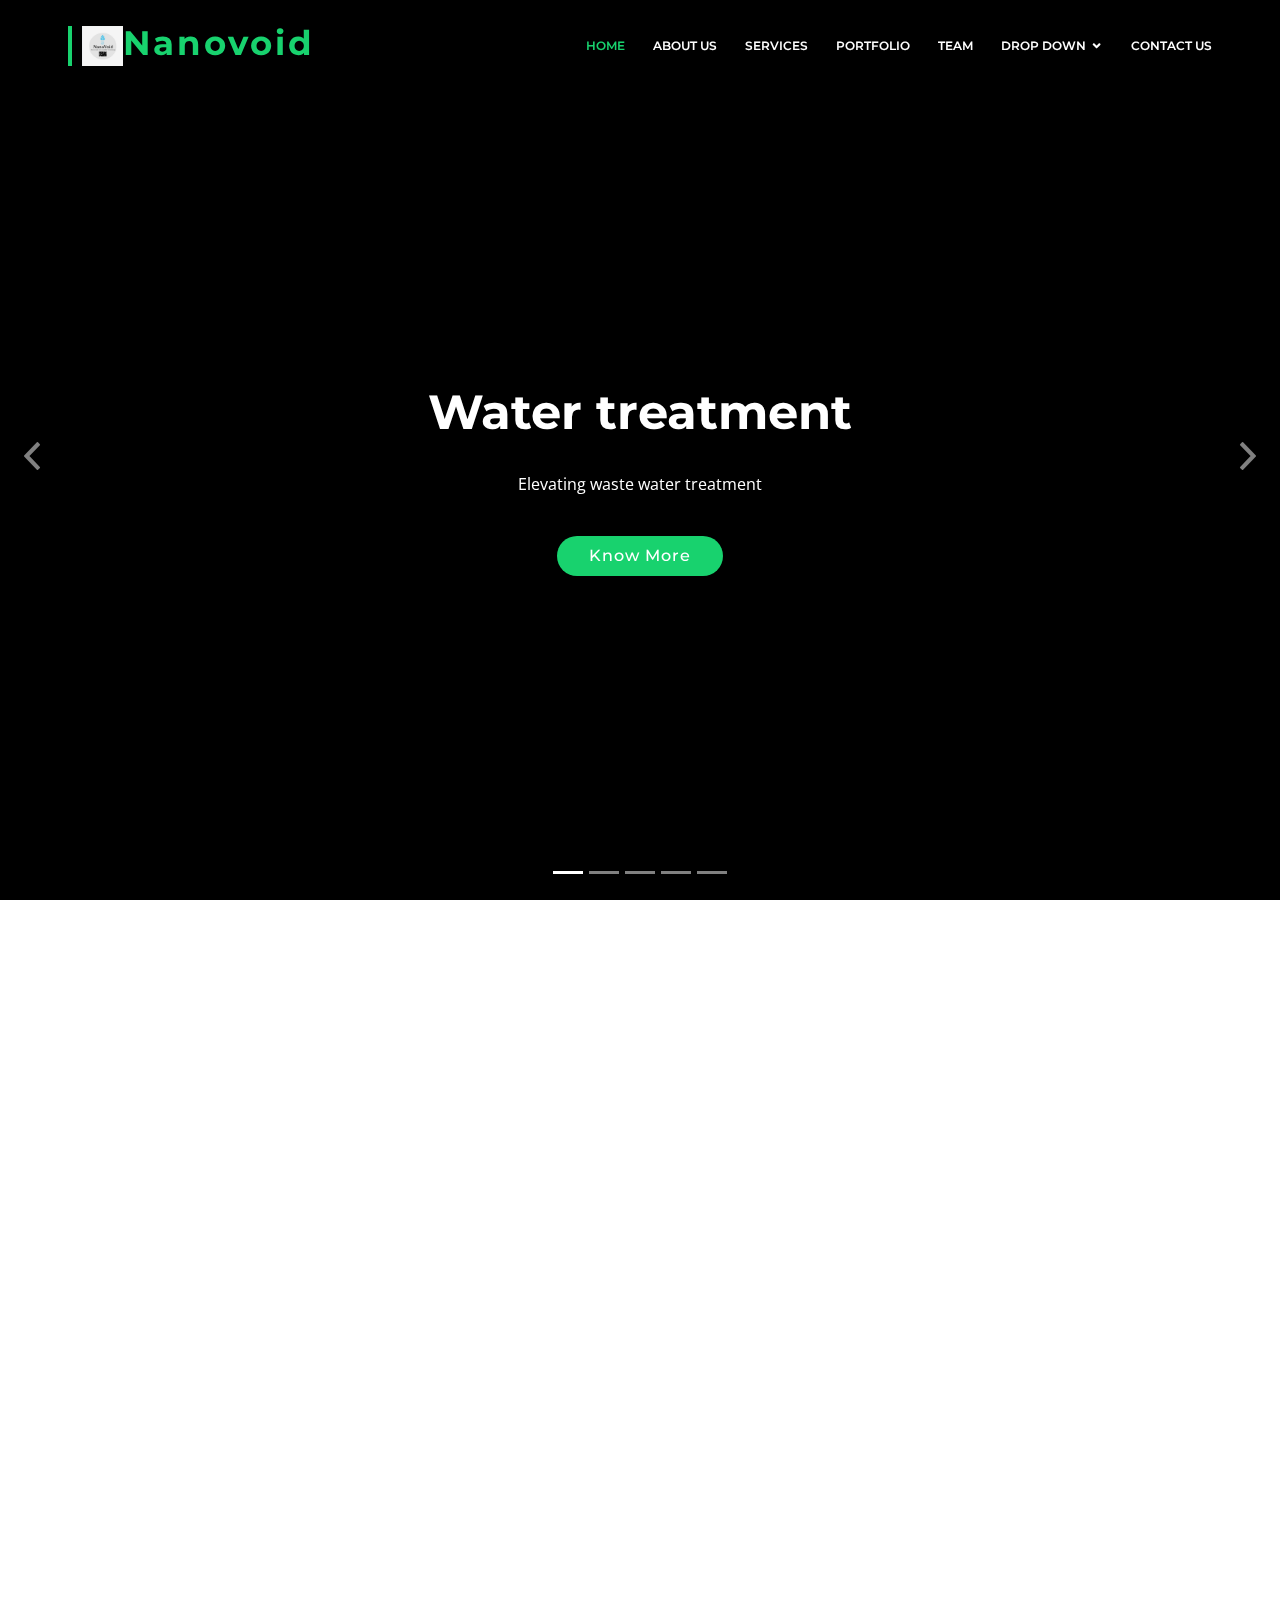
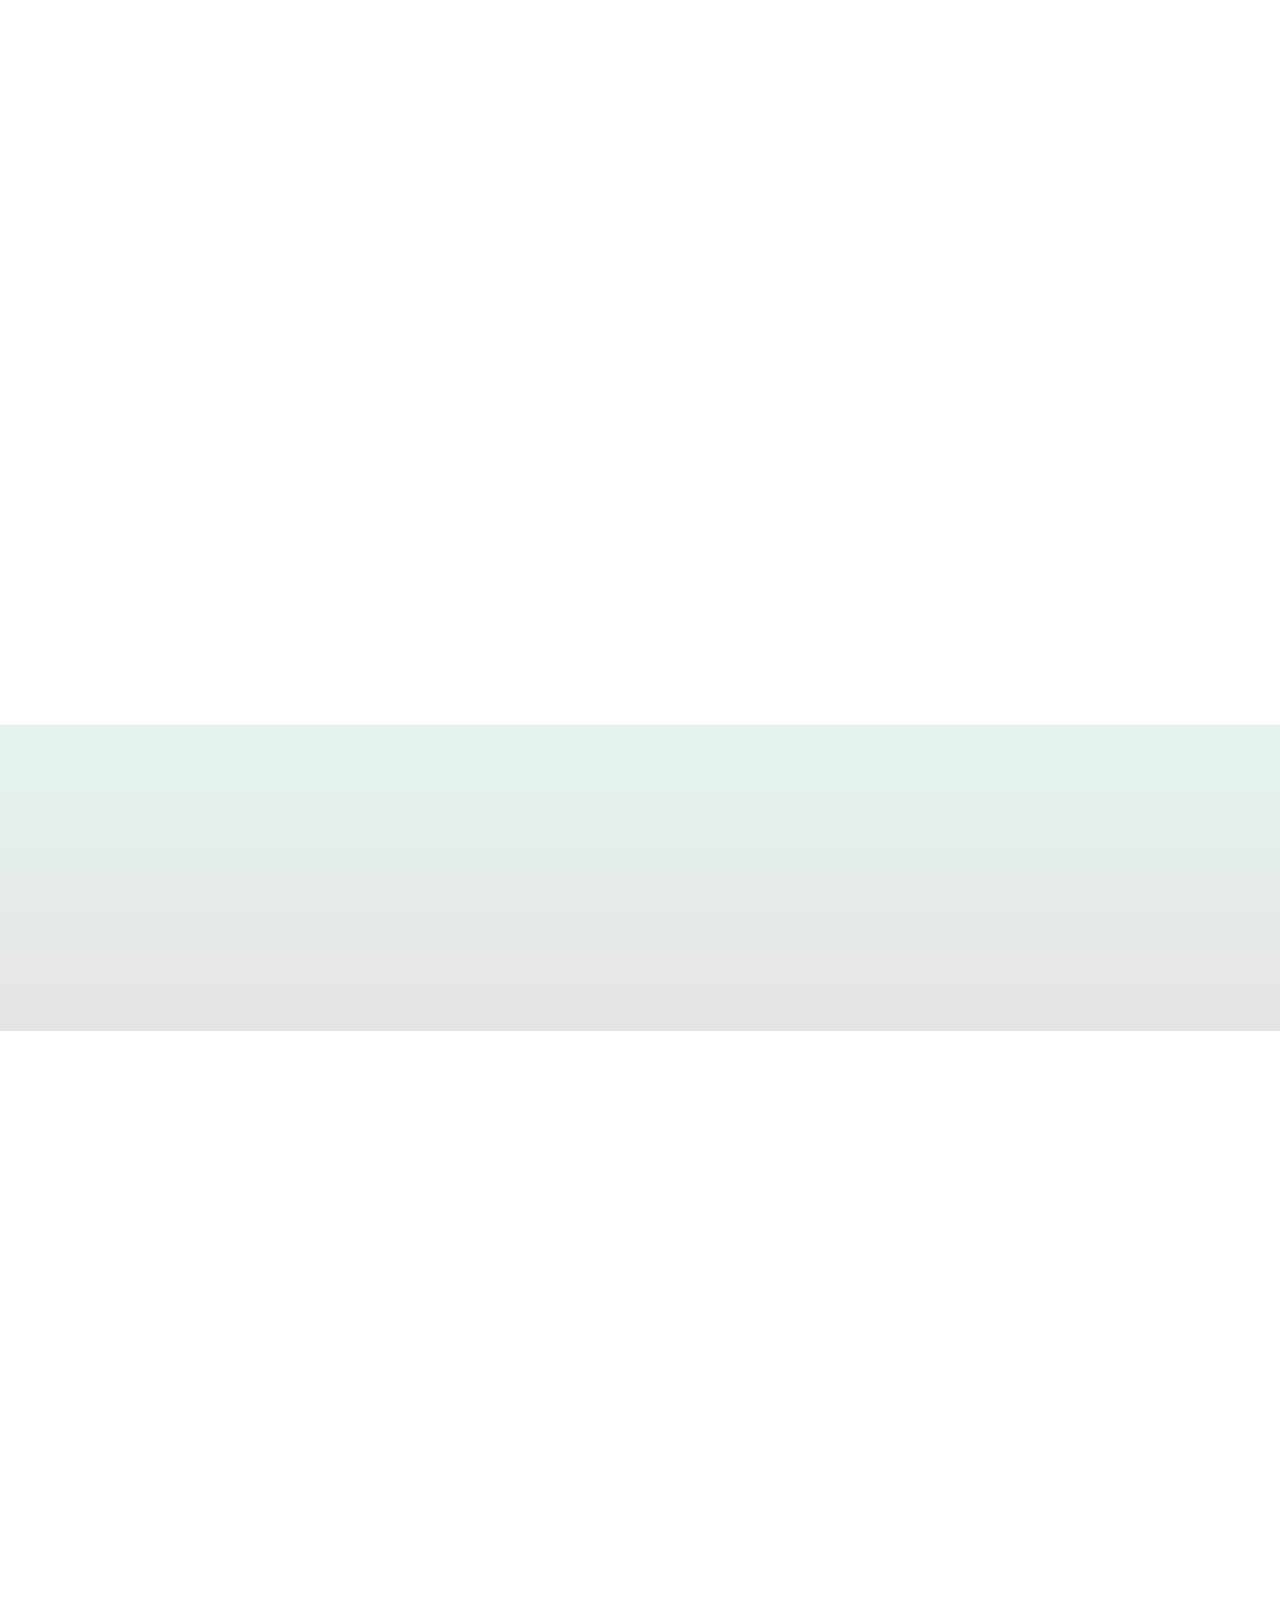
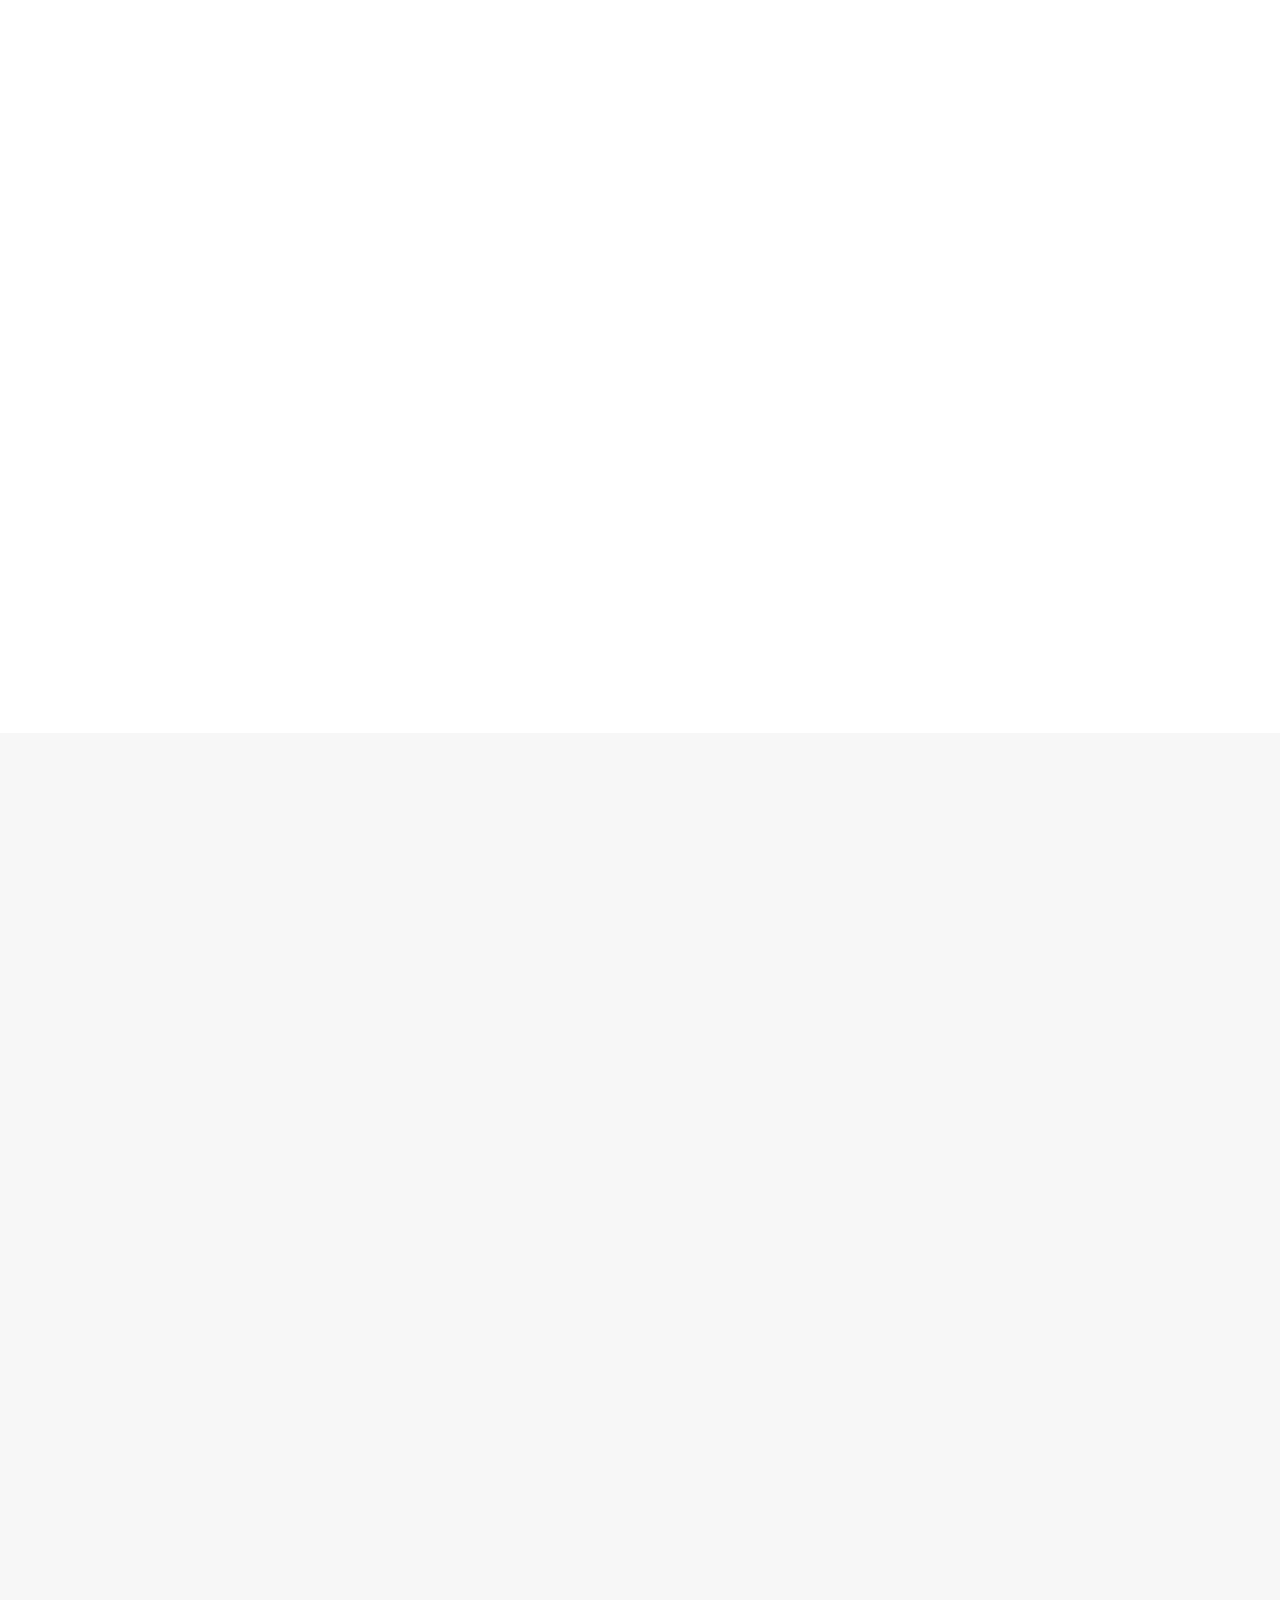
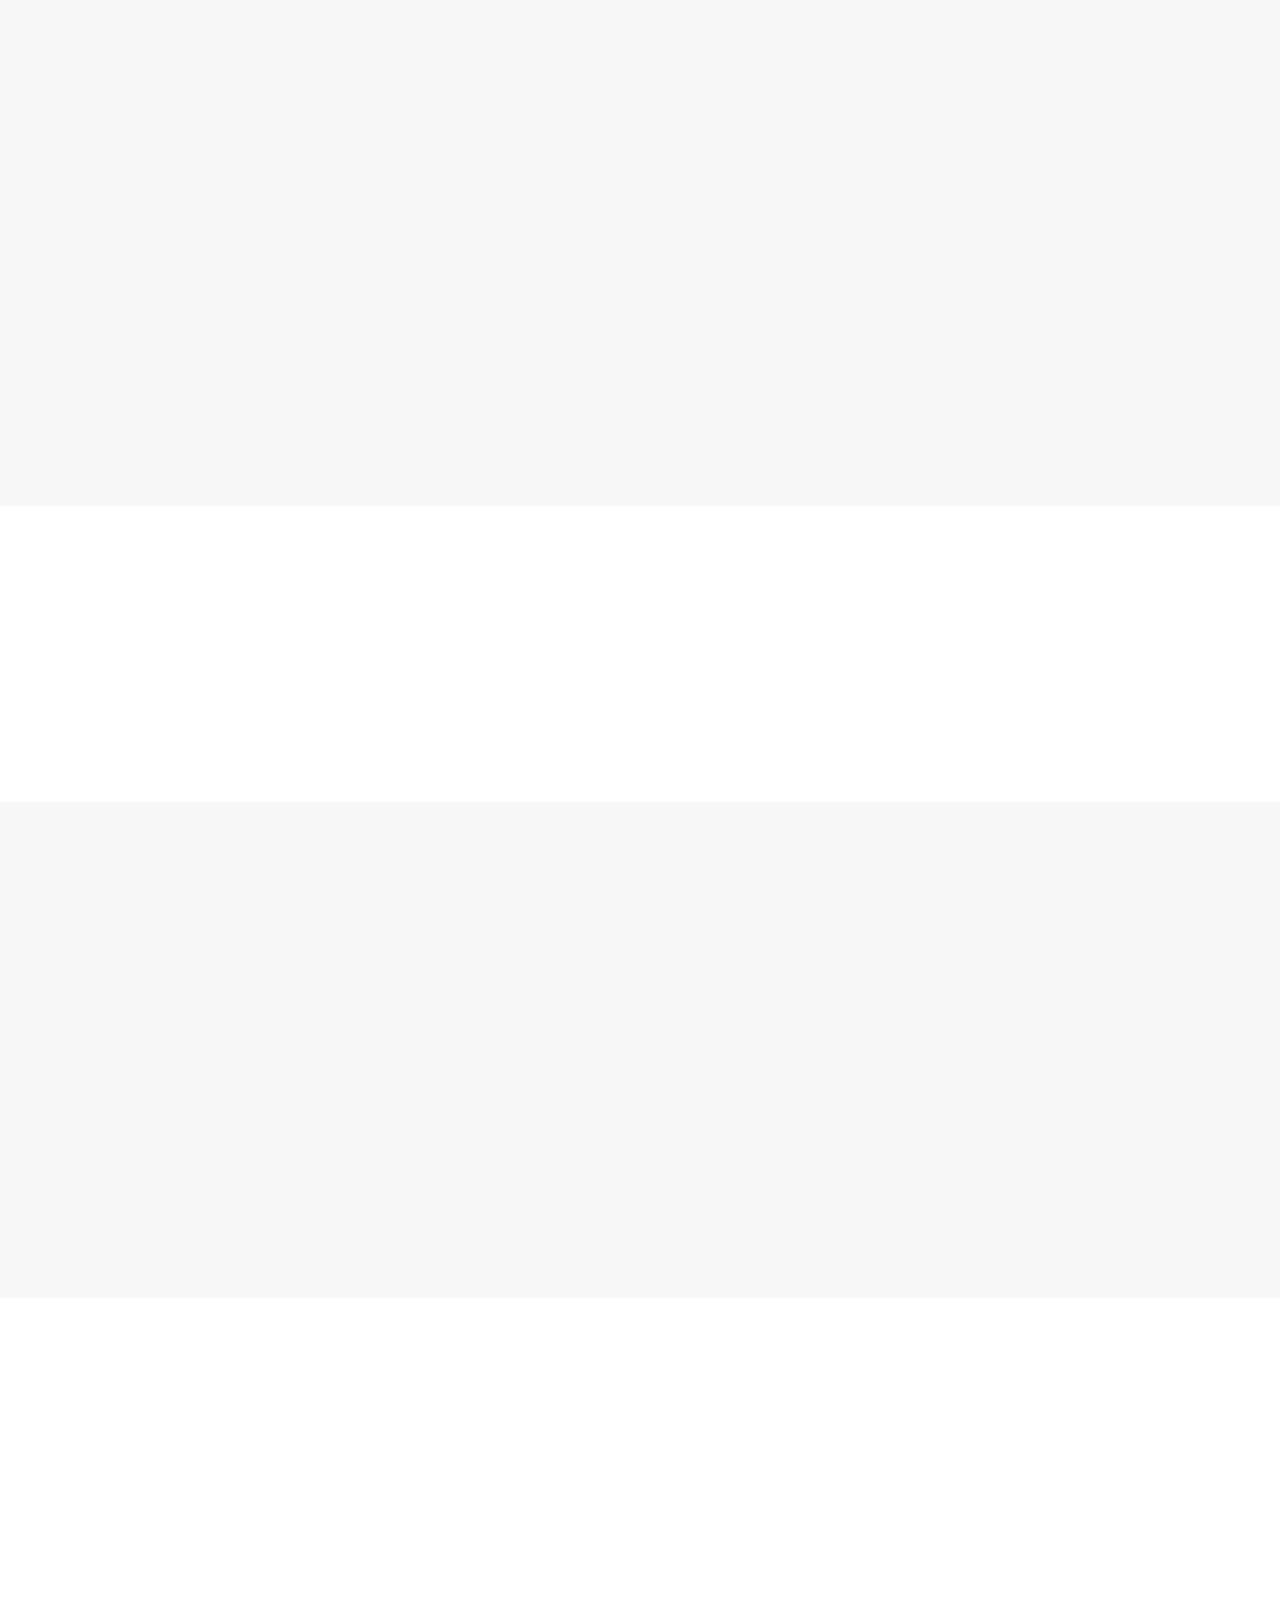
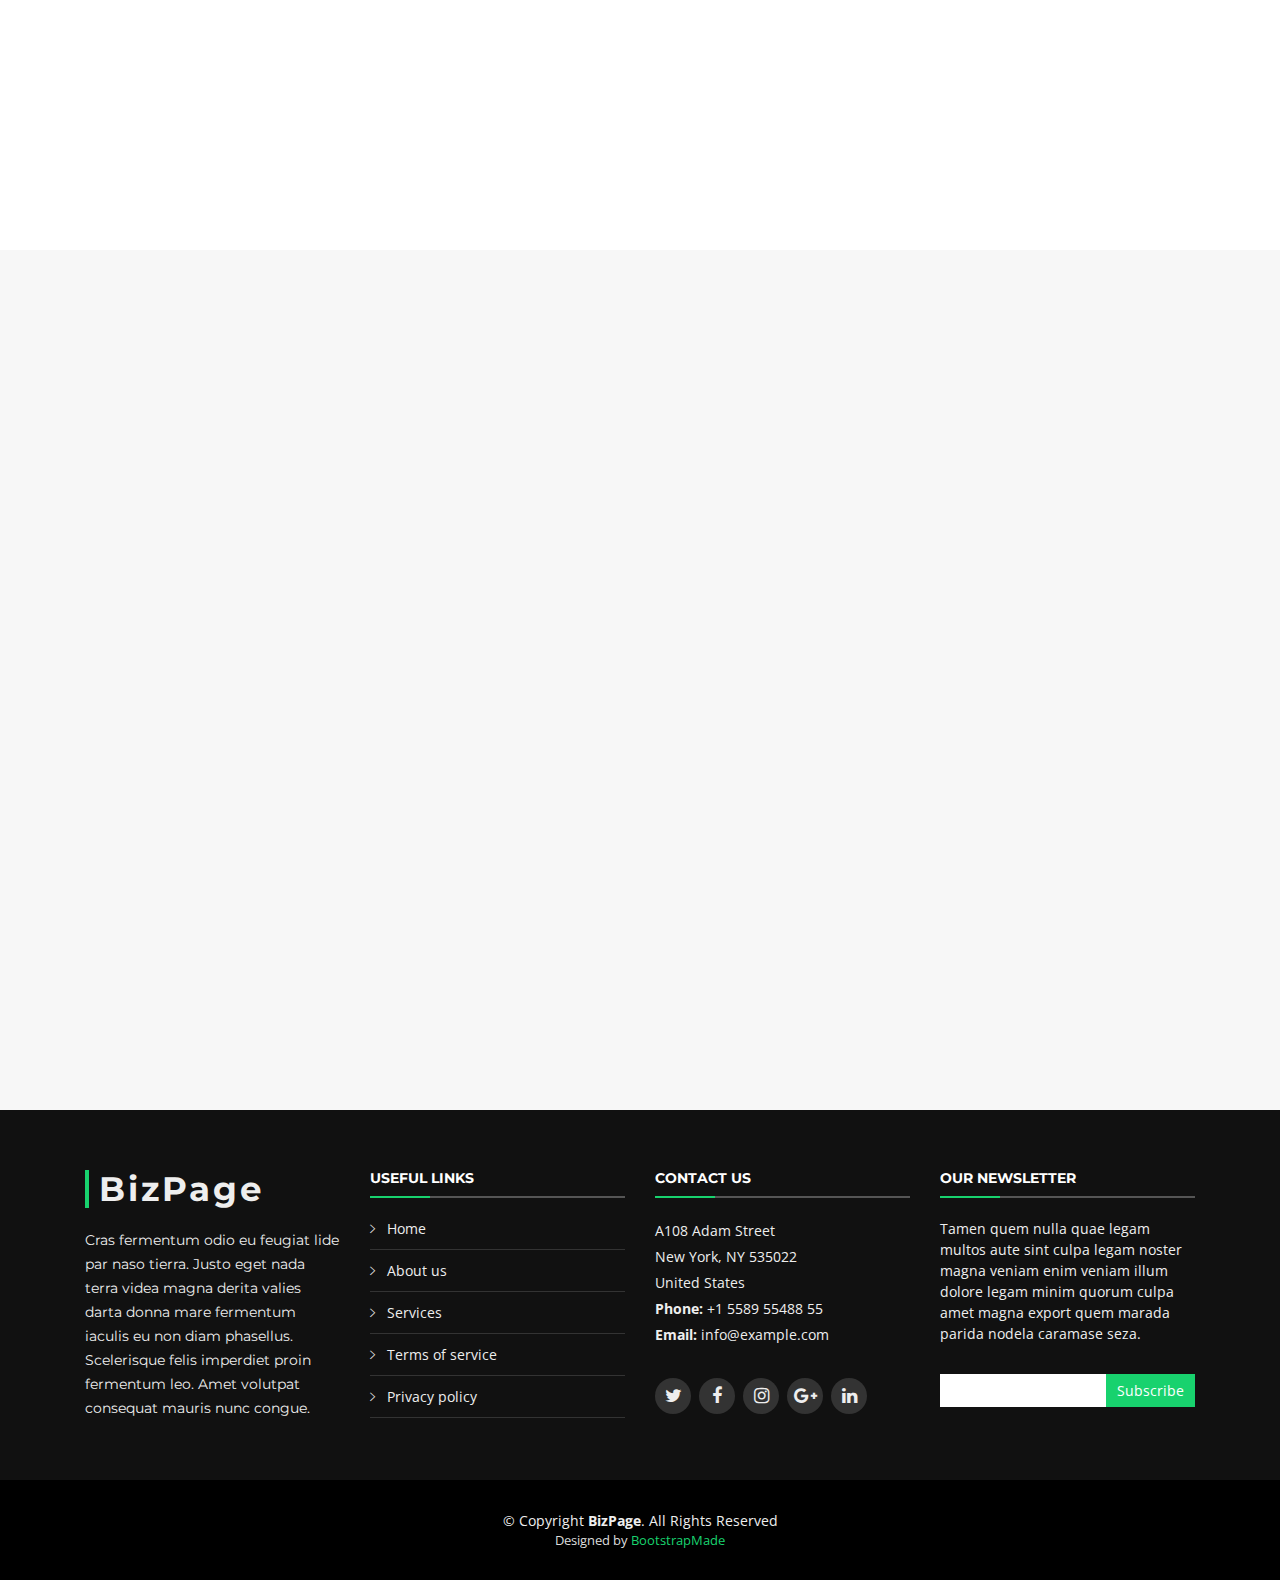
==== BizPage/index.html @ 76f4bd4e "Bizpage new layout" ====
<!DOCTYPE html>
<html lang="en">

<head>
  <meta charset="utf-8">
  <meta content="width=device-width, initial-scale=1.0" name="viewport">

  <title>BizPage Bootstrap Template</title>
  <meta content="" name="descriptison">
  <meta content="" name="keywords">

  <!-- Favicons -->
  <link href="assets/img/favicon.png" rel="icon">
  <link href="assets/img/apple-touch-icon.png" rel="apple-touch-icon">

  <!-- Google Fonts -->
  <link href="https://fonts.googleapis.com/css?family=Open+Sans:300,300i,400,400i,700,700i|Montserrat:300,400,500,700" rel="stylesheet">

  <!-- Vendor CSS Files -->
  <link href="assets/vendor/bootstrap/css/bootstrap.min.css" rel="stylesheet">
  <link href="assets/vendor/icofont/icofont.min.css" rel="stylesheet">
  <link href="assets/vendor/font-awesome/css/font-awesome.min.css" rel="stylesheet">
  <link href="assets/vendor/ionicons/css/ionicons.min.css" rel="stylesheet">
  <link href="assets/vendor/animate.css/animate.min.css" rel="stylesheet">
  <link href="assets/vendor/venobox/venobox.css" rel="stylesheet">
  <link href="assets/vendor/owl.carousel/assets/owl.carousel.min.css" rel="stylesheet">
  <link href="assets/vendor/aos/aos.css" rel="stylesheet">

  <!-- Template Main CSS File -->
  <link href="assets/css/style.css" rel="stylesheet">

</head>

<body>

  <!-- ======= Header ======= -->
  <header id="header" class="fixed-top header-transparent">
    <div class="container-fluid">

      <div class="row justify-content-center">
        <div class="col-xl-11 d-flex align-items-center">
          <!-- <h1 class="logo mr-auto"><a href="index.html">BizPage</a></h1> -->
          <!-- Uncomment below if you prefer to use an image logo -->
          <a href="index.html" class="logo mr-auto"><img src="assets/img/logo.png" alt="" class="img-fluid">Nanovoid</a>

          <nav class="nav-menu d-none d-lg-block">
            <ul>
              <li class="active"><a href="index.html">Home</a></li>
              <li><a href="#about">About Us</a></li>
              <li><a href="#services">Services</a></li>
              <li><a href="#portfolio">Portfolio</a></li>
              <li><a href="#team">Team</a></li>
              <li class="drop-down"><a href="">Drop Down</a>
                <ul>
                  <li><a href="#">Drop Down 1</a></li>
                  <li><a href="#">Drop Down 3</a></li>
                  <li><a href="#">Drop Down 4</a></li>
                  <li><a href="#">Drop Down 5</a></li>
                </ul>
              </li>
              <li><a href="#contact">Contact Us</a></li>

            </ul>
          </nav><!-- .nav-menu -->
        </div>
      </div>

    </div>
  </header><!-- End Header -->

  <!-- ======= Intro Section ======= -->
  <section id="intro">
    <div class="intro-container">
      <div id="introCarousel" class="carousel  slide carousel-fade" data-ride="carousel">

        <ol class="carousel-indicators"></ol>

        <div class="carousel-inner" role="listbox">

          <div class="carousel-item active" style="background-image: url(assets/img/pond-water.png)">
            <div class="carousel-container">
              <div class="container">
                <h2 class="animate__animated animate__fadeInDown">Water treatment</h2>
                <p class="animate__animated animate__fadeInUp">Elevating waste water treatment</p>
                <a href="#featured-services" class="btn-get-started scrollto animate__animated animate__fadeInUp">Know More</a>
              </div>
            </div>
          </div>

          <div class="carousel-item" style="background-image: url(https://source.unsplash.com/1fmUWIxL-Zg/1000x400)">
            <div class="carousel-container">
              <div class="container">
                <h2 class="animate__animated animate__fadeInDown">Agriculture</h2>
                <p class="animate__animated animate__fadeInUp">Eco-friendly and improved yields</p>
                <a href="#featured-services" class="btn-get-started scrollto animate__animated animate__fadeInUp">Know Morw</a>
              </div>
            </div>
          </div>

          <div class="carousel-item" style="background-image: url(https://source.unsplash.com/yWYP1hrFAn8/1000x400)">
            <div class="carousel-container">
              <div class="container">
                <h2 class="animate__animated animate__fadeInDown">Acquaculture</h2>
                <p class="animate__animated animate__fadeInUp">Eco-friendly and imroved yields</p>
                <a href="#featured-services" class="btn-get-started scrollto animate__animated animate__fadeInUp">Know More</a>
              </div>
            </div>
          </div>

          <div class="carousel-item" style="background-image: url(assets/img/intro-carousel/4.jpg)">
            <div class="carousel-container">
              <div class="container">
                <h2 class="animate__animated animate__fadeInDown">Category to be added</h2>
                <p class="animate__animated animate__fadeInUp">Cat text to be added<p>
                <a href="#featured-services" class="btn-get-started scrollto animate__animated animate__fadeInUp">Get Started</a>
              </div>
            </div>
          </div>

          <div class="carousel-item" style="background-image: url(assets/img/intro-carousel/5.jpg)">
            <div class="carousel-container">
              <div class="container">
                <h2 class="animate__animated animate__fadeInDown">Category to be added</h2>
                <p class="animate__animated animate__fadeInUp">Cat text to be added</p>
                <a href="#featured-services" class="btn-get-started scrollto animate__animated animate__fadeInUp">Get Started</a>
              </div>
            </div>
          </div>

        </div>

        <a class="carousel-control-prev" href="#introCarousel" role="button" data-slide="prev">
          <span class="carousel-control-prev-icon ion-chevron-left" aria-hidden="true"></span>
          <span class="sr-only">Previous</span>
        </a>

        <a class="carousel-control-next" href="#introCarousel" role="button" data-slide="next">
          <span class="carousel-control-next-icon ion-chevron-right" aria-hidden="true"></span>
          <span class="sr-only">Next</span>
        </a>

      </div>
    </div>
  </section><!-- End Intro Section -->

  <main id="main">

    <!-- ======= Featured Services Section Section ======= -->
    <!-- <section id="featured-services">
      <div class="container">
        <div class="row">

          <div class="col-lg-4 box">
            <i class="ion-ios-bookmarks-outline"></i>
            <h4 class="title"><a href="">Lorem Ipsum Delino</a></h4>
            <p class="description">Voluptatum deleniti atque corrupti quos dolores et quas molestias excepturi sint occaecati cupiditate non provident</p>
          </div>

          <div class="col-lg-4 box box-bg">
            <i class="ion-ios-stopwatch-outline"></i>
            <h4 class="title"><a href="">Dolor Sitema</a></h4>
            <p class="description">Minim veniam, quis nostrud exercitation ullamco laboris nisi ut aliquip ex ea commodo consequat tarad limino ata</p>
          </div>

          <div class="col-lg-4 box">
            <i class="ion-ios-heart-outline"></i>
            <h4 class="title"><a href="">Sed ut perspiciatis</a></h4>
            <p class="description">Duis aute irure dolor in reprehenderit in voluptate velit esse cillum dolore eu fugiat nulla pariatur</p>
          </div>

        </div>
      </div>
    </section>End Featured Services Section -->

    <!-- ======= About Us Section ======= -->
    <section id="about">
      <div class="container" data-aos="fade-up">

        <header class="section-header">
          <h3>About Us</h3>
          <p>
            We are a research group at IIT Ropar, chemical engineering department. We have several years of experience in understanding the properties, behaviour and application of bulk nanobubble/ultrafine bubbles. Our main product is the nanobubble generator of variable capacity depending upon the applications. Our idea is to provide effective aeration system using nanobubble technology in various sectors like sewage water treatment, pond remediation, aquaculture, horticulture, gas and oil and improved flotation of minerals. Our patent on nanobubble generator in under process. We also customize the nanobubble generator depending upon the applications involved. We also provide consulting services towards design and troubleshooting in water treatment plant.  Our focus is to design of waste water equipment's integrated with nanobubble system, replacing the DAF system by modern nanobubble technology, enhanced aeration nanobubble technology in horticulture and hydroponic system, Nanobubble system for large volume, i.e., pond and lake aeration, nanobubble technology for membrane bioreactor, oil recovery form produced water in gas and oil industries using nanobubble technology, ozone nanobubble systems for sterilization in food and pharmaceutical industries, surface cleaning using nanobubbles system etc.
          </p></header>

        <div class="row about-cols">

          <div class="col-md-4" data-aos="fade-up" data-aos-delay="100">
            <div class="about-col">
              <div class="img">
                <img src="assets/img/about-mission.jpg" alt="" class="img-fluid">
                <div class="icon"><i class="ion-ios-speedometer-outline"></i></div>
              </div>
              <h2 class="title"><a href="#">Our Mission</a></h2>
              <p>
                To provide cheaper and efficient solution to water purification for the society
              </p>
            </div>
          </div>

          <div class="col-md-4" data-aos="fade-up" data-aos-delay="200">
            <div class="about-col">
              <div class="img">
                <img src="assets/img/about-plan.jpg" alt="" class="img-fluid">
                <div class="icon"><i class="ion-ios-list-outline"></i></div>
              </div>
              <h2 class="title"><a href="#">Our Plan</a></h2>
              <p>
                To add.
              </p>
            </div>
          </div>

          <div class="col-md-4" data-aos="fade-up" data-aos-delay="300">
            <div class="about-col">
              <div class="img">
                <img src="assets/img/about-vision.jpg" alt="" class="img-fluid">
                <div class="icon"><i class="ion-ios-eye-outline"></i></div>
              </div>
              <h2 class="title"><a href="#">Our Vision</a></h2>
              <p>
                To restore water and improve the crop production with green and cheaper technological solution
               </p>
            </div>
          </div>

        </div>

      </div>
    </section><!-- End About Us Section -->

    <!-- ======= Services Section ======= -->
    <section id="services">
      <div class="container" data-aos="fade-up">

        <header class="section-header wow fadeInUp">
          <h3>Services</h3>
          <p>Laudem latine persequeris id sed, ex fabulas delectus quo. No vel partiendo abhorreant vituperatoribus, ad pro quaestio laboramus. Ei ubique vivendum pro. At ius nisl accusam lorenta zanos paradigno tridexa panatarel.</p>
        </header>

        <div class="row">

          <div class="col-lg-4 col-md-6 box" data-aos="fade-up" data-aos-delay="100">
            <div class="icon"><i class="ion-ios-analytics-outline"></i></div>
            <h4 class="title"><a href="">Lorem Ipsum</a></h4>
            <p class="description">Voluptatum deleniti atque corrupti quos dolores et quas molestias excepturi sint occaecati cupiditate non provident</p>
          </div>
          <div class="col-lg-4 col-md-6 box" data-aos="fade-up" data-aos-delay="200">
            <div class="icon"><i class="ion-ios-bookmarks-outline"></i></div>
            <h4 class="title"><a href="">Dolor Sitema</a></h4>
            <p class="description">Minim veniam, quis nostrud exercitation ullamco laboris nisi ut aliquip ex ea commodo consequat tarad limino ata</p>
          </div>
          <div class="col-lg-4 col-md-6 box" data-aos="fade-up" data-aos-delay="300">
            <div class="icon"><i class="ion-ios-paper-outline"></i></div>
            <h4 class="title"><a href="">Sed ut perspiciatis</a></h4>
            <p class="description">Duis aute irure dolor in reprehenderit in voluptate velit esse cillum dolore eu fugiat nulla pariatur</p>
          </div>
          <div class="col-lg-4 col-md-6 box" data-aos="fade-up" data-aos-delay="200">
            <div class="icon"><i class="ion-ios-speedometer-outline"></i></div>
            <h4 class="title"><a href="">Magni Dolores</a></h4>
            <p class="description">Excepteur sint occaecat cupidatat non proident, sunt in culpa qui officia deserunt mollit anim id est laborum</p>
          </div>
          <div class="col-lg-4 col-md-6 box" data-aos="fade-up" data-aos-delay="300">
            <div class="icon"><i class="ion-ios-barcode-outline"></i></div>
            <h4 class="title"><a href="">Nemo Enim</a></h4>
            <p class="description">At vero eos et accusamus et iusto odio dignissimos ducimus qui blanditiis praesentium voluptatum deleniti atque</p>
          </div>
          <div class="col-lg-4 col-md-6 box" data-aos="fade-up" data-aos-delay="400">
            <div class="icon"><i class="ion-ios-people-outline"></i></div>
            <h4 class="title"><a href="">Eiusmod Tempor</a></h4>
            <p class="description">Et harum quidem rerum facilis est et expedita distinctio. Nam libero tempore, cum soluta nobis est eligendi</p>
          </div>

        </div>

      </div>
    </section><!-- End Services Section -->

    <!-- ======= Call To Action Section ======= -->
    <section id="call-to-action">
      <div class="container text-center" data-aos="zoom-in">
        <h3>Nanobubbles</h3>
        <p>Nanobubbles are a novel type of nanoscale bubble system. They have a typical mean spherical diameter of 100-200 nanometers and they exist in bulk liquid. The most peculiar characteristic of these bulk nanobubbles is their extraordinary longevity. </p>
        <a class="cta-btn" href="#">Know More about Nanobubbles</a>
      </div>
    </section><!-- End Call To Action Section -->

    <!-- ======= Skills Section ======= -->
    <section id="skills">
      <div class="container" data-aos="fade-up">

        <header class="section-header">
          <h3>Our Skills</h3>
          <p>Lorem ipsum dolor sit amet, consectetur adipiscing elit, sed do eiusmod tempor incididunt ut labore et dolore magna aliqua. Ut enim ad minim veniam, quis nostrud exercitation ullamco laboris nisi ut aliquip</p>
        </header>

        <div class="skills-content">

          <div class="progress">
            <div class="progress-bar bg-success" role="progressbar" aria-valuenow="100" aria-valuemin="0" aria-valuemax="100">
              <span class="skill">HTML <i class="val">100%</i></span>
            </div>
          </div>

          <div class="progress">
            <div class="progress-bar bg-info" role="progressbar" aria-valuenow="90" aria-valuemin="0" aria-valuemax="100">
              <span class="skill">CSS <i class="val">90%</i></span>
            </div>
          </div>

          <div class="progress">
            <div class="progress-bar bg-warning" role="progressbar" aria-valuenow="75" aria-valuemin="0" aria-valuemax="100">
              <span class="skill">JavaScript <i class="val">75%</i></span>
            </div>
          </div>

          <div class="progress">
            <div class="progress-bar bg-danger" role="progressbar" aria-valuenow="55" aria-valuemin="0" aria-valuemax="100">
              <span class="skill">Photoshop <i class="val">55%</i></span>
            </div>
          </div>

        </div>

      </div>
    </section><!-- End Skills Section -->

    <!-- ======= Facts Section ======= -->
    <section id="facts">
      <div class="container" data-aos="fade-up">

        <header class="section-header">
          <h3>Facts</h3>
          <p>Sed ut perspiciatis unde omnis iste natus error sit voluptatem accusantium doloremque</p>
        </header>

        <div class="row counters">

          <div class="col-lg-3 col-6 text-center">
            <span data-toggle="counter-up">274</span>
            <p>Clients</p>
          </div>

          <div class="col-lg-3 col-6 text-center">
            <span data-toggle="counter-up">421</span>
            <p>Projects</p>
          </div>

          <div class="col-lg-3 col-6 text-center">
            <span data-toggle="counter-up">1,364</span>
            <p>Hours Of Support</p>
          </div>

          <div class="col-lg-3 col-6 text-center">
            <span data-toggle="counter-up">18</span>
            <p>Hard Workers</p>
          </div>

        </div>

        <div class="facts-img">
          <img src="assets/img/facts-img.png" alt="" class="img-fluid">
        </div>

      </div>
    </section><!-- End Facts Section -->

    <!-- ======= Portfolio Section ======= -->
    <section id="portfolio" class="section-bg">
      <div class="container" data-aos="fade-up">

        <header class="section-header">
          <h3 class="section-title">Our Portfolio</h3>
        </header>

        <div class="row" data-aos="fade-up" data-aos-delay="100"">
      <div class=" col-lg-12">
          <ul id="portfolio-flters">
            <li data-filter="*" class="filter-active">All</li>
            <li data-filter=".filter-app">App</li>
            <li data-filter=".filter-card">Card</li>
            <li data-filter=".filter-web">Web</li>
          </ul>
        </div>
      </div>

      <div class="row portfolio-container" data-aos="fade-up" data-aos-delay="200">

        <div class="col-lg-4 col-md-6 portfolio-item filter-app">
          <div class="portfolio-wrap">
            <figure>
              <img src="assets/img/portfolio/app1.jpg" class="img-fluid" alt="">
              <a href="assets/img/portfolio/app1.jpg" data-lightbox="portfolio" data-title="App 1" class="link-preview"><i class="ion ion-eye"></i></a>
              <a href="portfolio-details.html" class="link-details" title="More Details"><i class="ion ion-android-open"></i></a>
            </figure>

            <div class="portfolio-info">
              <h4><a href="portfolio-details.html">App 1</a></h4>
              <p>App</p>
            </div>
          </div>
        </div>

        <div class="col-lg-4 col-md-6 portfolio-item filter-web">
          <div class="portfolio-wrap">
            <figure>
              <img src="assets/img/portfolio/web3.jpg" class="img-fluid" alt="">
              <a href="assets/img/portfolio/web3.jpg" class="link-preview venobox" data-gall="portfolioGallery" title="Web 3"><i class="ion ion-eye"></i></a>
              <a href="portfolio-details.html" class="link-details" title="More Details"><i class="ion ion-android-open"></i></a>
            </figure>

            <div class="portfolio-info">
              <h4><a href="portfolio-details.html">Web 3</a></h4>
              <p>Web</p>
            </div>
          </div>
        </div>

        <div class="col-lg-4 col-md-6 portfolio-item filter-app">
          <div class="portfolio-wrap">
            <figure>
              <img src="assets/img/portfolio/app2.jpg" class="img-fluid" alt="">
              <a href="assets/img/portfolio/app2.jpg" class="link-preview venobox" data-gall="portfolioGallery" title="App 2"><i class="ion ion-eye"></i></a>
              <a href="portfolio-details.html" class="link-details" title="More Details"><i class="ion ion-android-open"></i></a>
            </figure>

            <div class="portfolio-info">
              <h4><a href="portfolio-details.html">App 2</a></h4>
              <p>App</p>
            </div>
          </div>
        </div>

        <div class="col-lg-4 col-md-6 portfolio-item filter-card">
          <div class="portfolio-wrap">
            <figure>
              <img src="assets/img/portfolio/card2.jpg" class="img-fluid" alt="">
              <a href="assets/img/portfolio/card2.jpg" class="link-preview venobox" data-gall="portfolioGallery" title="Card 2"><i class="ion ion-eye"></i></a>
              <a href="portfolio-details.html" class="link-details" title="More Details"><i class="ion ion-android-open"></i></a>
            </figure>

            <div class="portfolio-info">
              <h4><a href="portfolio-details.html">Card 2</a></h4>
              <p>Card</p>
            </div>
          </div>
        </div>

        <div class="col-lg-4 col-md-6 portfolio-item filter-web">
          <div class="portfolio-wrap">
            <figure>
              <img src="assets/img/portfolio/web2.jpg" class="img-fluid" alt="">
              <a href="assets/img/portfolio/web2.jpg" class="link-preview venobox" data-gall="portfolioGallery" title="Web 2"><i class="ion ion-eye"></i></a>
              <a href="portfolio-details.html" class="link-details" title="More Details"><i class="ion ion-android-open"></i></a>
            </figure>

            <div class="portfolio-info">
              <h4><a href="portfolio-details.html">Web 2</a></h4>
              <p>Web</p>
            </div>
          </div>
        </div>

        <div class="col-lg-4 col-md-6 portfolio-item filter-app">
          <div class="portfolio-wrap">
            <figure>
              <img src="assets/img/portfolio/app3.jpg" class="img-fluid" alt="">
              <a href="assets/img/portfolio/app3.jpg" class="link-preview venobox" data-gall="portfolioGallery" title="App 3"><i class="ion ion-eye"></i></a>
              <a href="portfolio-details.html" class="link-details" title="More Details"><i class="ion ion-android-open"></i></a>
            </figure>

            <div class="portfolio-info">
              <h4><a href="portfolio-details.html">App 3</a></h4>
              <p>App</p>
            </div>
          </div>
        </div>

        <div class="col-lg-4 col-md-6 portfolio-item filter-card">
          <div class="portfolio-wrap">
            <figure>
              <img src="assets/img/portfolio/card1.jpg" class="img-fluid" alt="">
              <a href="assets/img/portfolio/card1.jpg" class="link-preview venobox" data-gall="portfolioGallery" title="Card 1"><i class="ion ion-eye"></i></a>
              <a href="portfolio-details.html" class="link-details" title="More Details"><i class="ion ion-android-open"></i></a>
            </figure>

            <div class="portfolio-info">
              <h4><a href="portfolio-details.html">Card 1</a></h4>
              <p>Card</p>
            </div>
          </div>
        </div>

        <div class="col-lg-4 col-md-6 portfolio-item filter-card">
          <div class="portfolio-wrap">
            <figure>
              <img src="assets/img/portfolio/card3.jpg" class="img-fluid" alt="">
              <a href="assets/img/portfolio/card3.jpg" class="link-preview venobox" data-gall="portfolioGallery" title="Card 3"><i class="ion ion-eye"></i></a>
              <a href="portfolio-details.html" class="link-details" title="More Details"><i class="ion ion-android-open"></i></a>
            </figure>

            <div class="portfolio-info">
              <h4><a href="portfolio-details.html">Card 3</a></h4>
              <p>Card</p>
            </div>
          </div>
        </div>

        <div class="col-lg-4 col-md-6 portfolio-item filter-web">
          <div class="portfolio-wrap">
            <figure>
              <img src="assets/img/portfolio/web1.jpg" class="img-fluid" alt="">
              <a href="assets/img/portfolio/web1.jpg" class="link-preview venobox" data-gall="portfolioGallery" title="Web 1"><i class="ion ion-eye"></i></a>
              <a href="portfolio-details.html" class="link-details" title="More Details"><i class="ion ion-android-open"></i></a>
            </figure>

            <div class="portfolio-info">
              <h4><a href="portfolio-details.html">Web 1</a></h4>
              <p>Web</p>
            </div>
          </div>
        </div>

      </div>

      </div>
    </section><!-- End Portfolio Section -->

    <!-- ======= Our Clients Section ======= -->
    <section id="clients">
      <div class="container" data-aos="zoom-in">

        <header class="section-header">
          <h3>Our Clients</h3>
        </header>

        <div class="owl-carousel clients-carousel">
          <img src="assets/img/clients/client-1.png" alt="">
          <img src="assets/img/clients/client-2.png" alt="">
          <img src="assets/img/clients/client-3.png" alt="">
          <img src="assets/img/clients/client-4.png" alt="">
          <img src="assets/img/clients/client-5.png" alt="">
          <img src="assets/img/clients/client-6.png" alt="">
          <img src="assets/img/clients/client-7.png" alt="">
          <img src="assets/img/clients/client-8.png" alt="">
        </div>

      </div>
    </section><!-- End Our Clients Section -->

    <!-- ======= Testimonials Section ======= -->
    <section id="testimonials" class="section-bg">
      <div class="container" data-aos="fade-up">

        <header class="section-header">
          <h3>Testimonials</h3>
        </header>

        <div class="owl-carousel testimonials-carousel">

          <div class="testimonial-item">
            <img src="assets/img/testimonial-1.jpg" class="testimonial-img" alt="">
            <h3>Saul Goodman</h3>
            <h4>Ceo &amp; Founder</h4>
            <p>
              <img src="assets/img/quote-sign-left.png" class="quote-sign-left" alt="">
              Proin iaculis purus consequat sem cure digni ssim donec porttitora entum suscipit rhoncus. Accusantium quam, ultricies eget id, aliquam eget nibh et. Maecen aliquam, risus at semper.
              <img src="assets/img/quote-sign-right.png" class="quote-sign-right" alt="">
            </p>
          </div>

          <div class="testimonial-item">
            <img src="assets/img/testimonial-2.jpg" class="testimonial-img" alt="">
            <h3>Sara Wilsson</h3>
            <h4>Designer</h4>
            <p>
              <img src="assets/img/quote-sign-left.png" class="quote-sign-left" alt="">
              Export tempor illum tamen malis malis eram quae irure esse labore quem cillum quid cillum eram malis quorum velit fore eram velit sunt aliqua noster fugiat irure amet legam anim culpa.
              <img src="assets/img/quote-sign-right.png" class="quote-sign-right" alt="">
            </p>
          </div>

          <div class="testimonial-item">
            <img src="assets/img/testimonial-3.jpg" class="testimonial-img" alt="">
            <h3>Jena Karlis</h3>
            <h4>Store Owner</h4>
            <p>
              <img src="assets/img/quote-sign-left.png" class="quote-sign-left" alt="">
              Enim nisi quem export duis labore cillum quae magna enim sint quorum nulla quem veniam duis minim tempor labore quem eram duis noster aute amet eram fore quis sint minim.
              <img src="assets/img/quote-sign-right.png" class="quote-sign-right" alt="">
            </p>
          </div>

          <div class="testimonial-item">
            <img src="assets/img/testimonial-4.jpg" class="testimonial-img" alt="">
            <h3>Matt Brandon</h3>
            <h4>Freelancer</h4>
            <p>
              <img src="assets/img/quote-sign-left.png" class="quote-sign-left" alt="">
              Fugiat enim eram quae cillum dolore dolor amet nulla culpa multos export minim fugiat minim velit minim dolor enim duis veniam ipsum anim magna sunt elit fore quem dolore labore illum veniam.
              <img src="assets/img/quote-sign-right.png" class="quote-sign-right" alt="">
            </p>
          </div>

          <div class="testimonial-item">
            <img src="assets/img/testimonial-5.jpg" class="testimonial-img" alt="">
            <h3>John Larson</h3>
            <h4>Entrepreneur</h4>
            <p>
              <img src="assets/img/quote-sign-left.png" class="quote-sign-left" alt="">
              Quis quorum aliqua sint quem legam fore sunt eram irure aliqua veniam tempor noster veniam enim culpa labore duis sunt culpa nulla illum cillum fugiat legam esse veniam culpa fore nisi cillum quid.
              <img src="assets/img/quote-sign-right.png" class="quote-sign-right" alt="">
            </p>
          </div>

        </div>

      </div>
    </section><!-- End Testimonials Section -->

    <!-- ======= Team Section ======= -->
    <section id="team">
      <div class="container" data-aos="fade-up">
        <div class="section-header">
          <h3>Team</h3>
          <p>Sed ut perspiciatis unde omnis iste natus error sit voluptatem accusantium doloremque</p>
        </div>

        <div class="row">

          <div class="col-lg-3 col-md-6">
            <div class="member" data-aos="fade-up" data-aos-delay="100">
              <img src="assets/img/team-1.jpg" class="img-fluid" alt="">
              <div class="member-info">
                <div class="member-info-content">
                  <h4>Walter White</h4>
                  <span>Chief Executive Officer</span>
                  <div class="social">
                    <a href=""><i class="fa fa-twitter"></i></a>
                    <a href=""><i class="fa fa-facebook"></i></a>
                    <a href=""><i class="fa fa-google-plus"></i></a>
                    <a href=""><i class="fa fa-linkedin"></i></a>
                  </div>
                </div>
              </div>
            </div>
          </div>

          <div class="col-lg-3 col-md-6">
            <div class="member" data-aos="fade-up" data-aos-delay="200">
              <img src="assets/img/team-2.jpg" class="img-fluid" alt="">
              <div class="member-info">
                <div class="member-info-content">
                  <h4>Sarah Jhonson</h4>
                  <span>Product Manager</span>
                  <div class="social">
                    <a href=""><i class="fa fa-twitter"></i></a>
                    <a href=""><i class="fa fa-facebook"></i></a>
                    <a href=""><i class="fa fa-google-plus"></i></a>
                    <a href=""><i class="fa fa-linkedin"></i></a>
                  </div>
                </div>
              </div>
            </div>
          </div>

          <div class="col-lg-3 col-md-6">
            <div class="member" data-aos="fade-up" data-aos-delay="300">
              <img src="assets/img/team-3.jpg" class="img-fluid" alt="">
              <div class="member-info">
                <div class="member-info-content">
                  <h4>William Anderson</h4>
                  <span>CTO</span>
                  <div class="social">
                    <a href=""><i class="fa fa-twitter"></i></a>
                    <a href=""><i class="fa fa-facebook"></i></a>
                    <a href=""><i class="fa fa-google-plus"></i></a>
                    <a href=""><i class="fa fa-linkedin"></i></a>
                  </div>
                </div>
              </div>
            </div>
          </div>

          <div class="col-lg-3 col-md-6">
            <div class="member" data-aos="fade-up" data-aos-delay="400">
              <img src="assets/img/team-4.jpg" class="img-fluid" alt="">
              <div class="member-info">
                <div class="member-info-content">
                  <h4>Amanda Jepson</h4>
                  <span>Accountant</span>
                  <div class="social">
                    <a href=""><i class="fa fa-twitter"></i></a>
                    <a href=""><i class="fa fa-facebook"></i></a>
                    <a href=""><i class="fa fa-google-plus"></i></a>
                    <a href=""><i class="fa fa-linkedin"></i></a>
                  </div>
                </div>
              </div>
            </div>
          </div>

        </div>

      </div>
    </section><!-- End Team Section -->

    <!-- ======= Contact Section ======= -->
    <section id="contact" class="section-bg">
      <div class="container" data-aos="fade-up">

        <div class="section-header">
          <h3>Contact Us</h3>
          <p>Sed ut perspiciatis unde omnis iste natus error sit voluptatem accusantium doloremque</p>
        </div>

        <div class="row contact-info">

          <div class="col-md-4">
            <div class="contact-address">
              <i class="ion-ios-location-outline"></i>
              <h3>Address</h3>
              <address>A108 Adam Street, NY 535022, USA</address>
            </div>
          </div>

          <div class="col-md-4">
            <div class="contact-phone">
              <i class="ion-ios-telephone-outline"></i>
              <h3>Phone Number</h3>
              <p><a href="tel:+155895548855">+1 5589 55488 55</a></p>
            </div>
          </div>

          <div class="col-md-4">
            <div class="contact-email">
              <i class="ion-ios-email-outline"></i>
              <h3>Email</h3>
              <p><a href="mailto:info@example.com">info@example.com</a></p>
            </div>
          </div>

        </div>

        <div class="form">
          <form action="forms/contact.php" method="post" role="form" class="php-email-form">
            <div class="form-row">
              <div class="form-group col-md-6">
                <input type="text" name="name" class="form-control" id="name" placeholder="Your Name" data-rule="minlen:4" data-msg="Please enter at least 4 chars" />
                <div class="validate"></div>
              </div>
              <div class="form-group col-md-6">
                <input type="email" class="form-control" name="email" id="email" placeholder="Your Email" data-rule="email" data-msg="Please enter a valid email" />
                <div class="validate"></div>
              </div>
            </div>
            <div class="form-group">
              <input type="text" class="form-control" name="subject" id="subject" placeholder="Subject" data-rule="minlen:4" data-msg="Please enter at least 8 chars of subject" />
              <div class="validate"></div>
            </div>
            <div class="form-group">
              <textarea class="form-control" name="message" rows="5" data-rule="required" data-msg="Please write something for us" placeholder="Message"></textarea>
              <div class="validate"></div>
            </div>
            <div class="mb-3">
              <div class="loading">Loading</div>
              <div class="error-message"></div>
              <div class="sent-message">Your message has been sent. Thank you!</div>
            </div>
            <div class="text-center"><button type="submit">Send Message</button></div>
          </form>
        </div>

      </div>
    </section><!-- End Contact Section -->

  </main><!-- End #main -->

  <!-- ======= Footer ======= -->
  <footer id="footer">
    <div class="footer-top">
      <div class="container">
        <div class="row">

          <div class="col-lg-3 col-md-6 footer-info">
            <h3>BizPage</h3>
            <p>Cras fermentum odio eu feugiat lide par naso tierra. Justo eget nada terra videa magna derita valies darta donna mare fermentum iaculis eu non diam phasellus. Scelerisque felis imperdiet proin fermentum leo. Amet volutpat consequat mauris nunc congue.</p>
          </div>

          <div class="col-lg-3 col-md-6 footer-links">
            <h4>Useful Links</h4>
            <ul>
              <li><i class="ion-ios-arrow-right"></i> <a href="#">Home</a></li>
              <li><i class="ion-ios-arrow-right"></i> <a href="#">About us</a></li>
              <li><i class="ion-ios-arrow-right"></i> <a href="#">Services</a></li>
              <li><i class="ion-ios-arrow-right"></i> <a href="#">Terms of service</a></li>
              <li><i class="ion-ios-arrow-right"></i> <a href="#">Privacy policy</a></li>
            </ul>
          </div>

          <div class="col-lg-3 col-md-6 footer-contact">
            <h4>Contact Us</h4>
            <p>
              A108 Adam Street <br>
              New York, NY 535022<br>
              United States <br>
              <strong>Phone:</strong> +1 5589 55488 55<br>
              <strong>Email:</strong> info@example.com<br>
            </p>

            <div class="social-links">
              <a href="#" class="twitter"><i class="fa fa-twitter"></i></a>
              <a href="#" class="facebook"><i class="fa fa-facebook"></i></a>
              <a href="#" class="instagram"><i class="fa fa-instagram"></i></a>
              <a href="#" class="google-plus"><i class="fa fa-google-plus"></i></a>
              <a href="#" class="linkedin"><i class="fa fa-linkedin"></i></a>
            </div>

          </div>

          <div class="col-lg-3 col-md-6 footer-newsletter">
            <h4>Our Newsletter</h4>
            <p>Tamen quem nulla quae legam multos aute sint culpa legam noster magna veniam enim veniam illum dolore legam minim quorum culpa amet magna export quem marada parida nodela caramase seza.</p>
            <form action="" method="post">
              <input type="email" name="email"><input type="submit" value="Subscribe">
            </form>
          </div>

        </div>
      </div>
    </div>

    <div class="container">
      <div class="copyright">
        &copy; Copyright <strong>BizPage</strong>. All Rights Reserved
      </div>
      <div class="credits">
        <!--
        All the links in the footer should remain intact.
        You can delete the links only if you purchased the pro version.
        Licensing information: https://bootstrapmade.com/license/
        Purchase the pro version with working PHP/AJAX contact form: https://bootstrapmade.com/buy/?theme=BizPage
      -->
        Designed by <a href="https://bootstrapmade.com/">BootstrapMade</a>
      </div>
    </div>
  </footer><!-- End Footer -->

  <a href="#" class="back-to-top"><i class="fa fa-chevron-up"></i></a>
  <!-- Uncomment below i you want to use a preloader -->
  <!-- <div id="preloader"></div> -->

  <!-- Vendor JS Files -->
  <script src="assets/vendor/jquery/jquery.min.js"></script>
  <script src="assets/vendor/bootstrap/js/bootstrap.bundle.min.js"></script>
  <script src="assets/vendor/jquery.easing/jquery.easing.min.js"></script>
  <script src="assets/vendor/php-email-form/validate.js"></script>
  <script src="assets/vendor/waypoints/jquery.waypoints.min.js"></script>
  <script src="assets/vendor/counterup/counterup.min.js"></script>
  <script src="assets/vendor/isotope-layout/isotope.pkgd.min.js"></script>
  <script src="assets/vendor/venobox/venobox.min.js"></script>
  <script src="assets/vendor/owl.carousel/owl.carousel.min.js"></script>
  <script src="assets/vendor/aos/aos.js"></script>

  <!-- Template Main JS File -->
  <script src="assets/js/main.js"></script>

</body>

</html>
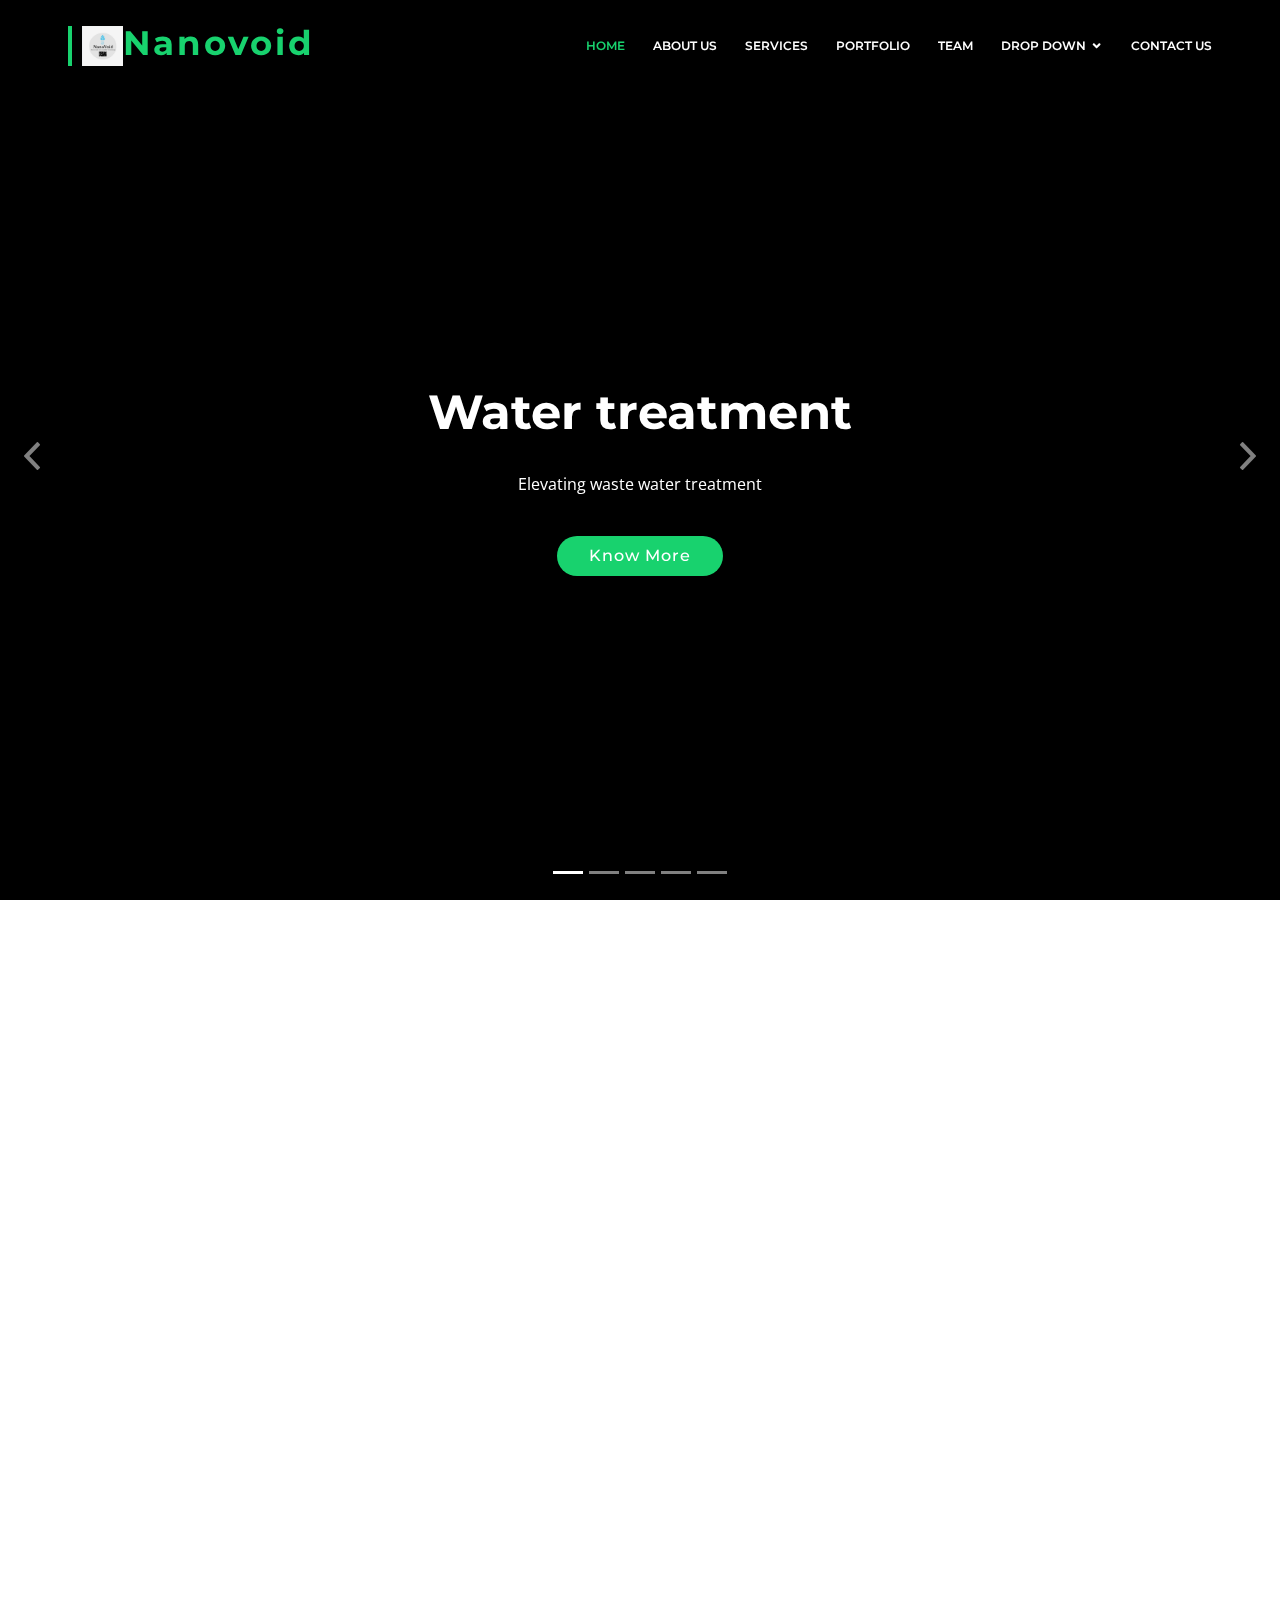
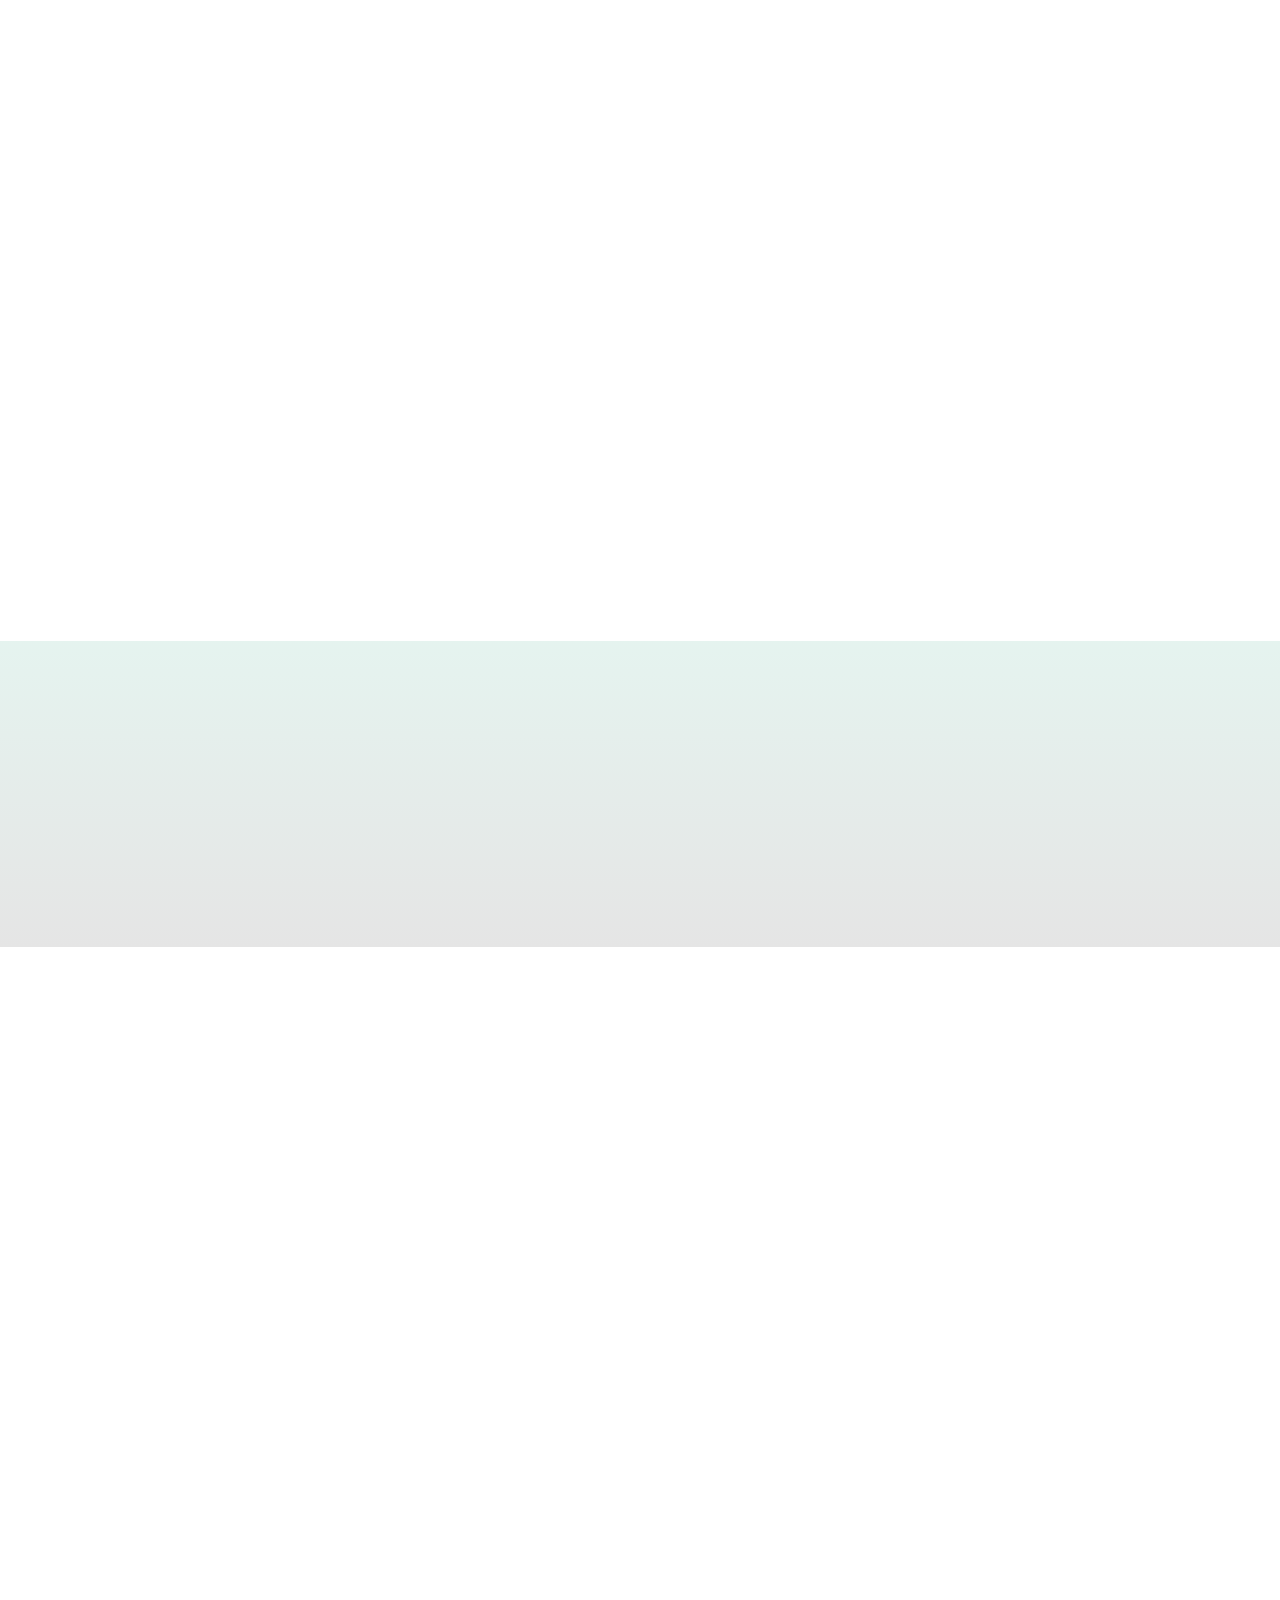
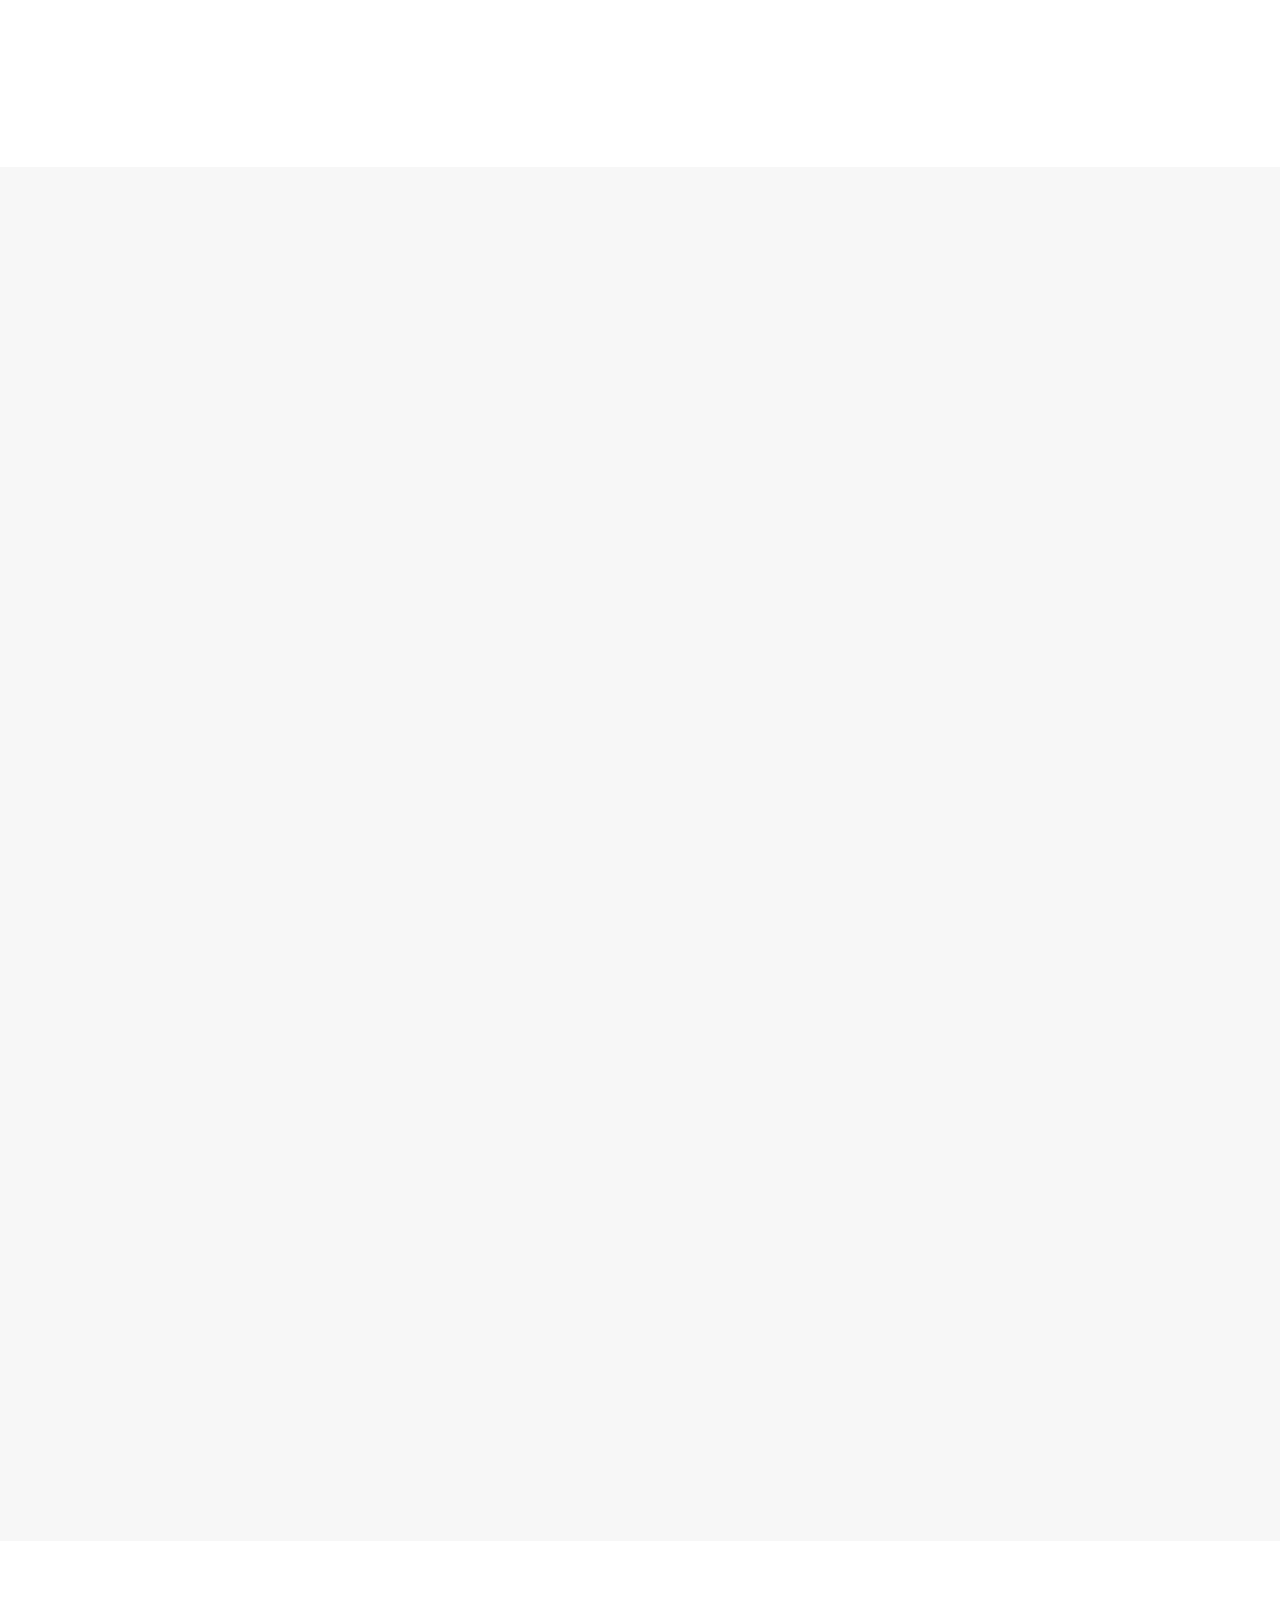
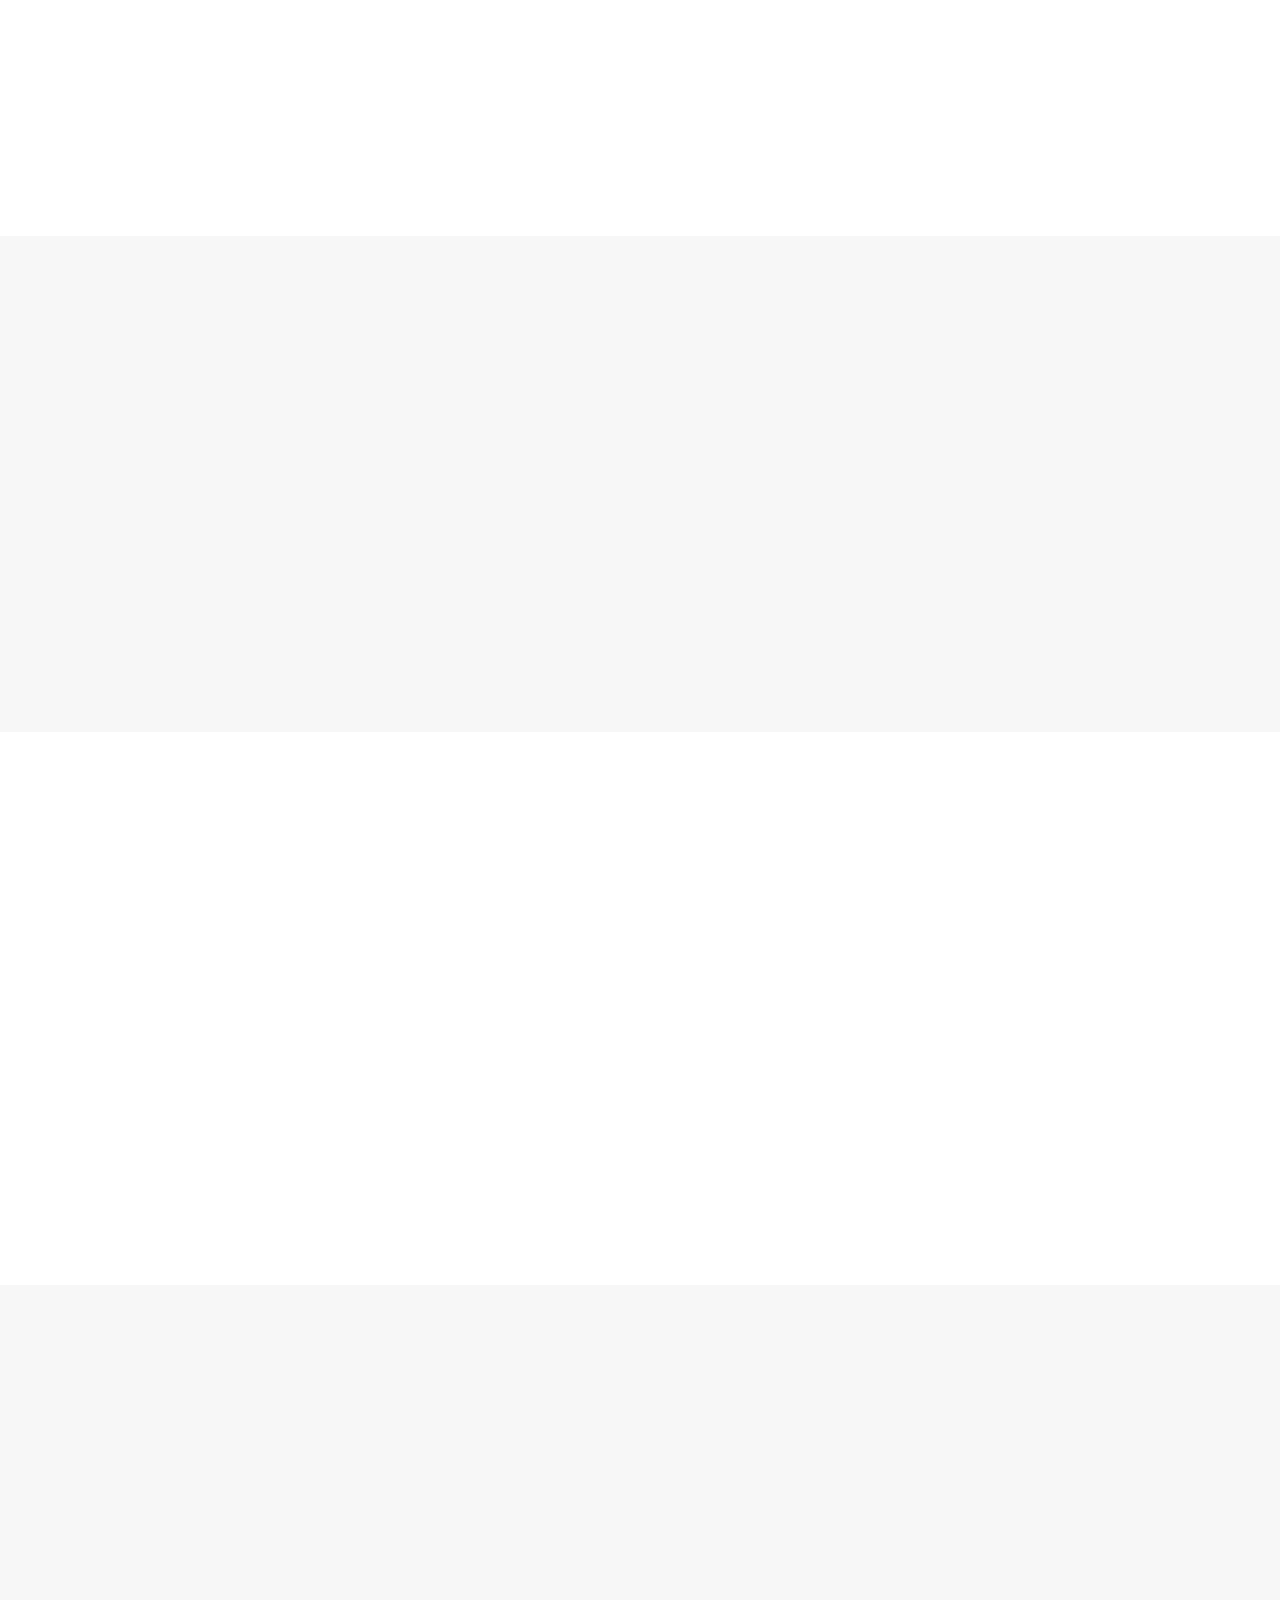
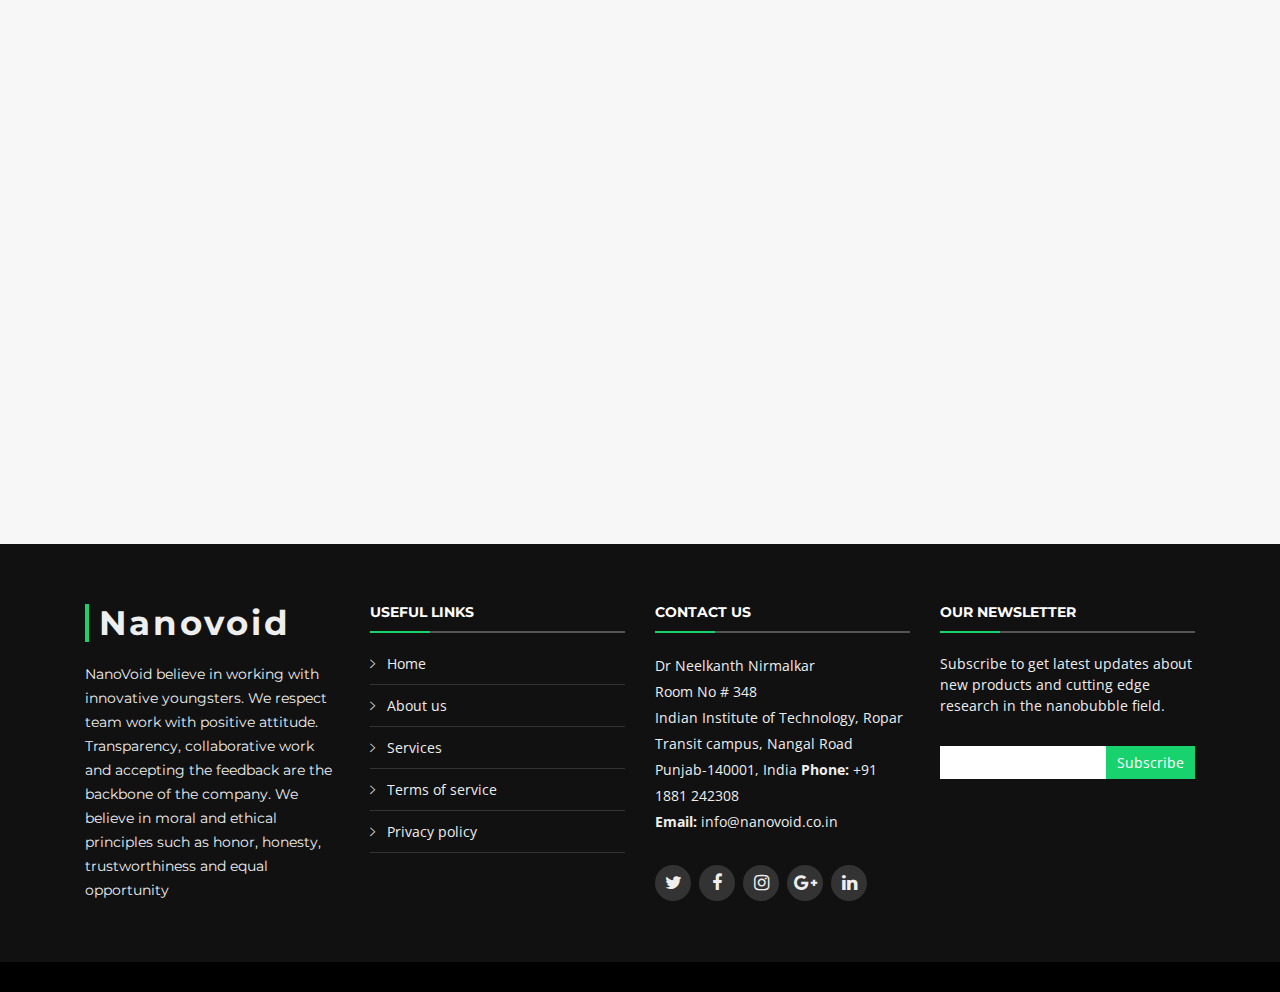
==== commit 7336d6bf: "initial draft to share" ====
--- a/BizPage/index.html
+++ b/BizPage/index.html
@@ -5,16 +5,17 @@
   <meta charset="utf-8">
   <meta content="width=device-width, initial-scale=1.0" name="viewport">
 
-  <title>BizPage Bootstrap Template</title>
+  <title>Nanovoid: Advanced nanobubble technology</title>
   <meta content="" name="descriptison">
   <meta content="" name="keywords">
 
   <!-- Favicons -->
-  <link href="assets/img/favicon.png" rel="icon">
-  <link href="assets/img/apple-touch-icon.png" rel="apple-touch-icon">
+  <link href="assets/img/logo.png" rel="icon">
+  <link href="assets/img/logo.png" rel="apple-touch-icon">
 
   <!-- Google Fonts -->
-  <link href="https://fonts.googleapis.com/css?family=Open+Sans:300,300i,400,400i,700,700i|Montserrat:300,400,500,700" rel="stylesheet">
+  <link href="https://fonts.googleapis.com/css?family=Open+Sans:300,300i,400,400i,700,700i|Montserrat:300,400,500,700"
+    rel="stylesheet">
 
   <!-- Vendor CSS Files -->
   <link href="assets/vendor/bootstrap/css/bootstrap.min.css" rel="stylesheet">
@@ -39,7 +40,6 @@
 
       <div class="row justify-content-center">
         <div class="col-xl-11 d-flex align-items-center">
-          <!-- <h1 class="logo mr-auto"><a href="index.html">BizPage</a></h1> -->
           <!-- Uncomment below if you prefer to use an image logo -->
           <a href="index.html" class="logo mr-auto"><img src="assets/img/logo.png" alt="" class="img-fluid">Nanovoid</a>
 
@@ -82,7 +82,8 @@
               <div class="container">
                 <h2 class="animate__animated animate__fadeInDown">Water treatment</h2>
                 <p class="animate__animated animate__fadeInUp">Elevating waste water treatment</p>
-                <a href="#featured-services" class="btn-get-started scrollto animate__animated animate__fadeInUp">Know More</a>
+                <a href="#featured-services" class="btn-get-started scrollto animate__animated animate__fadeInUp">Know
+                  More</a>
               </div>
             </div>
           </div>
@@ -92,7 +93,8 @@
               <div class="container">
                 <h2 class="animate__animated animate__fadeInDown">Agriculture</h2>
                 <p class="animate__animated animate__fadeInUp">Eco-friendly and improved yields</p>
-                <a href="#featured-services" class="btn-get-started scrollto animate__animated animate__fadeInUp">Know Morw</a>
+                <a href="#featured-services" class="btn-get-started scrollto animate__animated animate__fadeInUp">Know
+                  Morw</a>
               </div>
             </div>
           </div>
@@ -102,7 +104,8 @@
               <div class="container">
                 <h2 class="animate__animated animate__fadeInDown">Acquaculture</h2>
                 <p class="animate__animated animate__fadeInUp">Eco-friendly and imroved yields</p>
-                <a href="#featured-services" class="btn-get-started scrollto animate__animated animate__fadeInUp">Know More</a>
+                <a href="#featured-services" class="btn-get-started scrollto animate__animated animate__fadeInUp">Know
+                  More</a>
               </div>
             </div>
           </div>
@@ -111,8 +114,10 @@
             <div class="carousel-container">
               <div class="container">
                 <h2 class="animate__animated animate__fadeInDown">Category to be added</h2>
-                <p class="animate__animated animate__fadeInUp">Cat text to be added<p>
-                <a href="#featured-services" class="btn-get-started scrollto animate__animated animate__fadeInUp">Get Started</a>
+                <p class="animate__animated animate__fadeInUp">Cat text to be added
+                <p>
+                  <a href="#featured-services" class="btn-get-started scrollto animate__animated animate__fadeInUp">Get
+                    Started</a>
               </div>
             </div>
           </div>
@@ -122,7 +127,8 @@
               <div class="container">
                 <h2 class="animate__animated animate__fadeInDown">Category to be added</h2>
                 <p class="animate__animated animate__fadeInUp">Cat text to be added</p>
-                <a href="#featured-services" class="btn-get-started scrollto animate__animated animate__fadeInUp">Get Started</a>
+                <a href="#featured-services" class="btn-get-started scrollto animate__animated animate__fadeInUp">Get
+                  Started</a>
               </div>
             </div>
           </div>
@@ -179,8 +185,21 @@
         <header class="section-header">
           <h3>About Us</h3>
           <p>
-            We are a research group at IIT Ropar, chemical engineering department. We have several years of experience in understanding the properties, behaviour and application of bulk nanobubble/ultrafine bubbles. Our main product is the nanobubble generator of variable capacity depending upon the applications. Our idea is to provide effective aeration system using nanobubble technology in various sectors like sewage water treatment, pond remediation, aquaculture, horticulture, gas and oil and improved flotation of minerals. Our patent on nanobubble generator in under process. We also customize the nanobubble generator depending upon the applications involved. We also provide consulting services towards design and troubleshooting in water treatment plant.  Our focus is to design of waste water equipment's integrated with nanobubble system, replacing the DAF system by modern nanobubble technology, enhanced aeration nanobubble technology in horticulture and hydroponic system, Nanobubble system for large volume, i.e., pond and lake aeration, nanobubble technology for membrane bioreactor, oil recovery form produced water in gas and oil industries using nanobubble technology, ozone nanobubble systems for sterilization in food and pharmaceutical industries, surface cleaning using nanobubbles system etc.
-          </p></header>
+            We are a research group at IIT Ropar, chemical engineering department. We have several years of experience
+            in understanding the properties, behaviour and application of bulk nanobubble/ultrafine bubbles. Our main
+            product is the nanobubble generator of variable capacity depending upon the applications. Our idea is to
+            provide effective aeration system using nanobubble technology in various sectors like sewage water
+            treatment, pond remediation, aquaculture, horticulture, gas and oil and improved flotation of minerals. Our
+            patent on nanobubble generator in under process. We also customize the nanobubble generator depending upon
+            the applications involved. We also provide consulting services towards design and troubleshooting in water
+            treatment plant. Our focus is to design of waste water equipment's integrated with nanobubble system,
+            replacing the DAF system by modern nanobubble technology, enhanced aeration nanobubble technology in
+            horticulture and hydroponic system, Nanobubble system for large volume, i.e., pond and lake aeration,
+            nanobubble technology for membrane bioreactor, oil recovery form produced water in gas and oil industries
+            using nanobubble technology, ozone nanobubble systems for sterilization in food and pharmaceutical
+            industries, surface cleaning using nanobubbles system etc.
+          </p>
+        </header>
 
         <div class="row about-cols">
 
@@ -219,7 +238,7 @@
               <h2 class="title"><a href="#">Our Vision</a></h2>
               <p>
                 To restore water and improve the crop production with green and cheaper technological solution
-               </p>
+              </p>
             </div>
           </div>
 
@@ -233,42 +252,47 @@
       <div class="container" data-aos="fade-up">
 
         <header class="section-header wow fadeInUp">
-          <h3>Services</h3>
-          <p>Laudem latine persequeris id sed, ex fabulas delectus quo. No vel partiendo abhorreant vituperatoribus, ad pro quaestio laboramus. Ei ubique vivendum pro. At ius nisl accusam lorenta zanos paradigno tridexa panatarel.</p>
+          <h3>Applications</h3>
+          <!-- <p>Laudem latine persequeris id sed, ex fabulas delectus quo. No vel partiendo abhorreant vituperatoribus, ad
+            pro quaestio laboramus. Ei ubique vivendum pro. At ius nisl accusam lorenta zanos paradigno tridexa
+            panatarel.</p> -->
         </header>
 
         <div class="row">
 
           <div class="col-lg-4 col-md-6 box" data-aos="fade-up" data-aos-delay="100">
             <div class="icon"><i class="ion-ios-analytics-outline"></i></div>
-            <h4 class="title"><a href="">Lorem Ipsum</a></h4>
-            <p class="description">Voluptatum deleniti atque corrupti quos dolores et quas molestias excepturi sint occaecati cupiditate non provident</p>
+            <h4 class="title"><a href="">Water Treatment</a></h4>
+            <p class="description">Dissolved air flotation, Sewage treatment Ponds, Membrane bioreactor, 
+              Water disinfection and oxidation, Removal of biofilm in RO system, Lakes and ponds cleaning</p>
           </div>
           <div class="col-lg-4 col-md-6 box" data-aos="fade-up" data-aos-delay="200">
             <div class="icon"><i class="ion-ios-bookmarks-outline"></i></div>
-            <h4 class="title"><a href="">Dolor Sitema</a></h4>
-            <p class="description">Minim veniam, quis nostrud exercitation ullamco laboris nisi ut aliquip ex ea commodo consequat tarad limino ata</p>
+            <h4 class="title"><a href="">Agriculture</a></h4>
+            <p class="description">Hydroponic system, Acquaculture, Disinfection and pesticide removal /p>
           </div>
           <div class="col-lg-4 col-md-6 box" data-aos="fade-up" data-aos-delay="300">
             <div class="icon"><i class="ion-ios-paper-outline"></i></div>
-            <h4 class="title"><a href="">Sed ut perspiciatis</a></h4>
-            <p class="description">Duis aute irure dolor in reprehenderit in voluptate velit esse cillum dolore eu fugiat nulla pariatur</p>
+            <h4 class="title"><a href="">Mining industry</a></h4>
+            <p class="description">Mineral flotation, Heap leaching.</p>
           </div>
           <div class="col-lg-4 col-md-6 box" data-aos="fade-up" data-aos-delay="200">
             <div class="icon"><i class="ion-ios-speedometer-outline"></i></div>
-            <h4 class="title"><a href="">Magni Dolores</a></h4>
-            <p class="description">Excepteur sint occaecat cupidatat non proident, sunt in culpa qui officia deserunt mollit anim id est laborum</p>
-          </div>
-          <div class="col-lg-4 col-md-6 box" data-aos="fade-up" data-aos-delay="300">
+            <h4 class="title"><a href="">Petroleum industry</a></h4>
+            <p class="description">H2S reduction, Effective oil-water separation.</p>
+          </div>
+          <!-- <div class="col-lg-4 col-md-6 box" data-aos="fade-up" data-aos-delay="300">
             <div class="icon"><i class="ion-ios-barcode-outline"></i></div>
             <h4 class="title"><a href="">Nemo Enim</a></h4>
-            <p class="description">At vero eos et accusamus et iusto odio dignissimos ducimus qui blanditiis praesentium voluptatum deleniti atque</p>
+            <p class="description">At vero eos et accusamus et iusto odio dignissimos ducimus qui blanditiis praesentium
+              voluptatum deleniti atque</p>
           </div>
           <div class="col-lg-4 col-md-6 box" data-aos="fade-up" data-aos-delay="400">
             <div class="icon"><i class="ion-ios-people-outline"></i></div>
             <h4 class="title"><a href="">Eiusmod Tempor</a></h4>
-            <p class="description">Et harum quidem rerum facilis est et expedita distinctio. Nam libero tempore, cum soluta nobis est eligendi</p>
-          </div>
+            <p class="description">Et harum quidem rerum facilis est et expedita distinctio. Nam libero tempore, cum
+              soluta nobis est eligendi</p>
+          </div> -->
 
         </div>
 
@@ -279,42 +303,49 @@
     <section id="call-to-action">
       <div class="container text-center" data-aos="zoom-in">
         <h3>Nanobubbles</h3>
-        <p>Nanobubbles are a novel type of nanoscale bubble system. They have a typical mean spherical diameter of 100-200 nanometers and they exist in bulk liquid. The most peculiar characteristic of these bulk nanobubbles is their extraordinary longevity. </p>
+        <p>Nanobubbles are a novel type of nanoscale bubble system. They have a typical mean spherical diameter of
+          100-200 nanometers and they exist in bulk liquid. The most peculiar characteristic of these bulk nanobubbles
+          is their extraordinary longevity. </p>
         <a class="cta-btn" href="#">Know More about Nanobubbles</a>
       </div>
     </section><!-- End Call To Action Section -->
 
     <!-- ======= Skills Section ======= -->
-    <section id="skills">
+    <!-- <section id="skills">
       <div class="container" data-aos="fade-up">
 
         <header class="section-header">
           <h3>Our Skills</h3>
-          <p>Lorem ipsum dolor sit amet, consectetur adipiscing elit, sed do eiusmod tempor incididunt ut labore et dolore magna aliqua. Ut enim ad minim veniam, quis nostrud exercitation ullamco laboris nisi ut aliquip</p>
+          <p>Lorem ipsum dolor sit amet, consectetur adipiscing elit, sed do eiusmod tempor incididunt ut labore et
+            dolore magna aliqua. Ut enim ad minim veniam, quis nostrud exercitation ullamco laboris nisi ut aliquip</p>
         </header>
 
         <div class="skills-content">
 
           <div class="progress">
-            <div class="progress-bar bg-success" role="progressbar" aria-valuenow="100" aria-valuemin="0" aria-valuemax="100">
+            <div class="progress-bar bg-success" role="progressbar" aria-valuenow="100" aria-valuemin="0"
+              aria-valuemax="100">
               <span class="skill">HTML <i class="val">100%</i></span>
             </div>
           </div>
 
           <div class="progress">
-            <div class="progress-bar bg-info" role="progressbar" aria-valuenow="90" aria-valuemin="0" aria-valuemax="100">
+            <div class="progress-bar bg-info" role="progressbar" aria-valuenow="90" aria-valuemin="0"
+              aria-valuemax="100">
               <span class="skill">CSS <i class="val">90%</i></span>
             </div>
           </div>
 
           <div class="progress">
-            <div class="progress-bar bg-warning" role="progressbar" aria-valuenow="75" aria-valuemin="0" aria-valuemax="100">
+            <div class="progress-bar bg-warning" role="progressbar" aria-valuenow="75" aria-valuemin="0"
+              aria-valuemax="100">
               <span class="skill">JavaScript <i class="val">75%</i></span>
             </div>
           </div>
 
           <div class="progress">
-            <div class="progress-bar bg-danger" role="progressbar" aria-valuenow="55" aria-valuemin="0" aria-valuemax="100">
+            <div class="progress-bar bg-danger" role="progressbar" aria-valuenow="55" aria-valuemin="0"
+              aria-valuemax="100">
               <span class="skill">Photoshop <i class="val">55%</i></span>
             </div>
           </div>
@@ -322,7 +353,8 @@
         </div>
 
       </div>
-    </section><!-- End Skills Section -->
+    </section> -->
+    <!-- End Skills Section -->
 
     <!-- ======= Facts Section ======= -->
     <section id="facts">
@@ -389,8 +421,10 @@
           <div class="portfolio-wrap">
             <figure>
               <img src="assets/img/portfolio/app1.jpg" class="img-fluid" alt="">
-              <a href="assets/img/portfolio/app1.jpg" data-lightbox="portfolio" data-title="App 1" class="link-preview"><i class="ion ion-eye"></i></a>
-              <a href="portfolio-details.html" class="link-details" title="More Details"><i class="ion ion-android-open"></i></a>
+              <a href="assets/img/portfolio/app1.jpg" data-lightbox="portfolio" data-title="App 1"
+                class="link-preview"><i class="ion ion-eye"></i></a>
+              <a href="portfolio-details.html" class="link-details" title="More Details"><i
+                  class="ion ion-android-open"></i></a>
             </figure>
 
             <div class="portfolio-info">
@@ -404,8 +438,10 @@
           <div class="portfolio-wrap">
             <figure>
               <img src="assets/img/portfolio/web3.jpg" class="img-fluid" alt="">
-              <a href="assets/img/portfolio/web3.jpg" class="link-preview venobox" data-gall="portfolioGallery" title="Web 3"><i class="ion ion-eye"></i></a>
-              <a href="portfolio-details.html" class="link-details" title="More Details"><i class="ion ion-android-open"></i></a>
+              <a href="assets/img/portfolio/web3.jpg" class="link-preview venobox" data-gall="portfolioGallery"
+                title="Web 3"><i class="ion ion-eye"></i></a>
+              <a href="portfolio-details.html" class="link-details" title="More Details"><i
+                  class="ion ion-android-open"></i></a>
             </figure>
 
             <div class="portfolio-info">
@@ -419,8 +455,10 @@
           <div class="portfolio-wrap">
             <figure>
               <img src="assets/img/portfolio/app2.jpg" class="img-fluid" alt="">
-              <a href="assets/img/portfolio/app2.jpg" class="link-preview venobox" data-gall="portfolioGallery" title="App 2"><i class="ion ion-eye"></i></a>
-              <a href="portfolio-details.html" class="link-details" title="More Details"><i class="ion ion-android-open"></i></a>
+              <a href="assets/img/portfolio/app2.jpg" class="link-preview venobox" data-gall="portfolioGallery"
+                title="App 2"><i class="ion ion-eye"></i></a>
+              <a href="portfolio-details.html" class="link-details" title="More Details"><i
+                  class="ion ion-android-open"></i></a>
             </figure>
 
             <div class="portfolio-info">
@@ -434,8 +472,10 @@
           <div class="portfolio-wrap">
             <figure>
               <img src="assets/img/portfolio/card2.jpg" class="img-fluid" alt="">
-              <a href="assets/img/portfolio/card2.jpg" class="link-preview venobox" data-gall="portfolioGallery" title="Card 2"><i class="ion ion-eye"></i></a>
-              <a href="portfolio-details.html" class="link-details" title="More Details"><i class="ion ion-android-open"></i></a>
+              <a href="assets/img/portfolio/card2.jpg" class="link-preview venobox" data-gall="portfolioGallery"
+                title="Card 2"><i class="ion ion-eye"></i></a>
+              <a href="portfolio-details.html" class="link-details" title="More Details"><i
+                  class="ion ion-android-open"></i></a>
             </figure>
 
             <div class="portfolio-info">
@@ -449,8 +489,10 @@
           <div class="portfolio-wrap">
             <figure>
               <img src="assets/img/portfolio/web2.jpg" class="img-fluid" alt="">
-              <a href="assets/img/portfolio/web2.jpg" class="link-preview venobox" data-gall="portfolioGallery" title="Web 2"><i class="ion ion-eye"></i></a>
-              <a href="portfolio-details.html" class="link-details" title="More Details"><i class="ion ion-android-open"></i></a>
+              <a href="assets/img/portfolio/web2.jpg" class="link-preview venobox" data-gall="portfolioGallery"
+                title="Web 2"><i class="ion ion-eye"></i></a>
+              <a href="portfolio-details.html" class="link-details" title="More Details"><i
+                  class="ion ion-android-open"></i></a>
             </figure>
 
             <div class="portfolio-info">
@@ -464,8 +506,10 @@
           <div class="portfolio-wrap">
             <figure>
               <img src="assets/img/portfolio/app3.jpg" class="img-fluid" alt="">
-              <a href="assets/img/portfolio/app3.jpg" class="link-preview venobox" data-gall="portfolioGallery" title="App 3"><i class="ion ion-eye"></i></a>
-              <a href="portfolio-details.html" class="link-details" title="More Details"><i class="ion ion-android-open"></i></a>
+              <a href="assets/img/portfolio/app3.jpg" class="link-preview venobox" data-gall="portfolioGallery"
+                title="App 3"><i class="ion ion-eye"></i></a>
+              <a href="portfolio-details.html" class="link-details" title="More Details"><i
+                  class="ion ion-android-open"></i></a>
             </figure>
 
             <div class="portfolio-info">
@@ -479,8 +523,10 @@
           <div class="portfolio-wrap">
             <figure>
               <img src="assets/img/portfolio/card1.jpg" class="img-fluid" alt="">
-              <a href="assets/img/portfolio/card1.jpg" class="link-preview venobox" data-gall="portfolioGallery" title="Card 1"><i class="ion ion-eye"></i></a>
-              <a href="portfolio-details.html" class="link-details" title="More Details"><i class="ion ion-android-open"></i></a>
+              <a href="assets/img/portfolio/card1.jpg" class="link-preview venobox" data-gall="portfolioGallery"
+                title="Card 1"><i class="ion ion-eye"></i></a>
+              <a href="portfolio-details.html" class="link-details" title="More Details"><i
+                  class="ion ion-android-open"></i></a>
             </figure>
 
             <div class="portfolio-info">
@@ -494,8 +540,10 @@
           <div class="portfolio-wrap">
             <figure>
               <img src="assets/img/portfolio/card3.jpg" class="img-fluid" alt="">
-              <a href="assets/img/portfolio/card3.jpg" class="link-preview venobox" data-gall="portfolioGallery" title="Card 3"><i class="ion ion-eye"></i></a>
-              <a href="portfolio-details.html" class="link-details" title="More Details"><i class="ion ion-android-open"></i></a>
+              <a href="assets/img/portfolio/card3.jpg" class="link-preview venobox" data-gall="portfolioGallery"
+                title="Card 3"><i class="ion ion-eye"></i></a>
+              <a href="portfolio-details.html" class="link-details" title="More Details"><i
+                  class="ion ion-android-open"></i></a>
             </figure>
 
             <div class="portfolio-info">
@@ -509,8 +557,10 @@
           <div class="portfolio-wrap">
             <figure>
               <img src="assets/img/portfolio/web1.jpg" class="img-fluid" alt="">
-              <a href="assets/img/portfolio/web1.jpg" class="link-preview venobox" data-gall="portfolioGallery" title="Web 1"><i class="ion ion-eye"></i></a>
-              <a href="portfolio-details.html" class="link-details" title="More Details"><i class="ion ion-android-open"></i></a>
+              <a href="assets/img/portfolio/web1.jpg" class="link-preview venobox" data-gall="portfolioGallery"
+                title="Web 1"><i class="ion ion-eye"></i></a>
+              <a href="portfolio-details.html" class="link-details" title="More Details"><i
+                  class="ion ion-android-open"></i></a>
             </figure>
 
             <div class="portfolio-info">
@@ -563,7 +613,8 @@
             <h4>Ceo &amp; Founder</h4>
             <p>
               <img src="assets/img/quote-sign-left.png" class="quote-sign-left" alt="">
-              Proin iaculis purus consequat sem cure digni ssim donec porttitora entum suscipit rhoncus. Accusantium quam, ultricies eget id, aliquam eget nibh et. Maecen aliquam, risus at semper.
+              Proin iaculis purus consequat sem cure digni ssim donec porttitora entum suscipit rhoncus. Accusantium
+              quam, ultricies eget id, aliquam eget nibh et. Maecen aliquam, risus at semper.
               <img src="assets/img/quote-sign-right.png" class="quote-sign-right" alt="">
             </p>
           </div>
@@ -574,7 +625,8 @@
             <h4>Designer</h4>
             <p>
               <img src="assets/img/quote-sign-left.png" class="quote-sign-left" alt="">
-              Export tempor illum tamen malis malis eram quae irure esse labore quem cillum quid cillum eram malis quorum velit fore eram velit sunt aliqua noster fugiat irure amet legam anim culpa.
+              Export tempor illum tamen malis malis eram quae irure esse labore quem cillum quid cillum eram malis
+              quorum velit fore eram velit sunt aliqua noster fugiat irure amet legam anim culpa.
               <img src="assets/img/quote-sign-right.png" class="quote-sign-right" alt="">
             </p>
           </div>
@@ -585,7 +637,8 @@
             <h4>Store Owner</h4>
             <p>
               <img src="assets/img/quote-sign-left.png" class="quote-sign-left" alt="">
-              Enim nisi quem export duis labore cillum quae magna enim sint quorum nulla quem veniam duis minim tempor labore quem eram duis noster aute amet eram fore quis sint minim.
+              Enim nisi quem export duis labore cillum quae magna enim sint quorum nulla quem veniam duis minim tempor
+              labore quem eram duis noster aute amet eram fore quis sint minim.
               <img src="assets/img/quote-sign-right.png" class="quote-sign-right" alt="">
             </p>
           </div>
@@ -596,7 +649,8 @@
             <h4>Freelancer</h4>
             <p>
               <img src="assets/img/quote-sign-left.png" class="quote-sign-left" alt="">
-              Fugiat enim eram quae cillum dolore dolor amet nulla culpa multos export minim fugiat minim velit minim dolor enim duis veniam ipsum anim magna sunt elit fore quem dolore labore illum veniam.
+              Fugiat enim eram quae cillum dolore dolor amet nulla culpa multos export minim fugiat minim velit minim
+              dolor enim duis veniam ipsum anim magna sunt elit fore quem dolore labore illum veniam.
               <img src="assets/img/quote-sign-right.png" class="quote-sign-right" alt="">
             </p>
           </div>
@@ -607,7 +661,8 @@
             <h4>Entrepreneur</h4>
             <p>
               <img src="assets/img/quote-sign-left.png" class="quote-sign-left" alt="">
-              Quis quorum aliqua sint quem legam fore sunt eram irure aliqua veniam tempor noster veniam enim culpa labore duis sunt culpa nulla illum cillum fugiat legam esse veniam culpa fore nisi cillum quid.
+              Quis quorum aliqua sint quem legam fore sunt eram irure aliqua veniam tempor noster veniam enim culpa
+              labore duis sunt culpa nulla illum cillum fugiat legam esse veniam culpa fore nisi cillum quid.
               <img src="assets/img/quote-sign-right.png" class="quote-sign-right" alt="">
             </p>
           </div>
@@ -745,20 +800,24 @@
           <form action="forms/contact.php" method="post" role="form" class="php-email-form">
             <div class="form-row">
               <div class="form-group col-md-6">
-                <input type="text" name="name" class="form-control" id="name" placeholder="Your Name" data-rule="minlen:4" data-msg="Please enter at least 4 chars" />
+                <input type="text" name="name" class="form-control" id="name" placeholder="Your Name"
+                  data-rule="minlen:4" data-msg="Please enter at least 4 chars" />
                 <div class="validate"></div>
               </div>
               <div class="form-group col-md-6">
-                <input type="email" class="form-control" name="email" id="email" placeholder="Your Email" data-rule="email" data-msg="Please enter a valid email" />
+                <input type="email" class="form-control" name="email" id="email" placeholder="Your Email"
+                  data-rule="email" data-msg="Please enter a valid email" />
                 <div class="validate"></div>
               </div>
             </div>
             <div class="form-group">
-              <input type="text" class="form-control" name="subject" id="subject" placeholder="Subject" data-rule="minlen:4" data-msg="Please enter at least 8 chars of subject" />
+              <input type="text" class="form-control" name="subject" id="subject" placeholder="Subject"
+                data-rule="minlen:4" data-msg="Please enter at least 8 chars of subject" />
               <div class="validate"></div>
             </div>
             <div class="form-group">
-              <textarea class="form-control" name="message" rows="5" data-rule="required" data-msg="Please write something for us" placeholder="Message"></textarea>
+              <textarea class="form-control" name="message" rows="5" data-rule="required"
+                data-msg="Please write something for us" placeholder="Message"></textarea>
               <div class="validate"></div>
             </div>
             <div class="mb-3">
@@ -782,8 +841,12 @@
         <div class="row">
 
           <div class="col-lg-3 col-md-6 footer-info">
-            <h3>BizPage</h3>
-            <p>Cras fermentum odio eu feugiat lide par naso tierra. Justo eget nada terra videa magna derita valies darta donna mare fermentum iaculis eu non diam phasellus. Scelerisque felis imperdiet proin fermentum leo. Amet volutpat consequat mauris nunc congue.</p>
+            <h3>Nanovoid</h3>
+            <p>
+              NanoVoid believe in working with innovative youngsters. We respect team work with positive attitude.
+              Transparency, collaborative work and accepting the feedback are the backbone of the company. We believe in
+              moral and ethical principles such as honor, honesty, trustworthiness and equal opportunity
+            </p>
           </div>
 
           <div class="col-lg-3 col-md-6 footer-links">
@@ -800,11 +863,13 @@
           <div class="col-lg-3 col-md-6 footer-contact">
             <h4>Contact Us</h4>
             <p>
-              A108 Adam Street <br>
-              New York, NY 535022<br>
-              United States <br>
-              <strong>Phone:</strong> +1 5589 55488 55<br>
-              <strong>Email:</strong> info@example.com<br>
+              Dr Neelkanth Nirmalkar<br>
+              Room No # 348<br>
+              Indian Institute of Technology, Ropar<br>
+              Transit campus, Nangal Road<br>
+              Punjab-140001, India
+              <strong>Phone:</strong> +91 1881 242308<br>
+              <strong>Email:</strong> info@nanovoid.co.in<br>
             </p>
 
             <div class="social-links">
@@ -819,7 +884,7 @@
 
           <div class="col-lg-3 col-md-6 footer-newsletter">
             <h4>Our Newsletter</h4>
-            <p>Tamen quem nulla quae legam multos aute sint culpa legam noster magna veniam enim veniam illum dolore legam minim quorum culpa amet magna export quem marada parida nodela caramase seza.</p>
+            <p>Subscribe to get latest updates about new products and cutting edge research in the nanobubble field.</p>
             <form action="" method="post">
               <input type="email" name="email"><input type="submit" value="Subscribe">
             </form>
@@ -829,20 +894,6 @@
       </div>
     </div>
 
-    <div class="container">
-      <div class="copyright">
-        &copy; Copyright <strong>BizPage</strong>. All Rights Reserved
-      </div>
-      <div class="credits">
-        <!--
-        All the links in the footer should remain intact.
-        You can delete the links only if you purchased the pro version.
-        Licensing information: https://bootstrapmade.com/license/
-        Purchase the pro version with working PHP/AJAX contact form: https://bootstrapmade.com/buy/?theme=BizPage
-      -->
-        Designed by <a href="https://bootstrapmade.com/">BootstrapMade</a>
-      </div>
-    </div>
   </footer><!-- End Footer -->
 
   <a href="#" class="back-to-top"><i class="fa fa-chevron-up"></i></a>
--- a/BizPage/assets/css/style.css
+++ b/BizPage/assets/css/style.css
@@ -1,9 +1,3 @@
-/**
-* Template Name: BizPage - v3.0.0
-* Template URL: https://bootstrapmade.com/bizpage-bootstrap-business-template/
-* Author: BootstrapMade.com
-* License: https://bootstrapmade.com/license/
-*/
 
 /*--------------------------------------------------------------
 # General
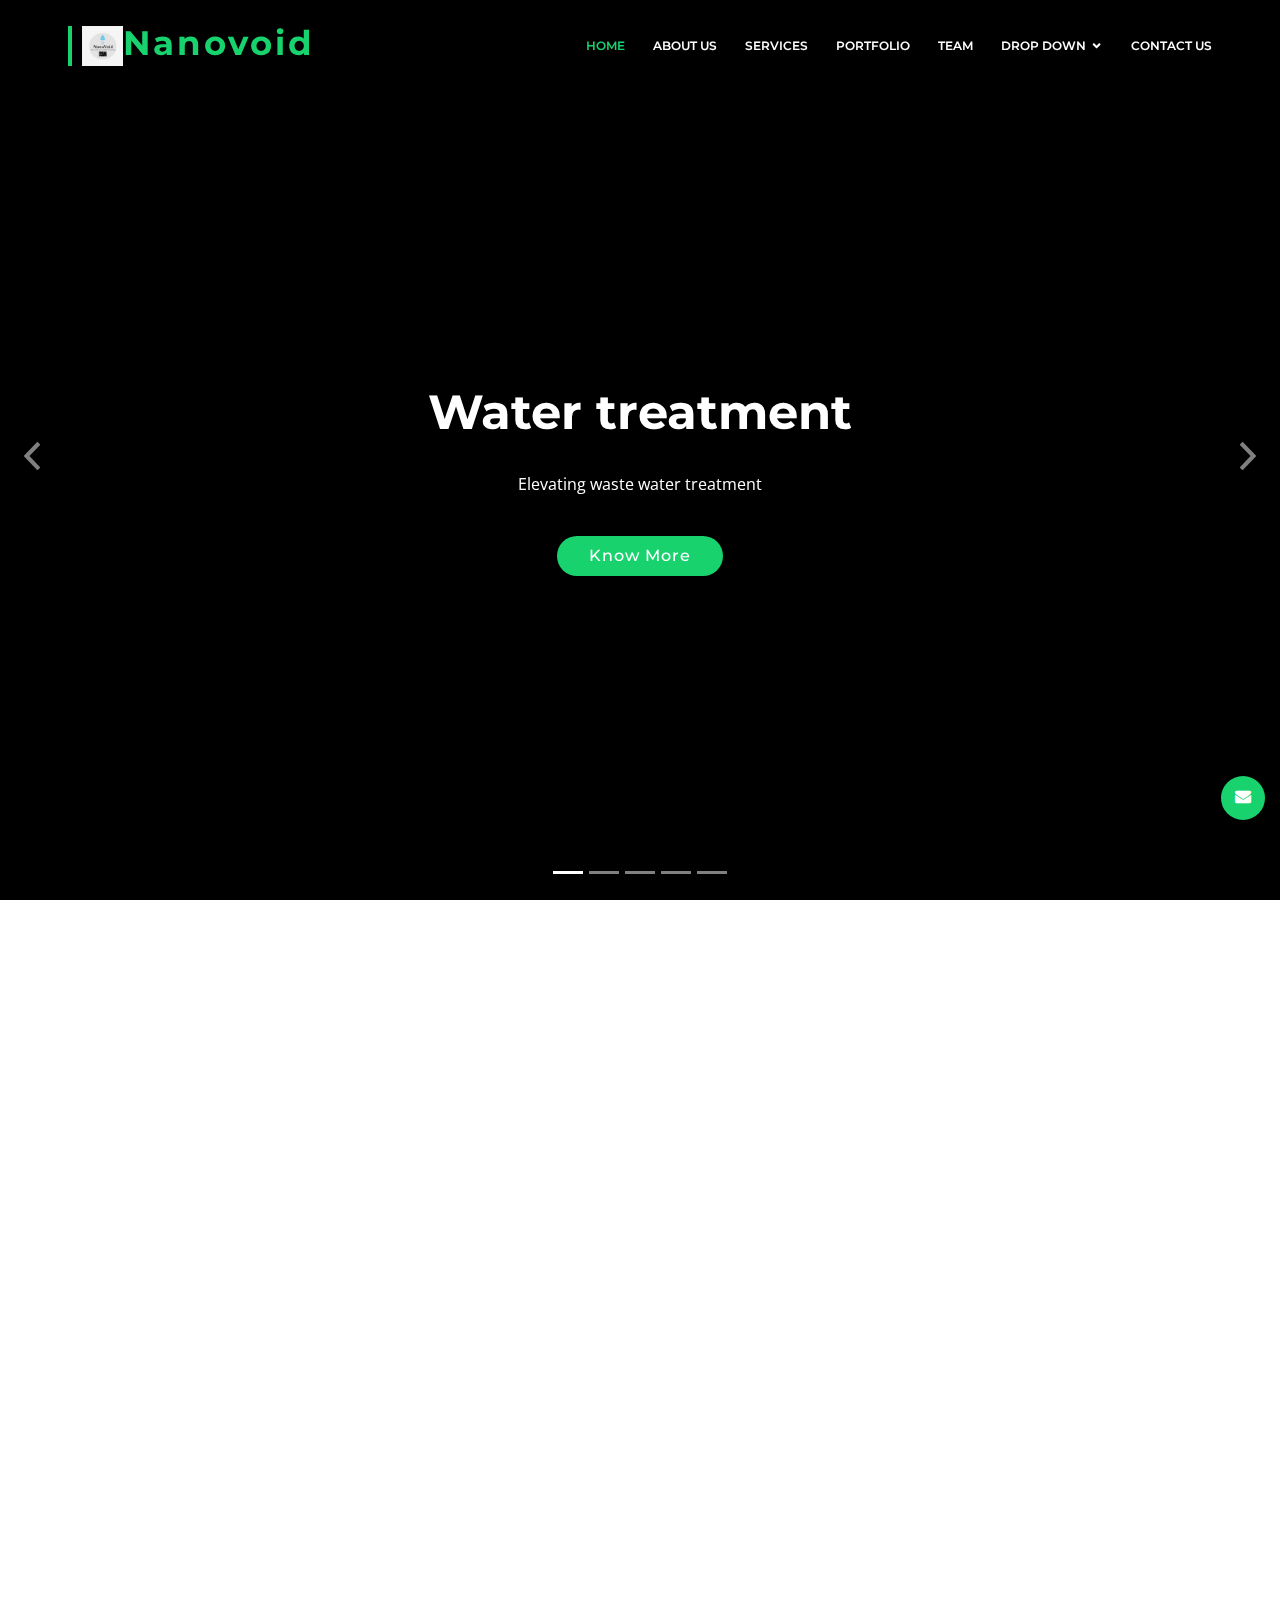
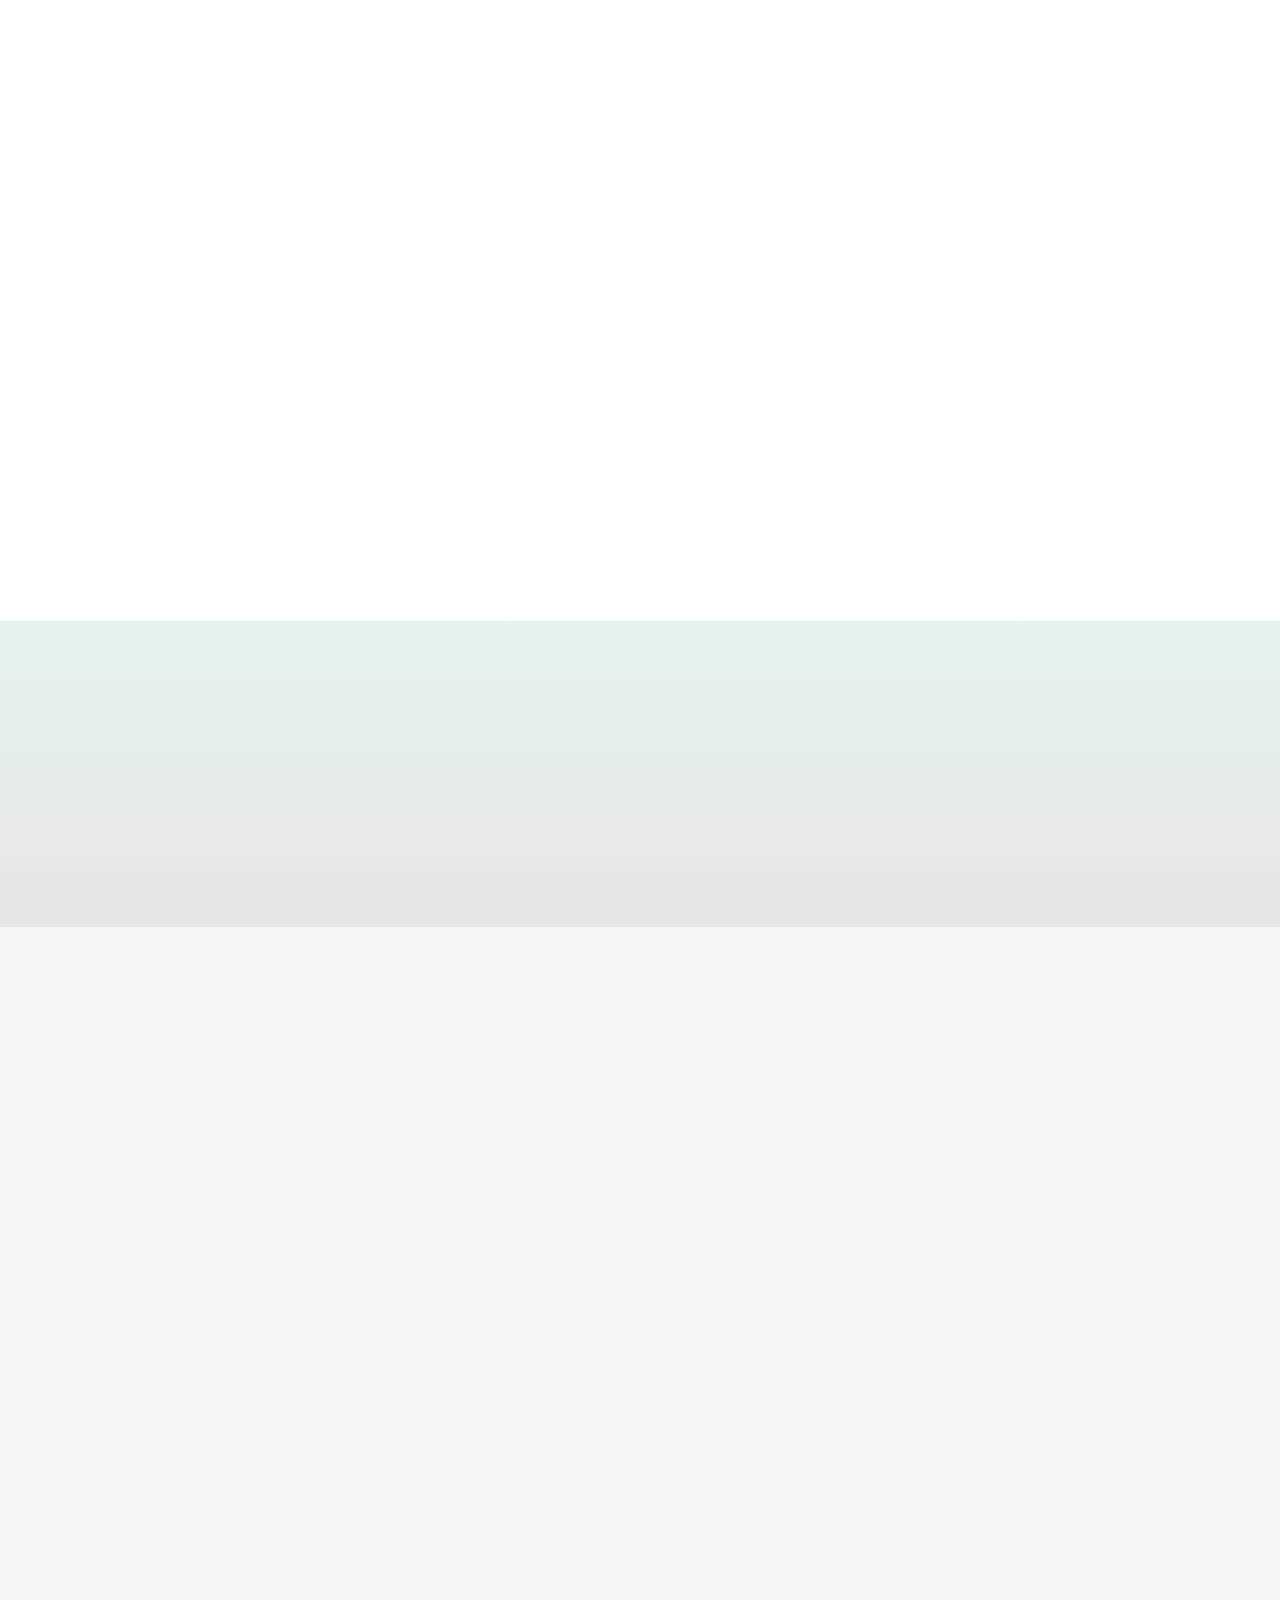
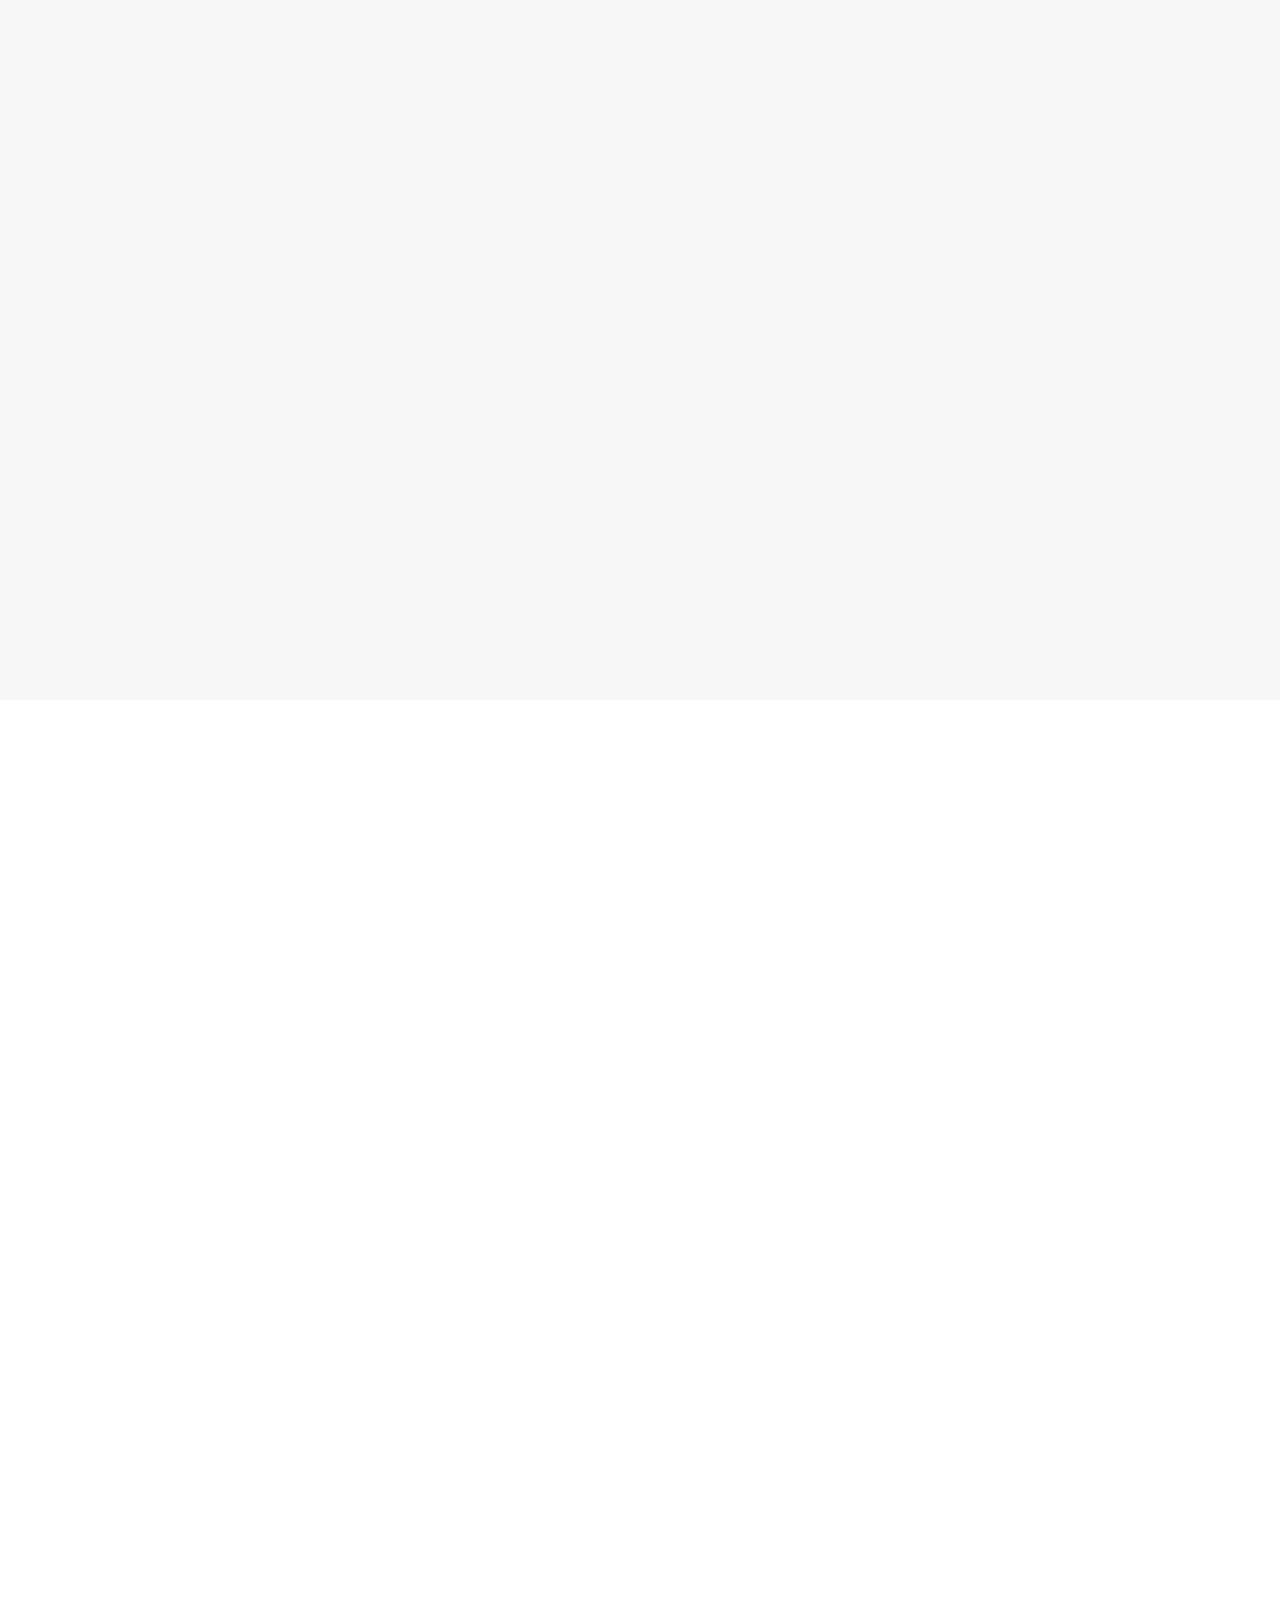
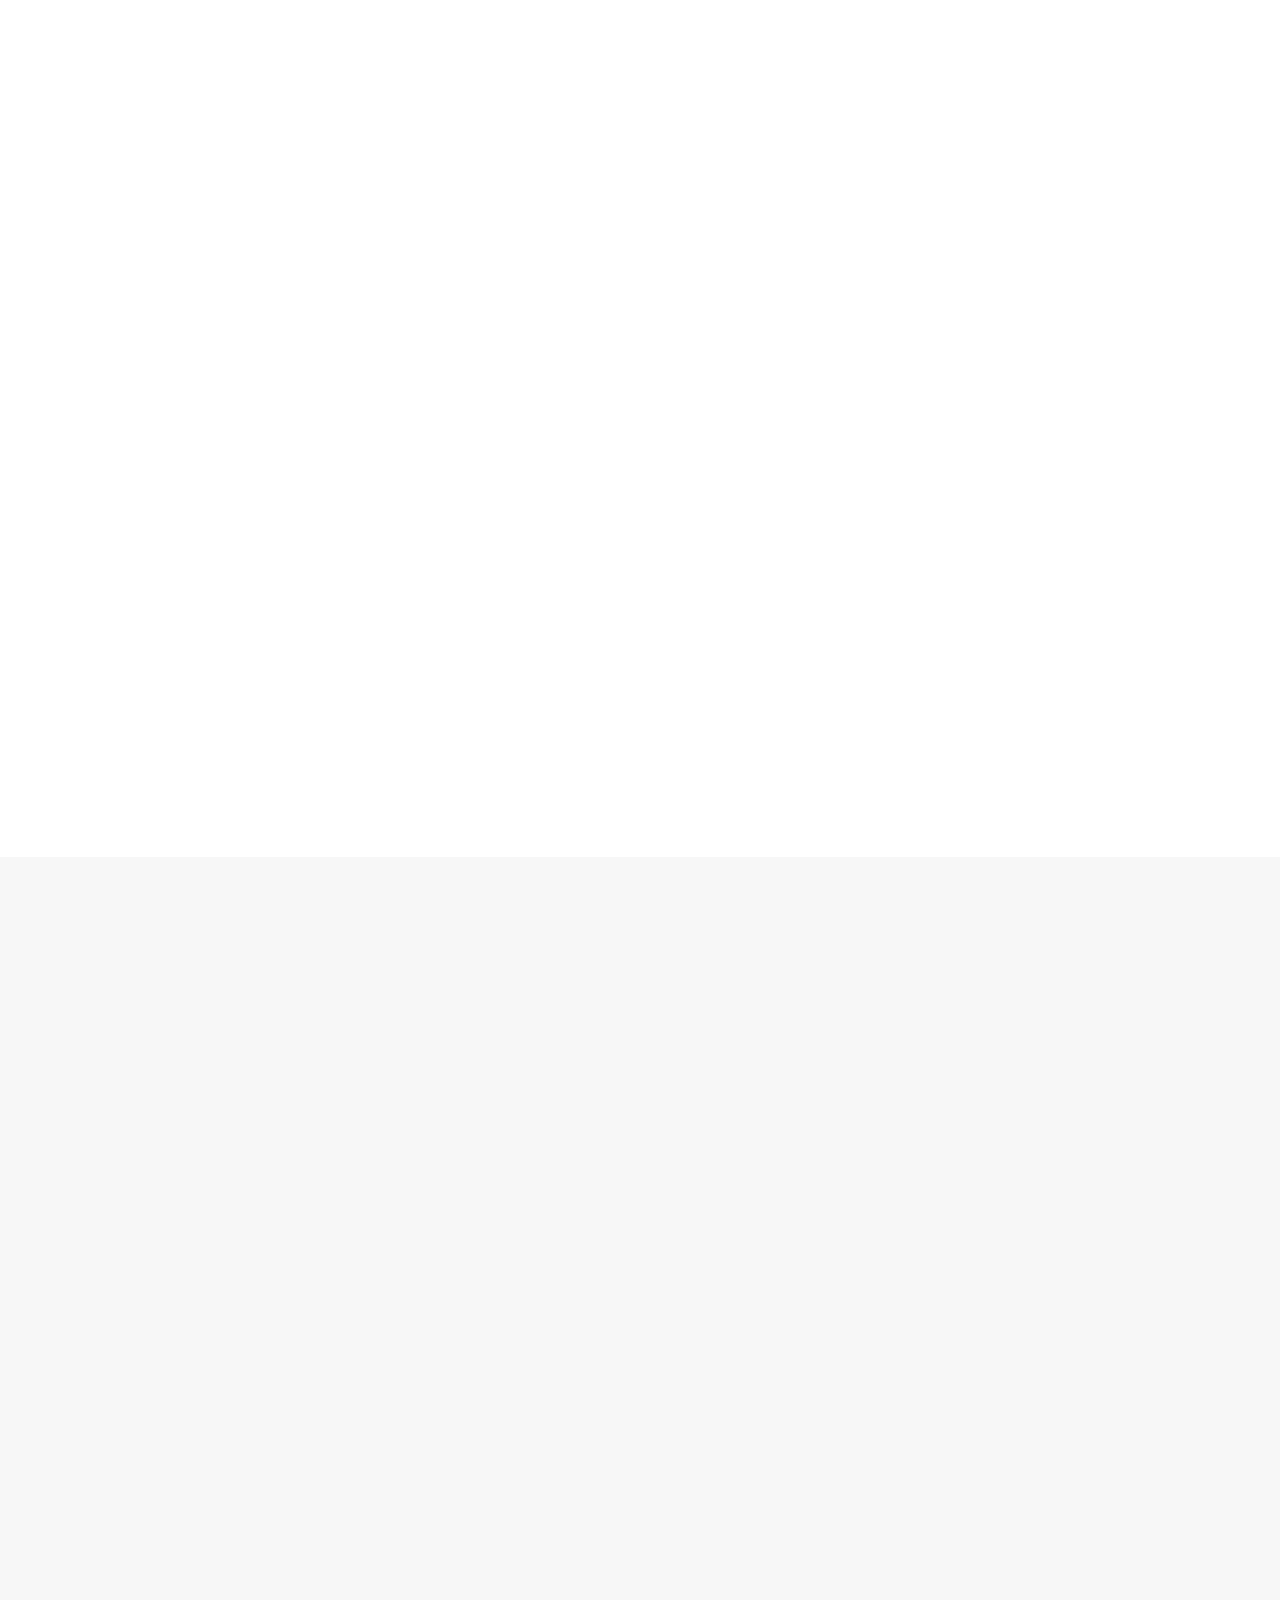
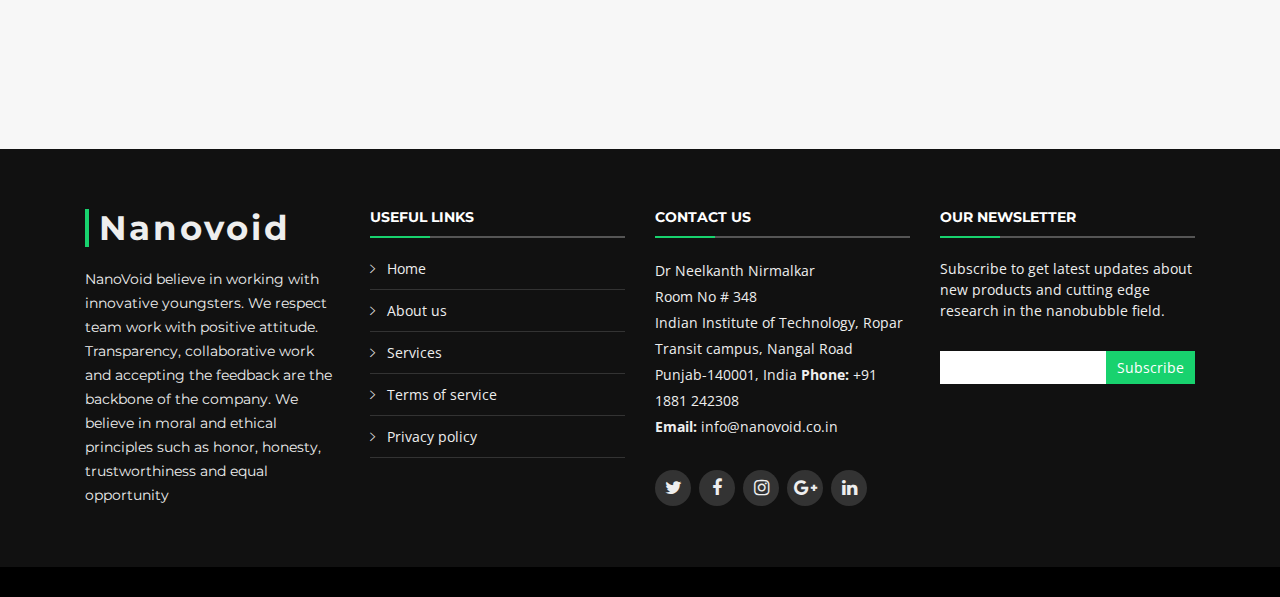
==== commit 013f3d98: "Add files via upload" ====
--- a/BizPage/index.html
+++ b/BizPage/index.html
@@ -263,13 +263,13 @@
           <div class="col-lg-4 col-md-6 box" data-aos="fade-up" data-aos-delay="100">
             <div class="icon"><i class="ion-ios-analytics-outline"></i></div>
             <h4 class="title"><a href="">Water Treatment</a></h4>
-            <p class="description">Dissolved air flotation, Sewage treatment Ponds, Membrane bioreactor, 
+            <p class="description">Dissolved air flotation, Sewage treatment Ponds, Membrane bioreactor,
               Water disinfection and oxidation, Removal of biofilm in RO system, Lakes and ponds cleaning</p>
           </div>
           <div class="col-lg-4 col-md-6 box" data-aos="fade-up" data-aos-delay="200">
             <div class="icon"><i class="ion-ios-bookmarks-outline"></i></div>
             <h4 class="title"><a href="">Agriculture</a></h4>
-            <p class="description">Hydroponic system, Acquaculture, Disinfection and pesticide removal /p>
+            <p class="description">Hydroponic system, Acquaculture, Disinfection and pesticide removal </p>
           </div>
           <div class="col-lg-4 col-md-6 box" data-aos="fade-up" data-aos-delay="300">
             <div class="icon"><i class="ion-ios-paper-outline"></i></div>
@@ -355,14 +355,20 @@
       </div>
     </section> -->
     <!-- End Skills Section -->
-
-    <!-- ======= Facts Section ======= -->
-    <section id="facts">
+    <!-- ======= Career Section ======= -->
+    <!-- <section id="facts">
       <div class="container" data-aos="fade-up">
 
         <header class="section-header">
-          <h3>Facts</h3>
-          <p>Sed ut perspiciatis unde omnis iste natus error sit voluptatem accusantium doloremque</p>
+          <h3>Career With Us</h3>
+          <p>Be part of NanoVoid team</p>
+          <p>NanoVoid welcome to new people with our journey in cleaning the
+environment. We are expanding every day in the new applications ranging
+from water treatment to health care applications. Candidates interested in the
+revolutionary technology; we provide platform to grow professionally.</p>
+          <p>NanoVoid believe in equal opportunity irrespective of gender, race, nationality,
+physically disabled, religion etc.</p>
+          <p>Please send your CV to <a href="mailto:n.nirmalkar@iitrpr.ac.in">n.nirmalkar@iitrpr.ac.in</a></p>
         </header>
 
         <div class="row counters">
@@ -389,12 +395,87 @@
 
         </div>
 
-        <div class="facts-img">
+        <!-- <div class="facts-img">
           <img src="assets/img/facts-img.png" alt="" class="img-fluid">
-        </div>
-
-      </div>
-    </section><!-- End Facts Section -->
+        </div> -->
+
+      <!-- </div>
+      <!-- <section id="testimonials" class="section-bg"> -->
+        <!-- <div id='testimonials' class="container" data-aos="fade-up"> -->
+
+          <!-- <header class="section-header">
+            <h3>Testimonials</h3>
+          </header> -->
+
+          <!-- <div class="owl-carousel testimonials-carousel">
+
+            <div class="testimonial-item">
+              <img src="assets/img/testimonial-1.jpg" class="testimonial-img" alt="">
+              <h3>Saul Goodman</h3>
+              <h4>Ceo &amp; Founder</h4>
+              <p>
+                <img src="assets/img/quote-sign-left.png" class="quote-sign-left" alt="">
+                Proin iaculis purus consequat sem cure digni ssim donec porttitora entum suscipit rhoncus. Accusantium
+                quam, ultricies eget id, aliquam eget nibh et. Maecen aliquam, risus at semper.
+                <img src="assets/img/quote-sign-right.png" class="quote-sign-right" alt="">
+              </p>
+            </div>
+
+            <div class="testimonial-item">
+              <img src="assets/img/testimonial-2.jpg" class="testimonial-img" alt="">
+              <h3>Sara Wilsson</h3>
+              <h4>Designer</h4>
+              <p>
+                <img src="assets/img/quote-sign-left.png" class="quote-sign-left" alt="">
+                Export tempor illum tamen malis malis eram quae irure esse labore quem cillum quid cillum eram malis
+                quorum velit fore eram velit sunt aliqua noster fugiat irure amet legam anim culpa.
+                <img src="assets/img/quote-sign-right.png" class="quote-sign-right" alt="">
+              </p>
+            </div>
+
+            <div class="testimonial-item">
+              <img src="assets/img/testimonial-3.jpg" class="testimonial-img" alt="">
+              <h3>Jena Karlis</h3>
+              <h4>Store Owner</h4>
+              <p>
+                <img src="assets/img/quote-sign-left.png" class="quote-sign-left" alt="">
+                Enim nisi quem export duis labore cillum quae magna enim sint quorum nulla quem veniam duis minim tempor
+                labore quem eram duis noster aute amet eram fore quis sint minim.
+                <img src="assets/img/quote-sign-right.png" class="quote-sign-right" alt="">
+              </p>
+            </div>
+
+            <div class="testimonial-item">
+              <img src="assets/img/testimonial-4.jpg" class="testimonial-img" alt="">
+              <h3>Matt Brandon</h3>
+              <h4>Freelancer</h4>
+              <p>
+                <img src="assets/img/quote-sign-left.png" class="quote-sign-left" alt="">
+                Fugiat enim eram quae cillum dolore dolor amet nulla culpa multos export minim fugiat minim velit minim
+                dolor enim duis veniam ipsum anim magna sunt elit fore quem dolore labore illum veniam.
+                <img src="assets/img/quote-sign-right.png" class="quote-sign-right" alt="">
+              </p>
+            </div>
+
+            <div class="testimonial-item">
+              <img src="assets/img/testimonial-5.jpg" class="testimonial-img" alt="">
+              <h3>John Larson</h3>
+              <h4>Entrepreneur</h4>
+              <p>
+                <img src="assets/img/quote-sign-left.png" class="quote-sign-left" alt="">
+                Quis quorum aliqua sint quem legam fore sunt eram irure aliqua veniam tempor noster veniam enim culpa
+                labore duis sunt culpa nulla illum cillum fugiat legam esse veniam culpa fore nisi cillum quid.
+                <img src="assets/img/quote-sign-right.png" class="quote-sign-right" alt="">
+              </p>
+            </div>
+
+          </div>
+
+        </div>
+
+      </section> -->
+
+    <!-- </section> -->
 
     <!-- ======= Portfolio Section ======= -->
     <section id="portfolio" class="section-bg">
@@ -404,7 +485,7 @@
           <h3 class="section-title">Our Portfolio</h3>
         </header>
 
-        <div class="row" data-aos="fade-up" data-aos-delay="100"">
+        <div class="row" data-aos="fade-up" data-aos-delay="100">
       <div class=" col-lg-12">
           <ul id="portfolio-flters">
             <li data-filter="*" class="filter-active">All</li>
@@ -575,6 +656,129 @@
       </div>
     </section><!-- End Portfolio Section -->
 
+
+    <!-- ======= Career Section ======= -->
+    <section id="facts">
+      <div class="container" data-aos="fade-up">
+
+        <header class="section-header">
+          <h3>Career With Us</h3>
+          <p>Be part of NanoVoid team</p>
+          <p>NanoVoid welcome to new people with our journey in cleaning the
+environment. We are expanding every day in the new applications ranging
+from water treatment to health care applications. Candidates interested in the
+revolutionary technology; we provide platform to grow professionally.</p>
+          <p>NanoVoid believe in equal opportunity irrespective of gender, race, nationality,
+physically disabled, religion etc.</p>
+          <p>Please send your CV to <a href="mailto:n.nirmalkar@iitrpr.ac.in">n.nirmalkar@iitrpr.ac.in</a></p>
+        </header>
+
+        <div class="row counters">
+
+          <div class="col-lg-3 col-6 text-center">
+            <span data-toggle="counter-up">0</span>
+            <p>Clients</p>
+          </div>
+
+          <div class="col-lg-3 col-6 text-center">
+            <span data-toggle="counter-up">0</span>
+            <p>Projects</p>
+          </div>
+
+          <div class="col-lg-3 col-6 text-center">
+            <span data-toggle="counter-up">0</span>
+            <p>Hours Of Support</p>
+          </div>
+
+          <div class="col-lg-3 col-6 text-center">
+            <span data-toggle="counter-up">0</span>
+            <p>Hard Workers</p>
+          </div>
+
+        </div>
+
+        <!-- <div class="facts-img">
+          <img src="assets/img/facts-img.png" alt="" class="img-fluid">
+        </div> -->
+
+      </div>
+      <!-- <section id="testimonials" class="section-bg"> -->
+        <div id='testimonials' class="container" data-aos="fade-up">
+
+          <!-- <header class="section-header">
+            <h3>Testimonials</h3>
+          </header> -->
+
+          <div class="owl-carousel testimonials-carousel">
+
+            <div class="testimonial-item">
+              <img src="assets/img/testimonial-1.jpg" class="testimonial-img" alt="">
+              <h3>Saul Goodman</h3>
+              <h4>Ceo &amp; Founder</h4>
+              <p>
+                <img src="assets/img/quote-sign-left.png" class="quote-sign-left" alt="">
+                Proin iaculis purus consequat sem cure digni ssim donec porttitora entum suscipit rhoncus. Accusantium
+                quam, ultricies eget id, aliquam eget nibh et. Maecen aliquam, risus at semper.
+                <img src="assets/img/quote-sign-right.png" class="quote-sign-right" alt="">
+              </p>
+            </div>
+
+            <div class="testimonial-item">
+              <img src="assets/img/testimonial-2.jpg" class="testimonial-img" alt="">
+              <h3>Sara Wilsson</h3>
+              <h4>Designer</h4>
+              <p>
+                <img src="assets/img/quote-sign-left.png" class="quote-sign-left" alt="">
+                Export tempor illum tamen malis malis eram quae irure esse labore quem cillum quid cillum eram malis
+                quorum velit fore eram velit sunt aliqua noster fugiat irure amet legam anim culpa.
+                <img src="assets/img/quote-sign-right.png" class="quote-sign-right" alt="">
+              </p>
+            </div>
+
+            <div class="testimonial-item">
+              <img src="assets/img/testimonial-3.jpg" class="testimonial-img" alt="">
+              <h3>Jena Karlis</h3>
+              <h4>Store Owner</h4>
+              <p>
+                <img src="assets/img/quote-sign-left.png" class="quote-sign-left" alt="">
+                Enim nisi quem export duis labore cillum quae magna enim sint quorum nulla quem veniam duis minim tempor
+                labore quem eram duis noster aute amet eram fore quis sint minim.
+                <img src="assets/img/quote-sign-right.png" class="quote-sign-right" alt="">
+              </p>
+            </div>
+
+            <div class="testimonial-item">
+              <img src="assets/img/testimonial-4.jpg" class="testimonial-img" alt="">
+              <h3>Matt Brandon</h3>
+              <h4>Freelancer</h4>
+              <p>
+                <img src="assets/img/quote-sign-left.png" class="quote-sign-left" alt="">
+                Fugiat enim eram quae cillum dolore dolor amet nulla culpa multos export minim fugiat minim velit minim
+                dolor enim duis veniam ipsum anim magna sunt elit fore quem dolore labore illum veniam.
+                <img src="assets/img/quote-sign-right.png" class="quote-sign-right" alt="">
+              </p>
+            </div>
+
+            <div class="testimonial-item">
+              <img src="assets/img/testimonial-5.jpg" class="testimonial-img" alt="">
+              <h3>John Larson</h3>
+              <h4>Entrepreneur</h4>
+              <p>
+                <img src="assets/img/quote-sign-left.png" class="quote-sign-left" alt="">
+                Quis quorum aliqua sint quem legam fore sunt eram irure aliqua veniam tempor noster veniam enim culpa
+                labore duis sunt culpa nulla illum cillum fugiat legam esse veniam culpa fore nisi cillum quid.
+                <img src="assets/img/quote-sign-right.png" class="quote-sign-right" alt="">
+              </p>
+            </div>
+
+          </div>
+
+        </div>
+      </section><!-- End Testimonials Section -->
+
+    </section><!-- End Facts Section -->
+
+
     <!-- ======= Our Clients Section ======= -->
     <section id="clients">
       <div class="container" data-aos="zoom-in">
@@ -598,7 +802,7 @@
     </section><!-- End Our Clients Section -->
 
     <!-- ======= Testimonials Section ======= -->
-    <section id="testimonials" class="section-bg">
+    <!-- <section id="testimonials" class="section-bg">
       <div class="container" data-aos="fade-up">
 
         <header class="section-header">
@@ -768,34 +972,6 @@
           <p>Sed ut perspiciatis unde omnis iste natus error sit voluptatem accusantium doloremque</p>
         </div>
 
-        <div class="row contact-info">
-
-          <div class="col-md-4">
-            <div class="contact-address">
-              <i class="ion-ios-location-outline"></i>
-              <h3>Address</h3>
-              <address>A108 Adam Street, NY 535022, USA</address>
-            </div>
-          </div>
-
-          <div class="col-md-4">
-            <div class="contact-phone">
-              <i class="ion-ios-telephone-outline"></i>
-              <h3>Phone Number</h3>
-              <p><a href="tel:+155895548855">+1 5589 55488 55</a></p>
-            </div>
-          </div>
-
-          <div class="col-md-4">
-            <div class="contact-email">
-              <i class="ion-ios-email-outline"></i>
-              <h3>Email</h3>
-              <p><a href="mailto:info@example.com">info@example.com</a></p>
-            </div>
-          </div>
-
-        </div>
-
         <div class="form">
           <form action="forms/contact.php" method="post" role="form" class="php-email-form">
             <div class="form-row">
@@ -810,11 +986,24 @@
                 <div class="validate"></div>
               </div>
             </div>
+            <div class="form-row">
+              <div class="form-group col-md-6">
+                <input type="phone" class="form-control" name="phone" id="phone" placeholder="Category"
+                  data-rule="phone" data-msg="Please enter a valid phone number" />
+                <div class="validate"></div>
+              </div>
+              <div class="form-group col-md-6">
+                <input type="phone" class="form-control" name="phone" id="phone" placeholder="Your Phone Number  (Optional)"
+                  data-rule="phone" data-msg="Please enter a valid phone number" />
+                <div class="validate"></div>
+              </div>
+            </div>
             <div class="form-group">
               <input type="text" class="form-control" name="subject" id="subject" placeholder="Subject"
                 data-rule="minlen:4" data-msg="Please enter at least 8 chars of subject" />
               <div class="validate"></div>
             </div>
+
             <div class="form-group">
               <textarea class="form-control" name="message" rows="5" data-rule="required"
                 data-msg="Please write something for us" placeholder="Message"></textarea>
@@ -827,6 +1016,32 @@
             </div>
             <div class="text-center"><button type="submit">Send Message</button></div>
           </form>
+        </div>
+        <div class="row contact-info">
+          <div class="col-md-4">
+            <div class="contact-address">
+              <i class="ion-ios-location-outline"></i>
+              <h3>Address</h3>
+              <address>A108 Adam Street, NY 535022, USA</address>
+            </div>
+          </div>
+
+          <div class="col-md-4">
+            <div class="contact-phone">
+              <i class="ion-ios-telephone-outline"></i>
+              <h3>Phone Number</h3>
+              <p><a href="tel:+155895548855">+1 5589 55488 55</a></p>
+            </div>
+          </div>
+
+          <div class="col-md-4">
+            <div class="contact-email">
+              <i class="ion-ios-email-outline"></i>
+              <h3>Email</h3>
+              <p><a href="mailto:info@example.com">info@example.com</a></p>
+            </div>
+          </div>
+
         </div>
 
       </div>
@@ -897,6 +1112,8 @@
   </footer><!-- End Footer -->
 
   <a href="#" class="back-to-top"><i class="fa fa-chevron-up"></i></a>
+  <a href="#" class="message"><i class="fa fa-envelope"></i></a>
+
   <!-- Uncomment below i you want to use a preloader -->
   <!-- <div id="preloader"></div> -->
 
@@ -917,4 +1134,4 @@
 
 </body>
 
-</html>+</html>
--- a/BizPage/assets/css/style.css
+++ b/BizPage/assets/css/style.css
@@ -30,6 +30,23 @@
   margin: 0 0 20px 0;
   padding: 0;
 }
+/*message*/
+ .message {
+  position:  fixed;
+  display: block;
+  background: #18d26e;
+  color: #fff;
+  width: 44px;
+  height: 44px;
+  text-align: center;
+  line-height: 2;
+  font-size: 16px;
+  border-radius: 50%;
+  right: 15px;
+  bottom: 80px;
+  transition: background 0.5s;
+  z-index: 11;
+}
 
 /* Back to top button */
 .back-to-top {
@@ -43,7 +60,7 @@
   line-height: 1;
   font-size: 16px;
   border-radius: 50%;
-  right: 15px;
+   right: 15px;
   bottom: 15px;
   transition: background 0.5s;
   z-index: 11;
@@ -53,10 +70,17 @@
   padding-top: 12px;
   color: #fff;
 }
+.message i {
+  padding-top: 12px;
+  color: #fff;
+}
 
 @media (max-width: 768px) {
   .back-to-top {
     bottom: 15px;
+  }
+  .message{
+    bottom: 80px;
   }
 }
 
@@ -554,7 +578,7 @@
 
 .section-header p {
   text-align: center;
-  padding-bottom: 30px;
+  padding-bottom: 10px;
   color: #333;
 }
 
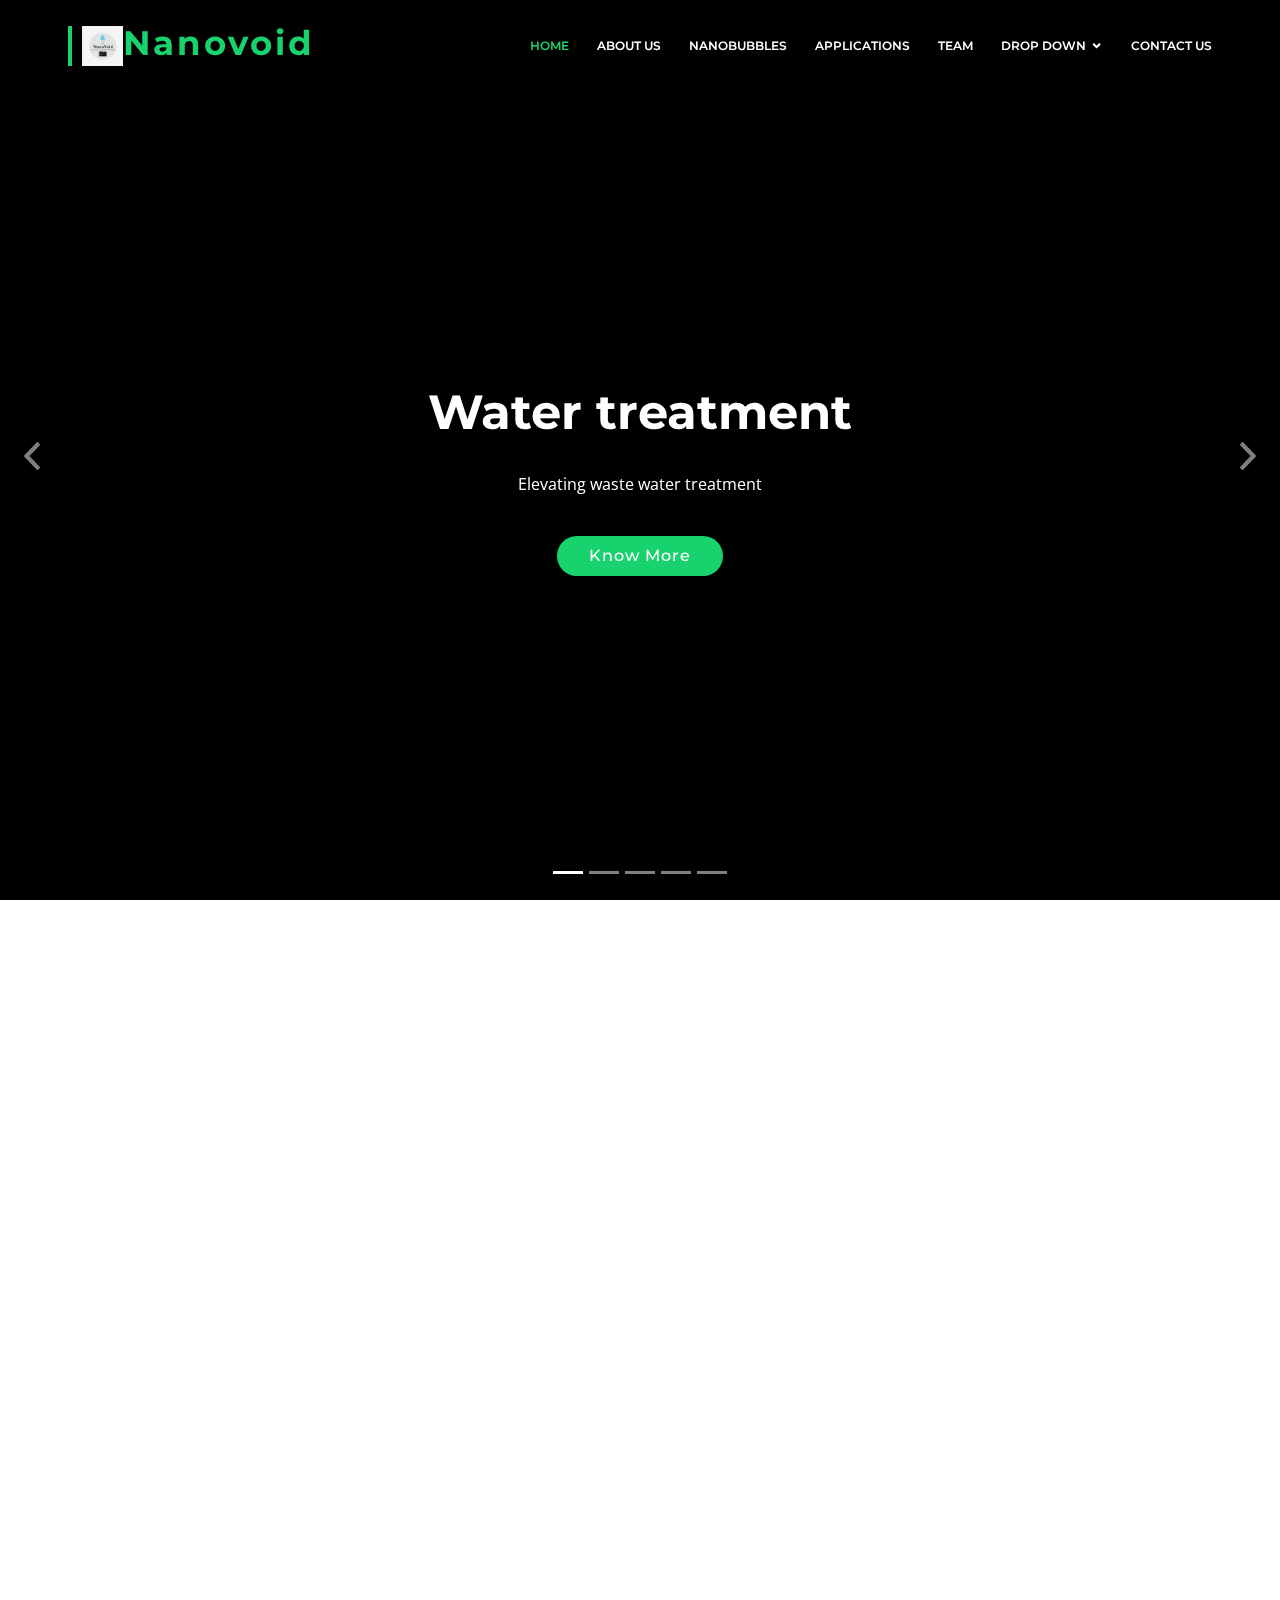
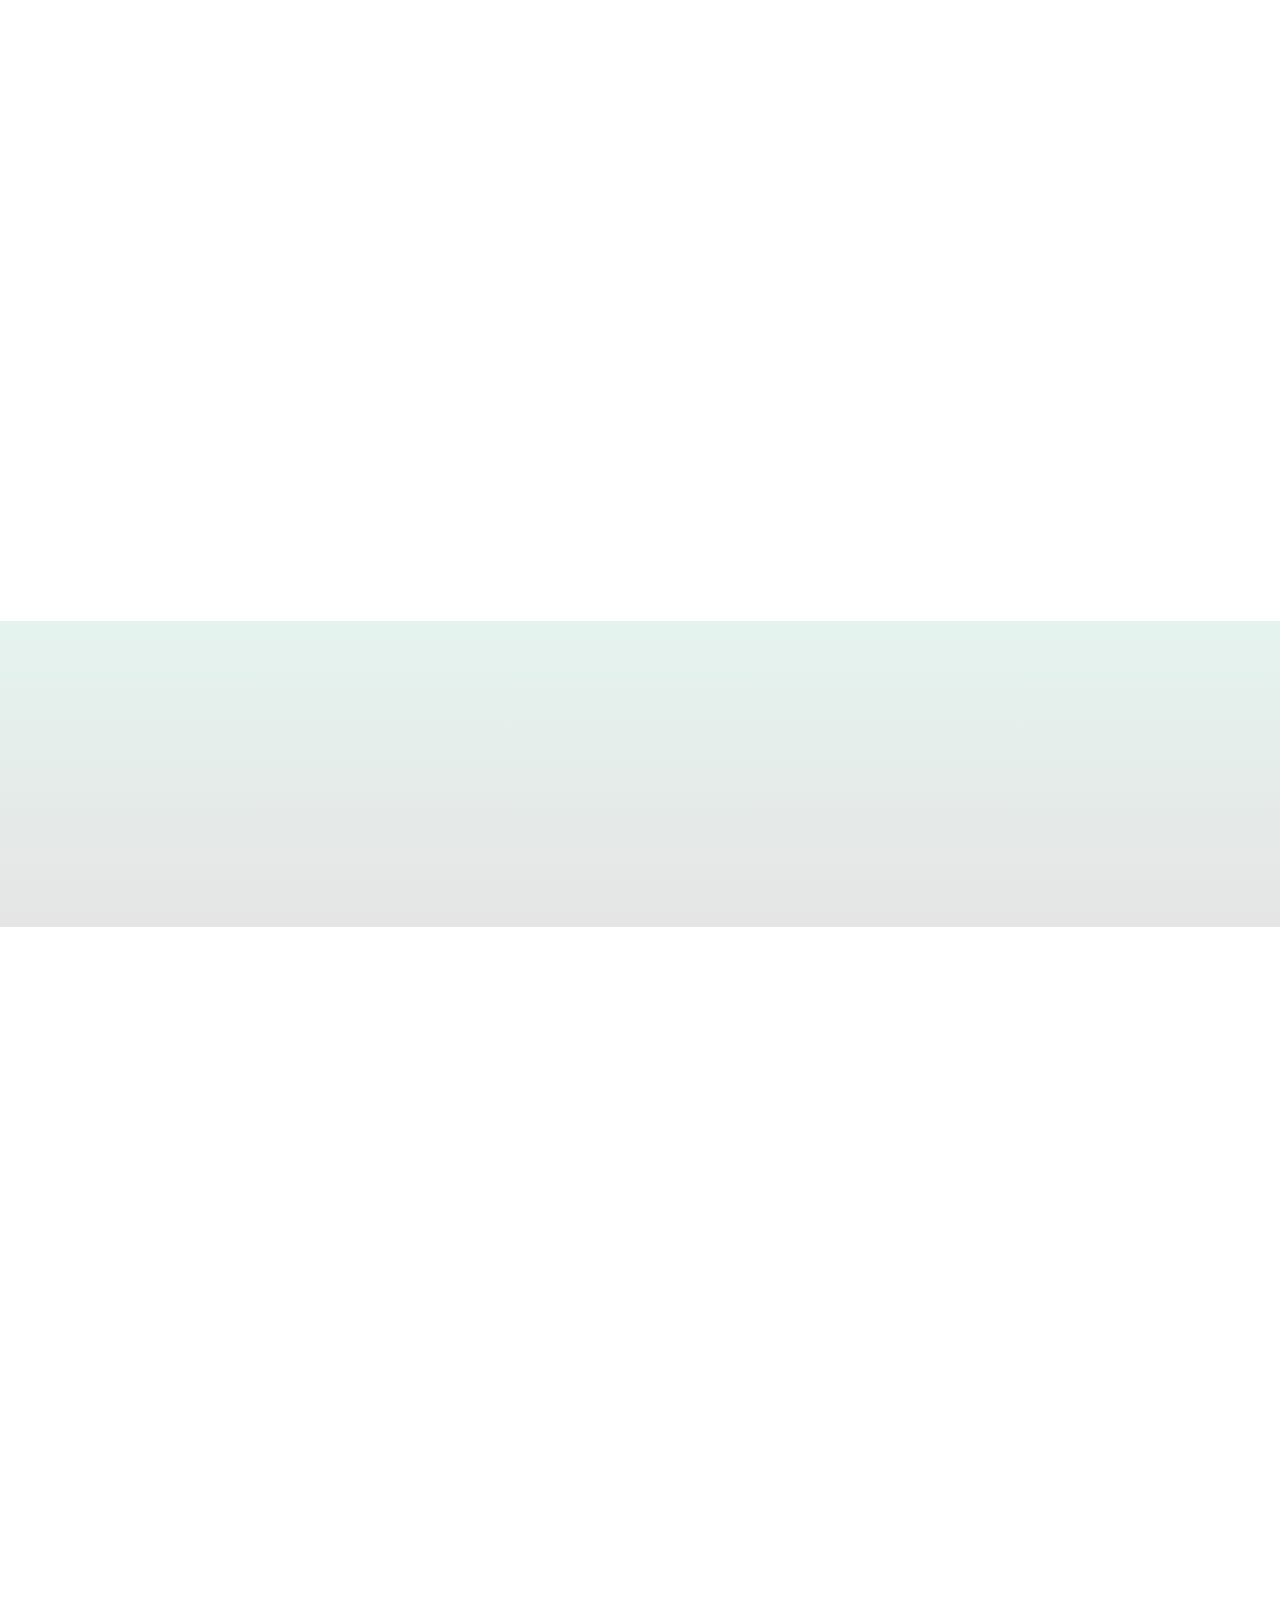
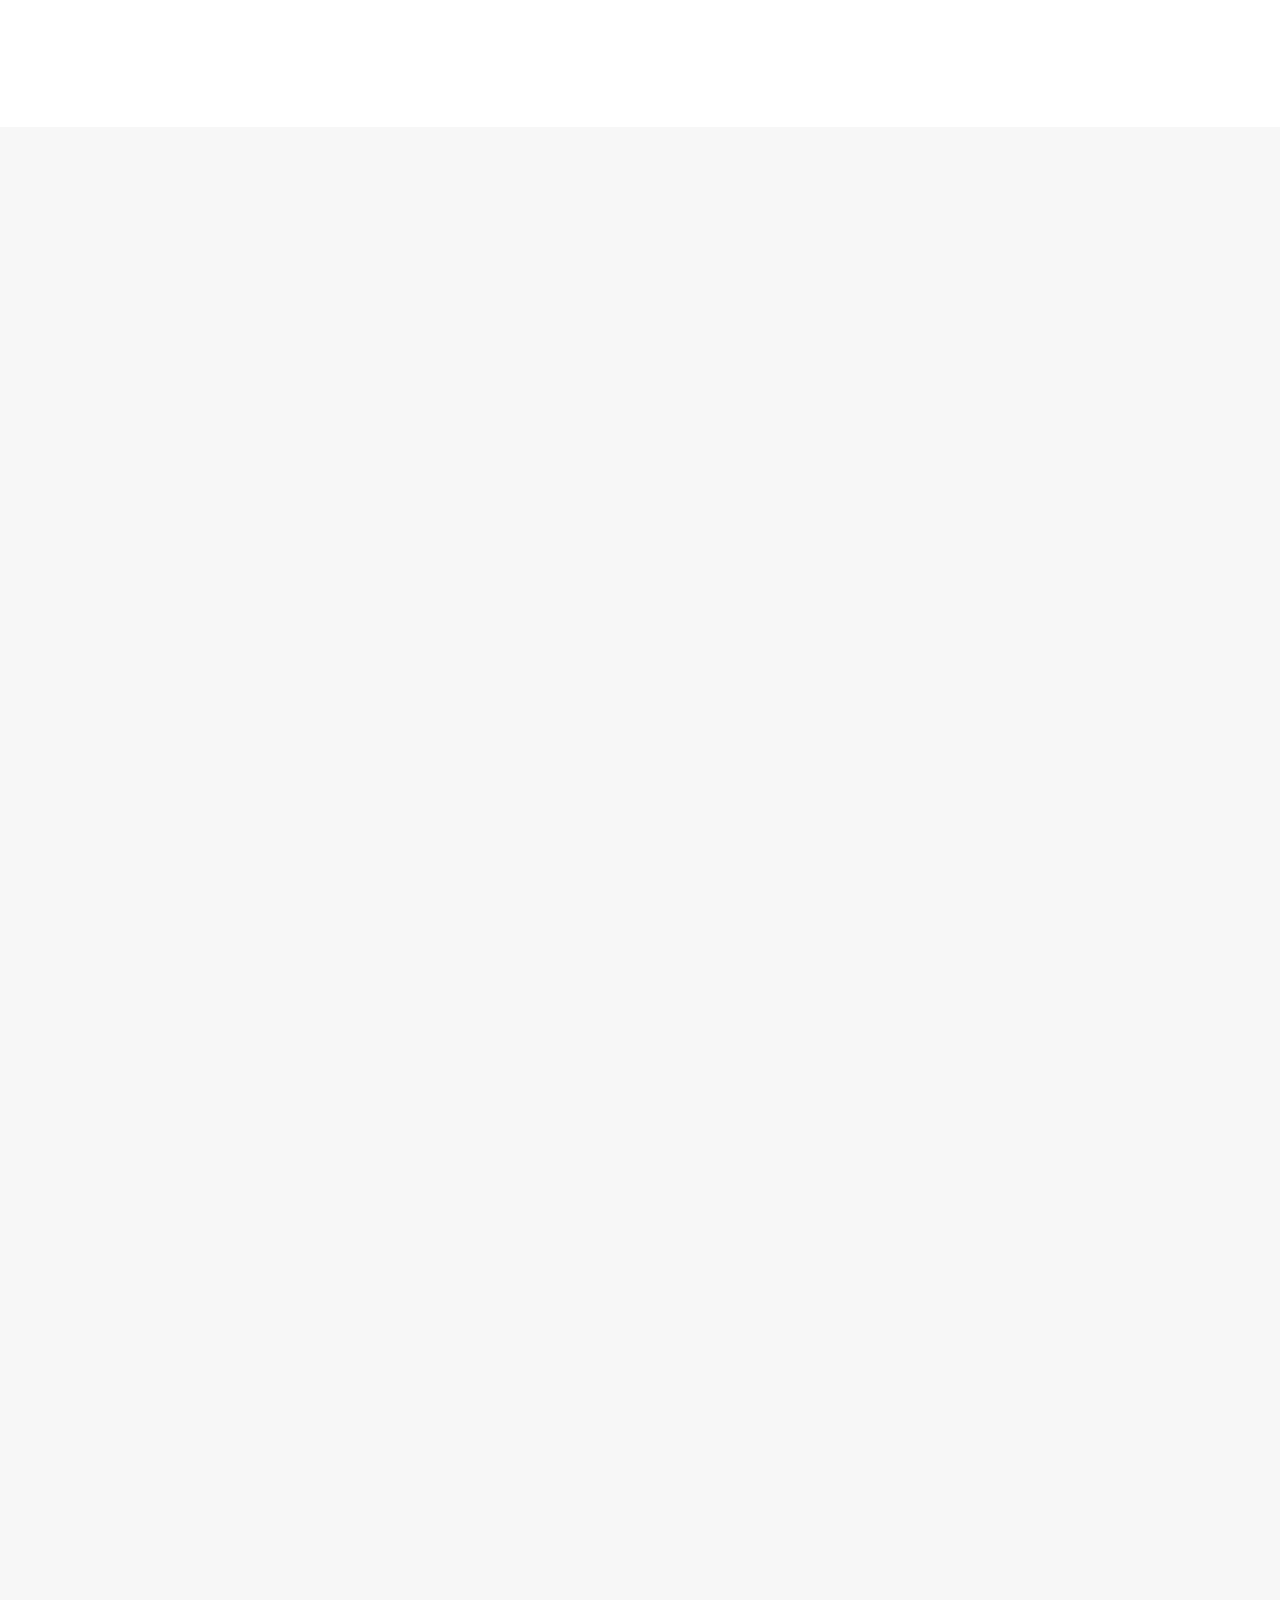
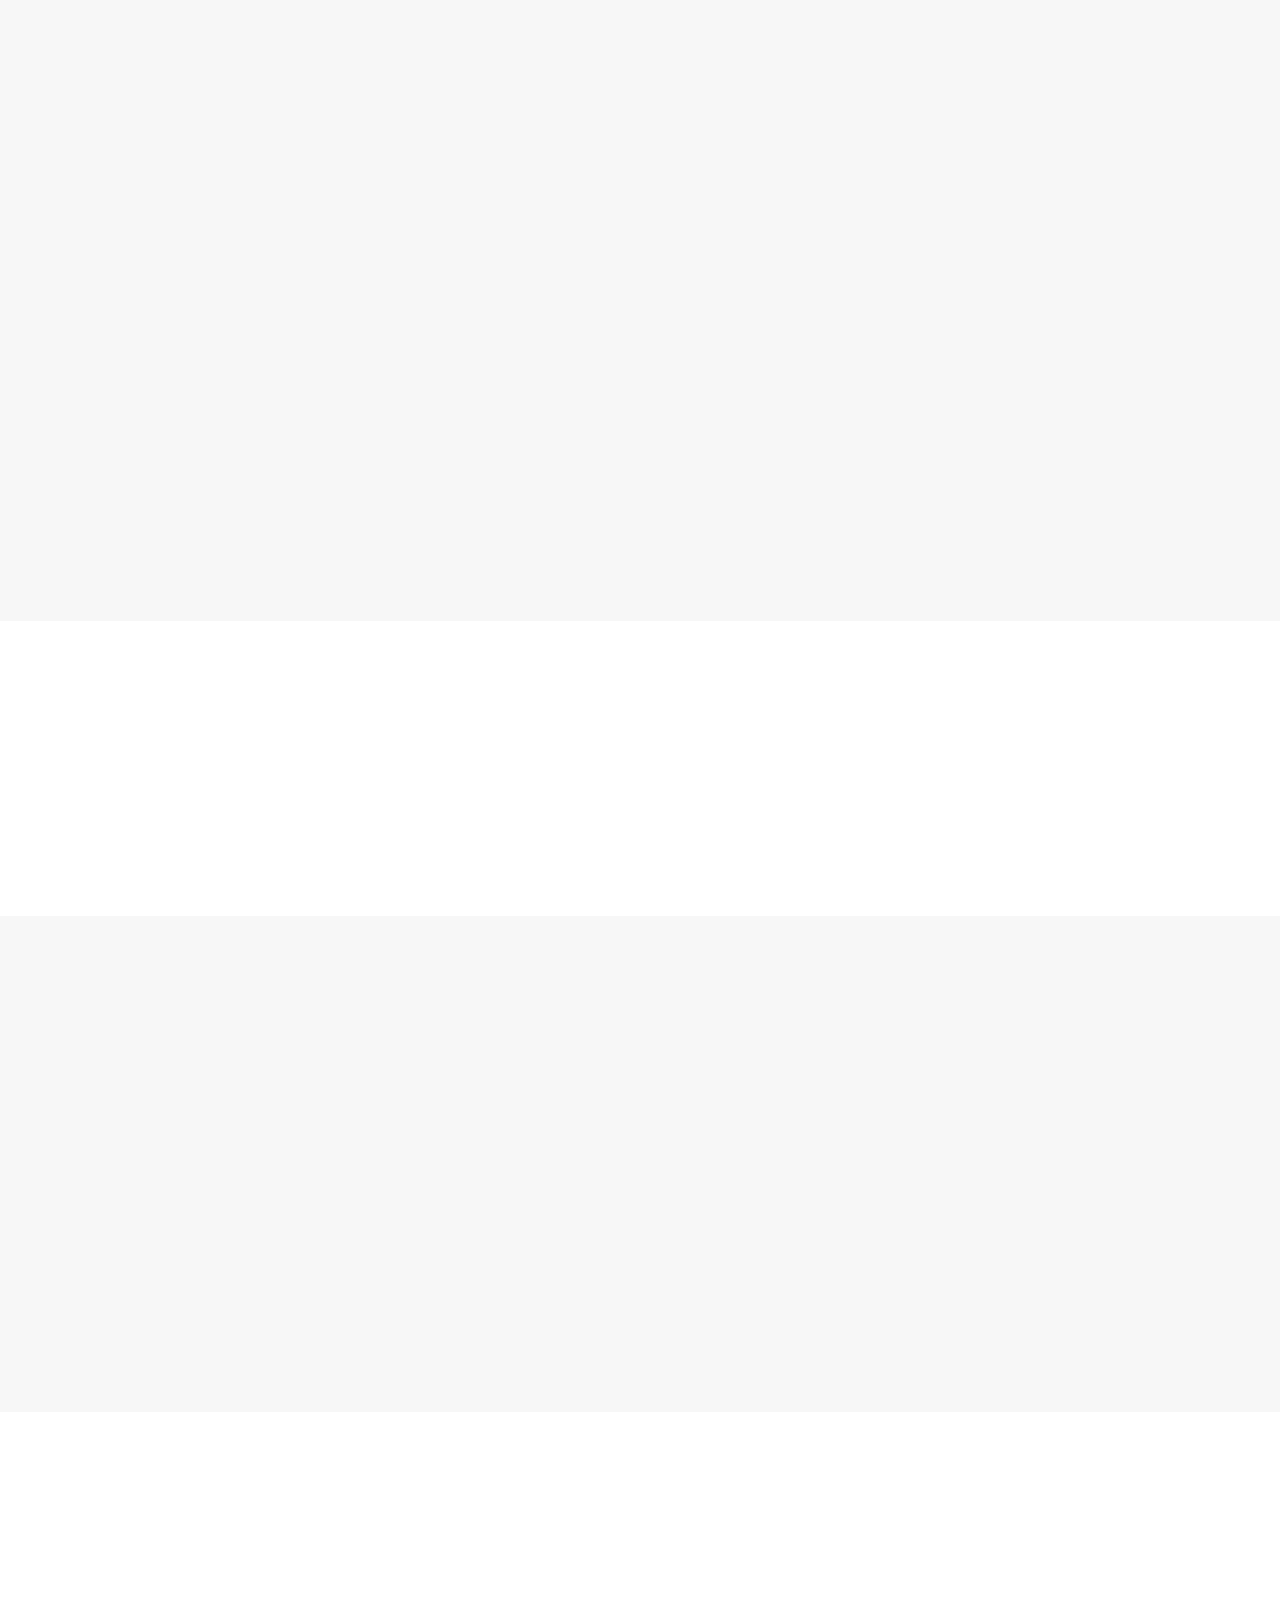
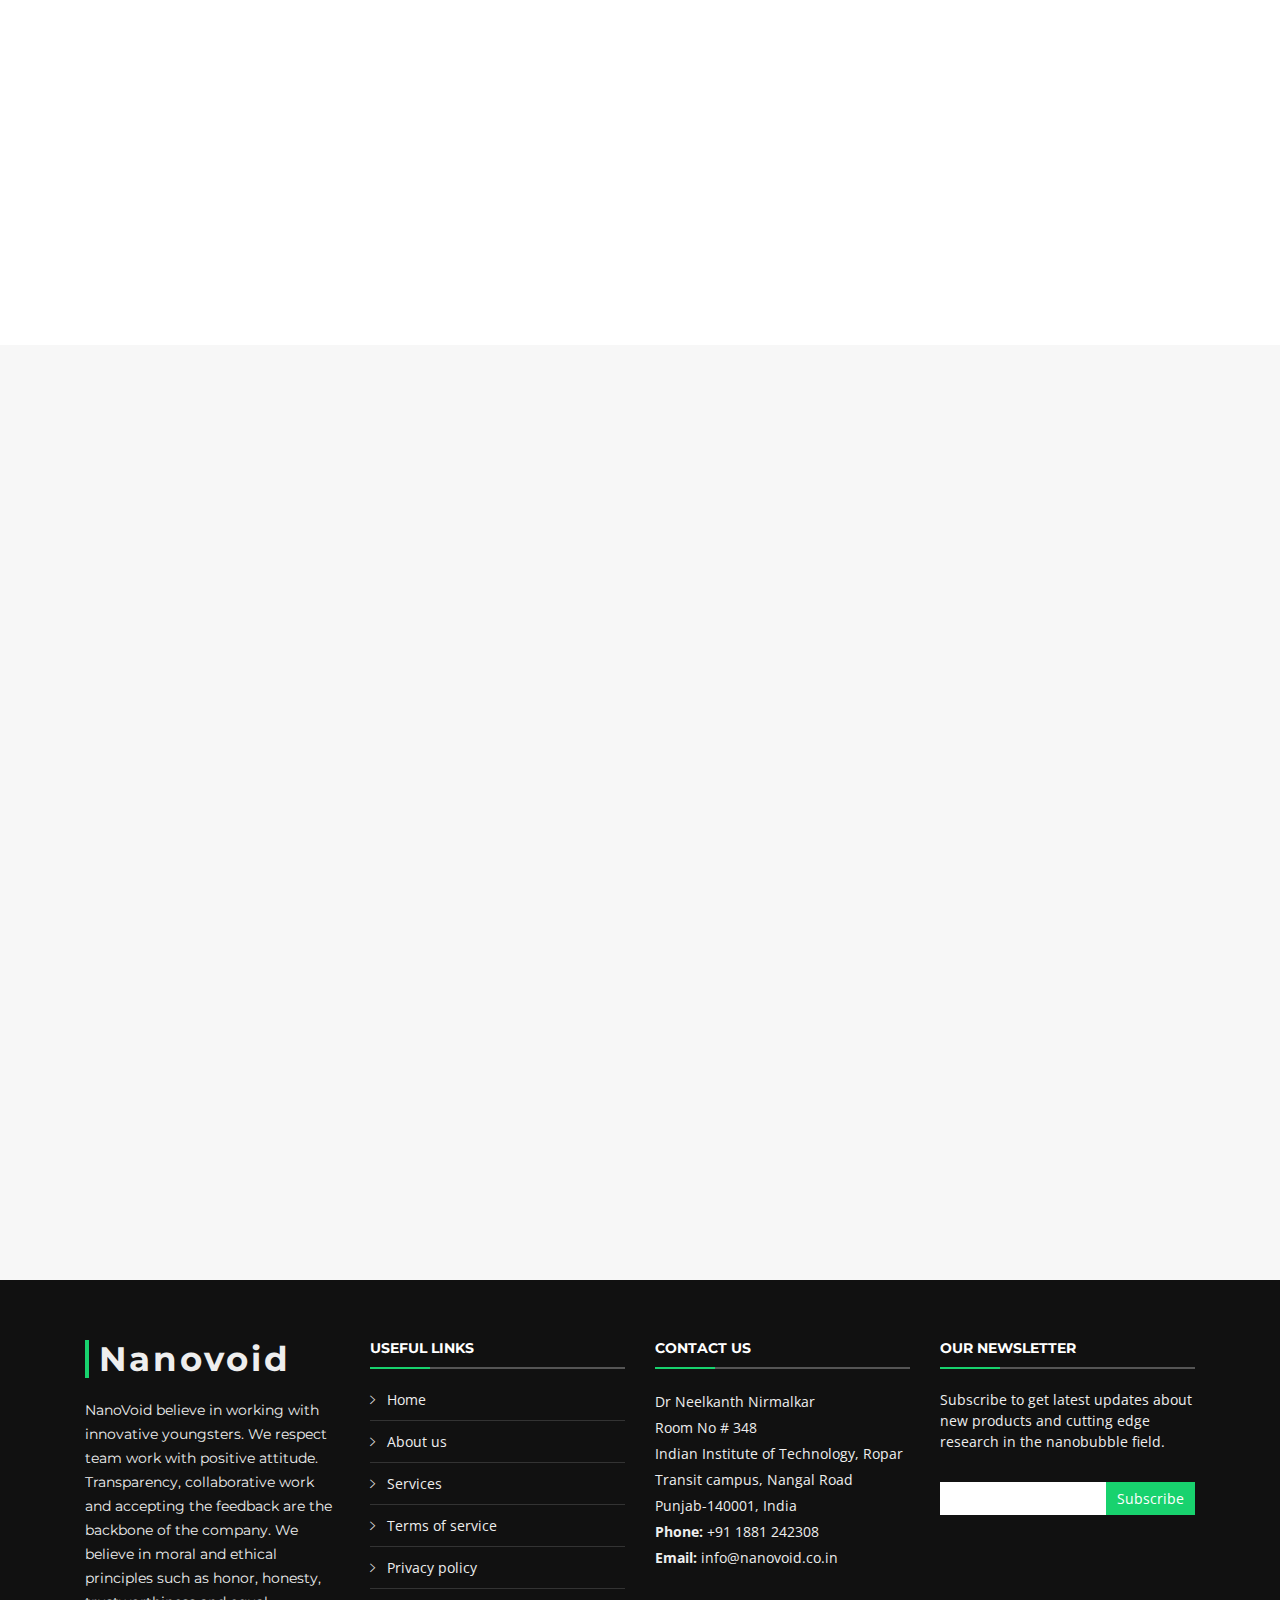
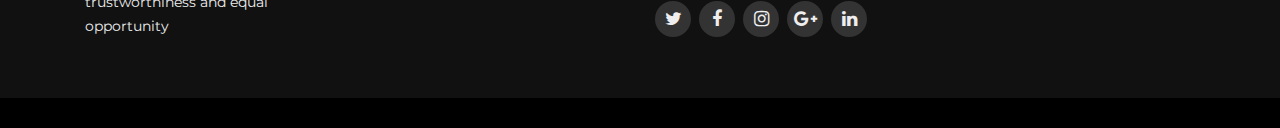
==== commit a8a8d6af: "added portfolio" ====
--- a/BizPage/index.html
+++ b/BizPage/index.html
@@ -47,8 +47,8 @@
             <ul>
               <li class="active"><a href="index.html">Home</a></li>
               <li><a href="#about">About Us</a></li>
-              <li><a href="#services">Services</a></li>
-              <li><a href="#portfolio">Portfolio</a></li>
+              <li><a href="#services">Nanobubbles</a></li>
+              <li><a href="#portfolio">Applications</a></li>
               <li><a href="#team">Team</a></li>
               <li class="drop-down"><a href="">Drop Down</a>
                 <ul>
@@ -94,7 +94,7 @@
                 <h2 class="animate__animated animate__fadeInDown">Agriculture</h2>
                 <p class="animate__animated animate__fadeInUp">Eco-friendly and improved yields</p>
                 <a href="#featured-services" class="btn-get-started scrollto animate__animated animate__fadeInUp">Know
-                  Morw</a>
+                  More</a>
               </div>
             </div>
           </div>
@@ -185,7 +185,7 @@
         <header class="section-header">
           <h3>About Us</h3>
           <p>
-            We are a research group at IIT Ropar, chemical engineering department. We have several years of experience
+            We are a research group at IIT Ropar's chemical engineering department. We have several years of experience
             in understanding the properties, behaviour and application of bulk nanobubble/ultrafine bubbles. Our main
             product is the nanobubble generator of variable capacity depending upon the applications. Our idea is to
             provide effective aeration system using nanobubble technology in various sectors like sewage water
@@ -263,13 +263,13 @@
           <div class="col-lg-4 col-md-6 box" data-aos="fade-up" data-aos-delay="100">
             <div class="icon"><i class="ion-ios-analytics-outline"></i></div>
             <h4 class="title"><a href="">Water Treatment</a></h4>
-            <p class="description">Dissolved air flotation, Sewage treatment Ponds, Membrane bioreactor,
+            <p class="description">Dissolved air flotation, Sewage treatment Ponds, Membrane bioreactor, 
               Water disinfection and oxidation, Removal of biofilm in RO system, Lakes and ponds cleaning</p>
           </div>
           <div class="col-lg-4 col-md-6 box" data-aos="fade-up" data-aos-delay="200">
             <div class="icon"><i class="ion-ios-bookmarks-outline"></i></div>
             <h4 class="title"><a href="">Agriculture</a></h4>
-            <p class="description">Hydroponic system, Acquaculture, Disinfection and pesticide removal </p>
+            <p class="description">Hydroponic system, Acquaculture, Disinfection and pesticide removal /p>
           </div>
           <div class="col-lg-4 col-md-6 box" data-aos="fade-up" data-aos-delay="300">
             <div class="icon"><i class="ion-ios-paper-outline"></i></div>
@@ -355,20 +355,14 @@
       </div>
     </section> -->
     <!-- End Skills Section -->
-    <!-- ======= Career Section ======= -->
-    <!-- <section id="facts">
+
+    <!-- ======= Facts Section ======= -->
+    <section id="facts">
       <div class="container" data-aos="fade-up">
 
         <header class="section-header">
-          <h3>Career With Us</h3>
-          <p>Be part of NanoVoid team</p>
-          <p>NanoVoid welcome to new people with our journey in cleaning the
-environment. We are expanding every day in the new applications ranging
-from water treatment to health care applications. Candidates interested in the
-revolutionary technology; we provide platform to grow professionally.</p>
-          <p>NanoVoid believe in equal opportunity irrespective of gender, race, nationality,
-physically disabled, religion etc.</p>
-          <p>Please send your CV to <a href="mailto:n.nirmalkar@iitrpr.ac.in">n.nirmalkar@iitrpr.ac.in</a></p>
+          <h3>Facts</h3>
+          <p>Sed ut perspiciatis unde omnis iste natus error sit voluptatem accusantium doloremque</p>
         </header>
 
         <div class="row counters">
@@ -395,103 +389,28 @@
 
         </div>
 
-        <!-- <div class="facts-img">
+        <div class="facts-img">
           <img src="assets/img/facts-img.png" alt="" class="img-fluid">
-        </div> -->
-
-      <!-- </div>
-      <!-- <section id="testimonials" class="section-bg"> -->
-        <!-- <div id='testimonials' class="container" data-aos="fade-up"> -->
-
-          <!-- <header class="section-header">
-            <h3>Testimonials</h3>
-          </header> -->
-
-          <!-- <div class="owl-carousel testimonials-carousel">
-
-            <div class="testimonial-item">
-              <img src="assets/img/testimonial-1.jpg" class="testimonial-img" alt="">
-              <h3>Saul Goodman</h3>
-              <h4>Ceo &amp; Founder</h4>
-              <p>
-                <img src="assets/img/quote-sign-left.png" class="quote-sign-left" alt="">
-                Proin iaculis purus consequat sem cure digni ssim donec porttitora entum suscipit rhoncus. Accusantium
-                quam, ultricies eget id, aliquam eget nibh et. Maecen aliquam, risus at semper.
-                <img src="assets/img/quote-sign-right.png" class="quote-sign-right" alt="">
-              </p>
-            </div>
-
-            <div class="testimonial-item">
-              <img src="assets/img/testimonial-2.jpg" class="testimonial-img" alt="">
-              <h3>Sara Wilsson</h3>
-              <h4>Designer</h4>
-              <p>
-                <img src="assets/img/quote-sign-left.png" class="quote-sign-left" alt="">
-                Export tempor illum tamen malis malis eram quae irure esse labore quem cillum quid cillum eram malis
-                quorum velit fore eram velit sunt aliqua noster fugiat irure amet legam anim culpa.
-                <img src="assets/img/quote-sign-right.png" class="quote-sign-right" alt="">
-              </p>
-            </div>
-
-            <div class="testimonial-item">
-              <img src="assets/img/testimonial-3.jpg" class="testimonial-img" alt="">
-              <h3>Jena Karlis</h3>
-              <h4>Store Owner</h4>
-              <p>
-                <img src="assets/img/quote-sign-left.png" class="quote-sign-left" alt="">
-                Enim nisi quem export duis labore cillum quae magna enim sint quorum nulla quem veniam duis minim tempor
-                labore quem eram duis noster aute amet eram fore quis sint minim.
-                <img src="assets/img/quote-sign-right.png" class="quote-sign-right" alt="">
-              </p>
-            </div>
-
-            <div class="testimonial-item">
-              <img src="assets/img/testimonial-4.jpg" class="testimonial-img" alt="">
-              <h3>Matt Brandon</h3>
-              <h4>Freelancer</h4>
-              <p>
-                <img src="assets/img/quote-sign-left.png" class="quote-sign-left" alt="">
-                Fugiat enim eram quae cillum dolore dolor amet nulla culpa multos export minim fugiat minim velit minim
-                dolor enim duis veniam ipsum anim magna sunt elit fore quem dolore labore illum veniam.
-                <img src="assets/img/quote-sign-right.png" class="quote-sign-right" alt="">
-              </p>
-            </div>
-
-            <div class="testimonial-item">
-              <img src="assets/img/testimonial-5.jpg" class="testimonial-img" alt="">
-              <h3>John Larson</h3>
-              <h4>Entrepreneur</h4>
-              <p>
-                <img src="assets/img/quote-sign-left.png" class="quote-sign-left" alt="">
-                Quis quorum aliqua sint quem legam fore sunt eram irure aliqua veniam tempor noster veniam enim culpa
-                labore duis sunt culpa nulla illum cillum fugiat legam esse veniam culpa fore nisi cillum quid.
-                <img src="assets/img/quote-sign-right.png" class="quote-sign-right" alt="">
-              </p>
-            </div>
-
-          </div>
-
-        </div>
-
-      </section> -->
-
-    <!-- </section> -->
+        </div>
+
+      </div>
+    </section><!-- End Facts Section -->
 
     <!-- ======= Portfolio Section ======= -->
     <section id="portfolio" class="section-bg">
       <div class="container" data-aos="fade-up">
 
         <header class="section-header">
-          <h3 class="section-title">Our Portfolio</h3>
+          <h3 class="section-title">Applications</h3>
         </header>
 
-        <div class="row" data-aos="fade-up" data-aos-delay="100">
+        <div class="row" data-aos="fade-up" data-aos-delay="100"">
       <div class=" col-lg-12">
           <ul id="portfolio-flters">
             <li data-filter="*" class="filter-active">All</li>
-            <li data-filter=".filter-app">App</li>
-            <li data-filter=".filter-card">Card</li>
-            <li data-filter=".filter-web">Web</li>
+            <li data-filter=".filter-app">Water treatment </li>
+            <li data-filter=".filter-card">Agriculture</li>
+            <li data-filter=".filter-web">Mining & Petroleum industry</li>
           </ul>
         </div>
       </div>
@@ -501,33 +420,64 @@
         <div class="col-lg-4 col-md-6 portfolio-item filter-app">
           <div class="portfolio-wrap">
             <figure>
-              <img src="assets/img/portfolio/app1.jpg" class="img-fluid" alt="">
-              <a href="assets/img/portfolio/app1.jpg" data-lightbox="portfolio" data-title="App 1"
-                class="link-preview"><i class="ion ion-eye"></i></a>
-              <a href="portfolio-details.html" class="link-details" title="More Details"><i
-                  class="ion ion-android-open"></i></a>
-            </figure>
-
-            <div class="portfolio-info">
-              <h4><a href="portfolio-details.html">App 1</a></h4>
-              <p>App</p>
-            </div>
-          </div>
-        </div>
-
+              <img src="assets/img/portfolio/water1.png" class="img-fluid" alt="">
+              <a href="assets/img/portfolio/water1.png" class="link-preview venobox" data-gall="portfolioGallery"
+                title="Dissolved air flotation"><i class="ion ion-eye"></i></a>
+              <a href="portfolio-details.html" class="link-details" title="More Details"><i
+                  class="ion ion-android-open"></i></a>
+            </figure>
+
+            <div class="portfolio-info">
+              <h4><a href="portfolio-details.html">Dissolved air flotation</a></h4>
+              <p></p>
+            </div>
+          </div>
+        </div>
+        <div class="col-lg-4 col-md-6 portfolio-item filter-app">
+          <div class="portfolio-wrap">
+            <figure>
+              <img src="assets/img/portfolio/water6.png" class="img-fluid" alt="">
+              <a href="assets/img/portfolio/water6.png" class="link-preview venobox" data-gall="portfolioGallery"
+                title="Lakes and ponds cleaning"><i class="ion ion-eye"></i></a>
+              <a href="portfolio-details.html" class="link-details" title="More Details"><i
+                  class="ion ion-android-open"></i></a>
+            </figure>
+
+            <div class="portfolio-info">
+              <h4><a href="portfolio-details.html">Lakes and ponds cleaning</a></h4>
+              <p></p>
+            </div>
+          </div>
+        </div>
         <div class="col-lg-4 col-md-6 portfolio-item filter-web">
           <div class="portfolio-wrap">
             <figure>
-              <img src="assets/img/portfolio/web3.jpg" class="img-fluid" alt="">
-              <a href="assets/img/portfolio/web3.jpg" class="link-preview venobox" data-gall="portfolioGallery"
-                title="Web 3"><i class="ion ion-eye"></i></a>
-              <a href="portfolio-details.html" class="link-details" title="More Details"><i
-                  class="ion ion-android-open"></i></a>
-            </figure>
-
-            <div class="portfolio-info">
-              <h4><a href="portfolio-details.html">Web 3</a></h4>
-              <p>Web</p>
+              <img src="assets/img/portfolio/pet1.jpg" class="img-fluid" alt="">
+              <a href="assets/img/portfolio/pet1.jpg" class="link-preview venobox" data-gall="portfolioGallery"
+                title="H2S reduction"><i class="ion ion-eye"></i></a>
+              <a href="portfolio-details.html" class="link-details" title="More Details"><i
+                  class="ion ion-android-open"></i></a>
+            </figure>
+
+            <div class="portfolio-info">
+              <h4><a href="portfolio-details.html">H2S Reduction</a></h4>
+              <p></p>
+            </div>
+          </div>
+        </div>
+        <div class="col-lg-4 col-md-6 portfolio-item filter-web">
+          <div class="portfolio-wrap">
+            <figure>
+              <img src="assets/img/portfolio/pet2.png" class="img-fluid" alt="">
+              <a href="assets/img/portfolio/pet2.png" class="link-preview venobox" data-gall="portfolioGallery"
+                title="Effective oil and water separation"><i class="ion ion-eye"></i></a>
+              <a href="portfolio-details.html" class="link-details" title="More Details"><i
+                  class="ion ion-android-open"></i></a>
+            </figure>
+
+            <div class="portfolio-info">
+              <h4><a href="portfolio-details.html">Effective oil-water separation</a></h4>
+              <p></p>
             </div>
           </div>
         </div>
@@ -535,16 +485,16 @@
         <div class="col-lg-4 col-md-6 portfolio-item filter-app">
           <div class="portfolio-wrap">
             <figure>
-              <img src="assets/img/portfolio/app2.jpg" class="img-fluid" alt="">
-              <a href="assets/img/portfolio/app2.jpg" class="link-preview venobox" data-gall="portfolioGallery"
-                title="App 2"><i class="ion ion-eye"></i></a>
-              <a href="portfolio-details.html" class="link-details" title="More Details"><i
-                  class="ion ion-android-open"></i></a>
-            </figure>
-
-            <div class="portfolio-info">
-              <h4><a href="portfolio-details.html">App 2</a></h4>
-              <p>App</p>
+              <img src="assets/img/portfolio/water2.jpg" class="img-fluid" alt="">
+              <a href="assets/img/portfolio/water2.jpg" class="link-preview venobox" data-gall="portfolioGallery"
+                title="Sewage treatment ponds"><i class="ion ion-eye"></i></a>
+              <a href="portfolio-details.html" class="link-details" title="More Details"><i
+                  class="ion ion-android-open"></i></a>
+            </figure>
+
+            <div class="portfolio-info">
+              <h4><a href="portfolio-details.html">Sewage treatment Ponds</a></h4>
+              <p></p>
             </div>
           </div>
         </div>
@@ -552,33 +502,64 @@
         <div class="col-lg-4 col-md-6 portfolio-item filter-card">
           <div class="portfolio-wrap">
             <figure>
-              <img src="assets/img/portfolio/card2.jpg" class="img-fluid" alt="">
-              <a href="assets/img/portfolio/card2.jpg" class="link-preview venobox" data-gall="portfolioGallery"
-                title="Card 2"><i class="ion ion-eye"></i></a>
-              <a href="portfolio-details.html" class="link-details" title="More Details"><i
-                  class="ion ion-android-open"></i></a>
-            </figure>
-
-            <div class="portfolio-info">
-              <h4><a href="portfolio-details.html">Card 2</a></h4>
-              <p>Card</p>
-            </div>
-          </div>
-        </div>
-
+              <img src="assets/img/portfolio/agri2.jpg" class="img-fluid" alt="">
+              <a href="assets/img/portfolio/agri2.jpg" class="link-preview venobox" data-gall="portfolioGallery"
+                title="Acquaculture"><i class="ion ion-eye"></i></a>
+              <a href="portfolio-details.html" class="link-details" title="More Details"><i
+                  class="ion ion-android-open"></i></a>
+            </figure>
+
+            <div class="portfolio-info">
+              <h4><a href="portfolio-details.html">Acquaculture</a></h4>
+              <p></p>
+            </div>
+          </div>
+        </div>
+        <div class="col-lg-4 col-md-6 portfolio-item filter-app">
+          <div class="portfolio-wrap">
+            <figure>
+              <img src="assets/img/portfolio/water4.jpg" class="img-fluid" alt="">
+              <a href="assets/img/portfolio/water4.jpg" class="link-preview venobox" data-gall="portfolioGallery"
+                title="Water disinfectation"><i class="ion ion-eye"></i></a>
+              <a href="portfolio-details.html" class="link-details" title="More Details"><i
+                  class="ion ion-android-open"></i></a>
+            </figure>
+
+            <div class="portfolio-info">
+              <h4><a href="portfolio-details.html">Water disinfection</a></h4>
+              <p>Oxidation</p>
+            </div>
+          </div>
+        </div>
+        <div class="col-lg-4 col-md-6 portfolio-item filter-app">
+          <div class="portfolio-wrap">
+            <figure>
+              <img src="assets/img/portfolio/water5.jpg" class="img-fluid" alt="">
+              <a href="assets/img/portfolio/water5.jpg" class="link-preview venobox" data-gall="portfolioGallery"
+                title="Removal of biofilms in RO systems"><i class="ion ion-eye"></i></a>
+              <a href="portfolio-details.html" class="link-details" title="More Details"><i
+                  class="ion ion-android-open"></i></a>
+            </figure>
+
+            <div class="portfolio-info">
+              <h4><a href="portfolio-details.html">Removal of biofilm in</a></h4>
+              <p>in RO systems</p>
+            </div>
+          </div>
+        </div>
         <div class="col-lg-4 col-md-6 portfolio-item filter-web">
           <div class="portfolio-wrap">
             <figure>
-              <img src="assets/img/portfolio/web2.jpg" class="img-fluid" alt="">
-              <a href="assets/img/portfolio/web2.jpg" class="link-preview venobox" data-gall="portfolioGallery"
-                title="Web 2"><i class="ion ion-eye"></i></a>
-              <a href="portfolio-details.html" class="link-details" title="More Details"><i
-                  class="ion ion-android-open"></i></a>
-            </figure>
-
-            <div class="portfolio-info">
-              <h4><a href="portfolio-details.html">Web 2</a></h4>
-              <p>Web</p>
+              <img src="assets/img/portfolio/min2.jpg" class="img-fluid" alt="">
+              <a href="assets/img/portfolio/min2.jpg" class="link-preview venobox" data-gall="portfolioGallery"
+                title="Heap leaching"><i class="ion ion-eye"></i></a>
+              <a href="portfolio-details.html" class="link-details" title="More Details"><i
+                  class="ion ion-android-open"></i></a>
+            </figure>
+
+            <div class="portfolio-info">
+              <h4><a href="portfolio-details.html">Heap leaching</a></h4>
+              <p></p>
             </div>
           </div>
         </div>
@@ -586,16 +567,16 @@
         <div class="col-lg-4 col-md-6 portfolio-item filter-app">
           <div class="portfolio-wrap">
             <figure>
-              <img src="assets/img/portfolio/app3.jpg" class="img-fluid" alt="">
-              <a href="assets/img/portfolio/app3.jpg" class="link-preview venobox" data-gall="portfolioGallery"
-                title="App 3"><i class="ion ion-eye"></i></a>
-              <a href="portfolio-details.html" class="link-details" title="More Details"><i
-                  class="ion ion-android-open"></i></a>
-            </figure>
-
-            <div class="portfolio-info">
-              <h4><a href="portfolio-details.html">App 3</a></h4>
-              <p>App</p>
+              <img src="assets/img/portfolio/water3.png" class="img-fluid" alt="">
+              <a href="assets/img/portfolio/water3.png" class="link-preview venobox" data-gall="portfolioGallery"
+                title="Membrane bioreactor"><i class="ion ion-eye"></i></a>
+              <a href="portfolio-details.html" class="link-details" title="More Details"><i
+                  class="ion ion-android-open"></i></a>
+            </figure>
+
+            <div class="portfolio-info">
+              <h4><a href="portfolio-details.html">Membrane bioreactor </a></h4>
+              <p></p>
             </div>
           </div>
         </div>
@@ -603,16 +584,16 @@
         <div class="col-lg-4 col-md-6 portfolio-item filter-card">
           <div class="portfolio-wrap">
             <figure>
-              <img src="assets/img/portfolio/card1.jpg" class="img-fluid" alt="">
-              <a href="assets/img/portfolio/card1.jpg" class="link-preview venobox" data-gall="portfolioGallery"
-                title="Card 1"><i class="ion ion-eye"></i></a>
-              <a href="portfolio-details.html" class="link-details" title="More Details"><i
-                  class="ion ion-android-open"></i></a>
-            </figure>
-
-            <div class="portfolio-info">
-              <h4><a href="portfolio-details.html">Card 1</a></h4>
-              <p>Card</p>
+              <img src="assets/img/portfolio/agri1.jpg" class="img-fluid" alt="">
+              <a href="assets/img/portfolio/agri1.jpg" class="link-preview venobox" data-gall="portfolioGallery"
+                title="Hydroponic systems"><i class="ion ion-eye"></i></a>
+              <a href="portfolio-details.html" class="link-details" title="More Details"><i
+                  class="ion ion-android-open"></i></a>
+            </figure>
+
+            <div class="portfolio-info">
+              <h4><a href="portfolio-details.html">Hydroponic system</a></h4>
+              <p></p>
             </div>
           </div>
         </div>
@@ -620,16 +601,16 @@
         <div class="col-lg-4 col-md-6 portfolio-item filter-card">
           <div class="portfolio-wrap">
             <figure>
-              <img src="assets/img/portfolio/card3.jpg" class="img-fluid" alt="">
-              <a href="assets/img/portfolio/card3.jpg" class="link-preview venobox" data-gall="portfolioGallery"
-                title="Card 3"><i class="ion ion-eye"></i></a>
-              <a href="portfolio-details.html" class="link-details" title="More Details"><i
-                  class="ion ion-android-open"></i></a>
-            </figure>
-
-            <div class="portfolio-info">
-              <h4><a href="portfolio-details.html">Card 3</a></h4>
-              <p>Card</p>
+              <img src="assets/img/portfolio/agri3.png" class="img-fluid" alt="">
+              <a href="assets/img/portfolio/agri3.png" class="link-preview venobox" data-gall="portfolioGallery"
+                title="Pesticide removal"><i class="ion ion-eye"></i></a>
+              <a href="portfolio-details.html" class="link-details" title="More Details"><i
+                  class="ion ion-android-open"></i></a>
+            </figure>
+
+            <div class="portfolio-info">
+              <h4><a href="portfolio-details.html">Pesticide removal </a></h4>
+              <p></p>
             </div>
           </div>
         </div>
@@ -637,16 +618,16 @@
         <div class="col-lg-4 col-md-6 portfolio-item filter-web">
           <div class="portfolio-wrap">
             <figure>
-              <img src="assets/img/portfolio/web1.jpg" class="img-fluid" alt="">
-              <a href="assets/img/portfolio/web1.jpg" class="link-preview venobox" data-gall="portfolioGallery"
-                title="Web 1"><i class="ion ion-eye"></i></a>
-              <a href="portfolio-details.html" class="link-details" title="More Details"><i
-                  class="ion ion-android-open"></i></a>
-            </figure>
-
-            <div class="portfolio-info">
-              <h4><a href="portfolio-details.html">Web 1</a></h4>
-              <p>Web</p>
+              <img src="assets/img/portfolio/min1.png" class="img-fluid" alt="">
+              <a href="assets/img/portfolio/min1.png" class="link-preview venobox" data-gall="portfolioGallery"
+                title="Mineral flotation"><i class="ion ion-eye"></i></a>
+              <a href="portfolio-details.html" class="link-details" title="More Details"><i
+                  class="ion ion-android-open"></i></a>
+            </figure>
+
+            <div class="portfolio-info">
+              <h4><a href="portfolio-details.html">Mineral flotation </a></h4>
+              <p></p>
             </div>
           </div>
         </div>
@@ -655,129 +636,6 @@
 
       </div>
     </section><!-- End Portfolio Section -->
-
-
-    <!-- ======= Career Section ======= -->
-    <section id="facts">
-      <div class="container" data-aos="fade-up">
-
-        <header class="section-header">
-          <h3>Career With Us</h3>
-          <p>Be part of NanoVoid team</p>
-          <p>NanoVoid welcome to new people with our journey in cleaning the
-environment. We are expanding every day in the new applications ranging
-from water treatment to health care applications. Candidates interested in the
-revolutionary technology; we provide platform to grow professionally.</p>
-          <p>NanoVoid believe in equal opportunity irrespective of gender, race, nationality,
-physically disabled, religion etc.</p>
-          <p>Please send your CV to <a href="mailto:n.nirmalkar@iitrpr.ac.in">n.nirmalkar@iitrpr.ac.in</a></p>
-        </header>
-
-        <div class="row counters">
-
-          <div class="col-lg-3 col-6 text-center">
-            <span data-toggle="counter-up">0</span>
-            <p>Clients</p>
-          </div>
-
-          <div class="col-lg-3 col-6 text-center">
-            <span data-toggle="counter-up">0</span>
-            <p>Projects</p>
-          </div>
-
-          <div class="col-lg-3 col-6 text-center">
-            <span data-toggle="counter-up">0</span>
-            <p>Hours Of Support</p>
-          </div>
-
-          <div class="col-lg-3 col-6 text-center">
-            <span data-toggle="counter-up">0</span>
-            <p>Hard Workers</p>
-          </div>
-
-        </div>
-
-        <!-- <div class="facts-img">
-          <img src="assets/img/facts-img.png" alt="" class="img-fluid">
-        </div> -->
-
-      </div>
-      <!-- <section id="testimonials" class="section-bg"> -->
-        <div id='testimonials' class="container" data-aos="fade-up">
-
-          <!-- <header class="section-header">
-            <h3>Testimonials</h3>
-          </header> -->
-
-          <div class="owl-carousel testimonials-carousel">
-
-            <div class="testimonial-item">
-              <img src="assets/img/testimonial-1.jpg" class="testimonial-img" alt="">
-              <h3>Saul Goodman</h3>
-              <h4>Ceo &amp; Founder</h4>
-              <p>
-                <img src="assets/img/quote-sign-left.png" class="quote-sign-left" alt="">
-                Proin iaculis purus consequat sem cure digni ssim donec porttitora entum suscipit rhoncus. Accusantium
-                quam, ultricies eget id, aliquam eget nibh et. Maecen aliquam, risus at semper.
-                <img src="assets/img/quote-sign-right.png" class="quote-sign-right" alt="">
-              </p>
-            </div>
-
-            <div class="testimonial-item">
-              <img src="assets/img/testimonial-2.jpg" class="testimonial-img" alt="">
-              <h3>Sara Wilsson</h3>
-              <h4>Designer</h4>
-              <p>
-                <img src="assets/img/quote-sign-left.png" class="quote-sign-left" alt="">
-                Export tempor illum tamen malis malis eram quae irure esse labore quem cillum quid cillum eram malis
-                quorum velit fore eram velit sunt aliqua noster fugiat irure amet legam anim culpa.
-                <img src="assets/img/quote-sign-right.png" class="quote-sign-right" alt="">
-              </p>
-            </div>
-
-            <div class="testimonial-item">
-              <img src="assets/img/testimonial-3.jpg" class="testimonial-img" alt="">
-              <h3>Jena Karlis</h3>
-              <h4>Store Owner</h4>
-              <p>
-                <img src="assets/img/quote-sign-left.png" class="quote-sign-left" alt="">
-                Enim nisi quem export duis labore cillum quae magna enim sint quorum nulla quem veniam duis minim tempor
-                labore quem eram duis noster aute amet eram fore quis sint minim.
-                <img src="assets/img/quote-sign-right.png" class="quote-sign-right" alt="">
-              </p>
-            </div>
-
-            <div class="testimonial-item">
-              <img src="assets/img/testimonial-4.jpg" class="testimonial-img" alt="">
-              <h3>Matt Brandon</h3>
-              <h4>Freelancer</h4>
-              <p>
-                <img src="assets/img/quote-sign-left.png" class="quote-sign-left" alt="">
-                Fugiat enim eram quae cillum dolore dolor amet nulla culpa multos export minim fugiat minim velit minim
-                dolor enim duis veniam ipsum anim magna sunt elit fore quem dolore labore illum veniam.
-                <img src="assets/img/quote-sign-right.png" class="quote-sign-right" alt="">
-              </p>
-            </div>
-
-            <div class="testimonial-item">
-              <img src="assets/img/testimonial-5.jpg" class="testimonial-img" alt="">
-              <h3>John Larson</h3>
-              <h4>Entrepreneur</h4>
-              <p>
-                <img src="assets/img/quote-sign-left.png" class="quote-sign-left" alt="">
-                Quis quorum aliqua sint quem legam fore sunt eram irure aliqua veniam tempor noster veniam enim culpa
-                labore duis sunt culpa nulla illum cillum fugiat legam esse veniam culpa fore nisi cillum quid.
-                <img src="assets/img/quote-sign-right.png" class="quote-sign-right" alt="">
-              </p>
-            </div>
-
-          </div>
-
-        </div>
-      </section><!-- End Testimonials Section -->
-
-    </section><!-- End Facts Section -->
-
 
     <!-- ======= Our Clients Section ======= -->
     <section id="clients">
@@ -802,7 +660,7 @@
     </section><!-- End Our Clients Section -->
 
     <!-- ======= Testimonials Section ======= -->
-    <!-- <section id="testimonials" class="section-bg">
+    <section id="testimonials" class="section-bg">
       <div class="container" data-aos="fade-up">
 
         <header class="section-header">
@@ -972,6 +830,38 @@
           <p>Sed ut perspiciatis unde omnis iste natus error sit voluptatem accusantium doloremque</p>
         </div>
 
+        <div class="row contact-info">
+
+          <div class="col-md-4">
+            <div class="contact-address">
+              <i class="ion-ios-location-outline"></i>
+              <h3>Address</h3>
+              <address>Dr Neelkanth Nirmalkar<br>
+                Room No # 348<br>
+                Indian Institute of Technology, Ropar<br>
+                Transit campus, Nangal Road<br>
+                Punjab-140001, India<br></address>
+            </div>
+          </div>
+
+          <div class="col-md-4">
+            <div class="contact-phone">
+              <i class="ion-ios-telephone-outline"></i>
+              <h3>Phone Number</h3>
+              <p><a href="tel:+155895548855"> +91 1881 242308</a></p>
+            </div>
+          </div>
+
+          <div class="col-md-4">
+            <div class="contact-email">
+              <i class="ion-ios-email-outline"></i>
+              <h3>Email</h3>
+              <p><a href="mailto:info@example.com">info@nanovoid.co.in</a></p>
+            </div>
+          </div>
+
+        </div>
+
         <div class="form">
           <form action="forms/contact.php" method="post" role="form" class="php-email-form">
             <div class="form-row">
@@ -986,24 +876,11 @@
                 <div class="validate"></div>
               </div>
             </div>
-            <div class="form-row">
-              <div class="form-group col-md-6">
-                <input type="phone" class="form-control" name="phone" id="phone" placeholder="Category"
-                  data-rule="phone" data-msg="Please enter a valid phone number" />
-                <div class="validate"></div>
-              </div>
-              <div class="form-group col-md-6">
-                <input type="phone" class="form-control" name="phone" id="phone" placeholder="Your Phone Number  (Optional)"
-                  data-rule="phone" data-msg="Please enter a valid phone number" />
-                <div class="validate"></div>
-              </div>
-            </div>
             <div class="form-group">
               <input type="text" class="form-control" name="subject" id="subject" placeholder="Subject"
                 data-rule="minlen:4" data-msg="Please enter at least 8 chars of subject" />
               <div class="validate"></div>
             </div>
-
             <div class="form-group">
               <textarea class="form-control" name="message" rows="5" data-rule="required"
                 data-msg="Please write something for us" placeholder="Message"></textarea>
@@ -1016,32 +893,6 @@
             </div>
             <div class="text-center"><button type="submit">Send Message</button></div>
           </form>
-        </div>
-        <div class="row contact-info">
-          <div class="col-md-4">
-            <div class="contact-address">
-              <i class="ion-ios-location-outline"></i>
-              <h3>Address</h3>
-              <address>A108 Adam Street, NY 535022, USA</address>
-            </div>
-          </div>
-
-          <div class="col-md-4">
-            <div class="contact-phone">
-              <i class="ion-ios-telephone-outline"></i>
-              <h3>Phone Number</h3>
-              <p><a href="tel:+155895548855">+1 5589 55488 55</a></p>
-            </div>
-          </div>
-
-          <div class="col-md-4">
-            <div class="contact-email">
-              <i class="ion-ios-email-outline"></i>
-              <h3>Email</h3>
-              <p><a href="mailto:info@example.com">info@example.com</a></p>
-            </div>
-          </div>
-
         </div>
 
       </div>
@@ -1082,7 +933,7 @@
               Room No # 348<br>
               Indian Institute of Technology, Ropar<br>
               Transit campus, Nangal Road<br>
-              Punjab-140001, India
+              Punjab-140001, India<br>
               <strong>Phone:</strong> +91 1881 242308<br>
               <strong>Email:</strong> info@nanovoid.co.in<br>
             </p>
@@ -1112,8 +963,6 @@
   </footer><!-- End Footer -->
 
   <a href="#" class="back-to-top"><i class="fa fa-chevron-up"></i></a>
-  <a href="#" class="message"><i class="fa fa-envelope"></i></a>
-
   <!-- Uncomment below i you want to use a preloader -->
   <!-- <div id="preloader"></div> -->
 
@@ -1134,4 +983,4 @@
 
 </body>
 
-</html>
+</html>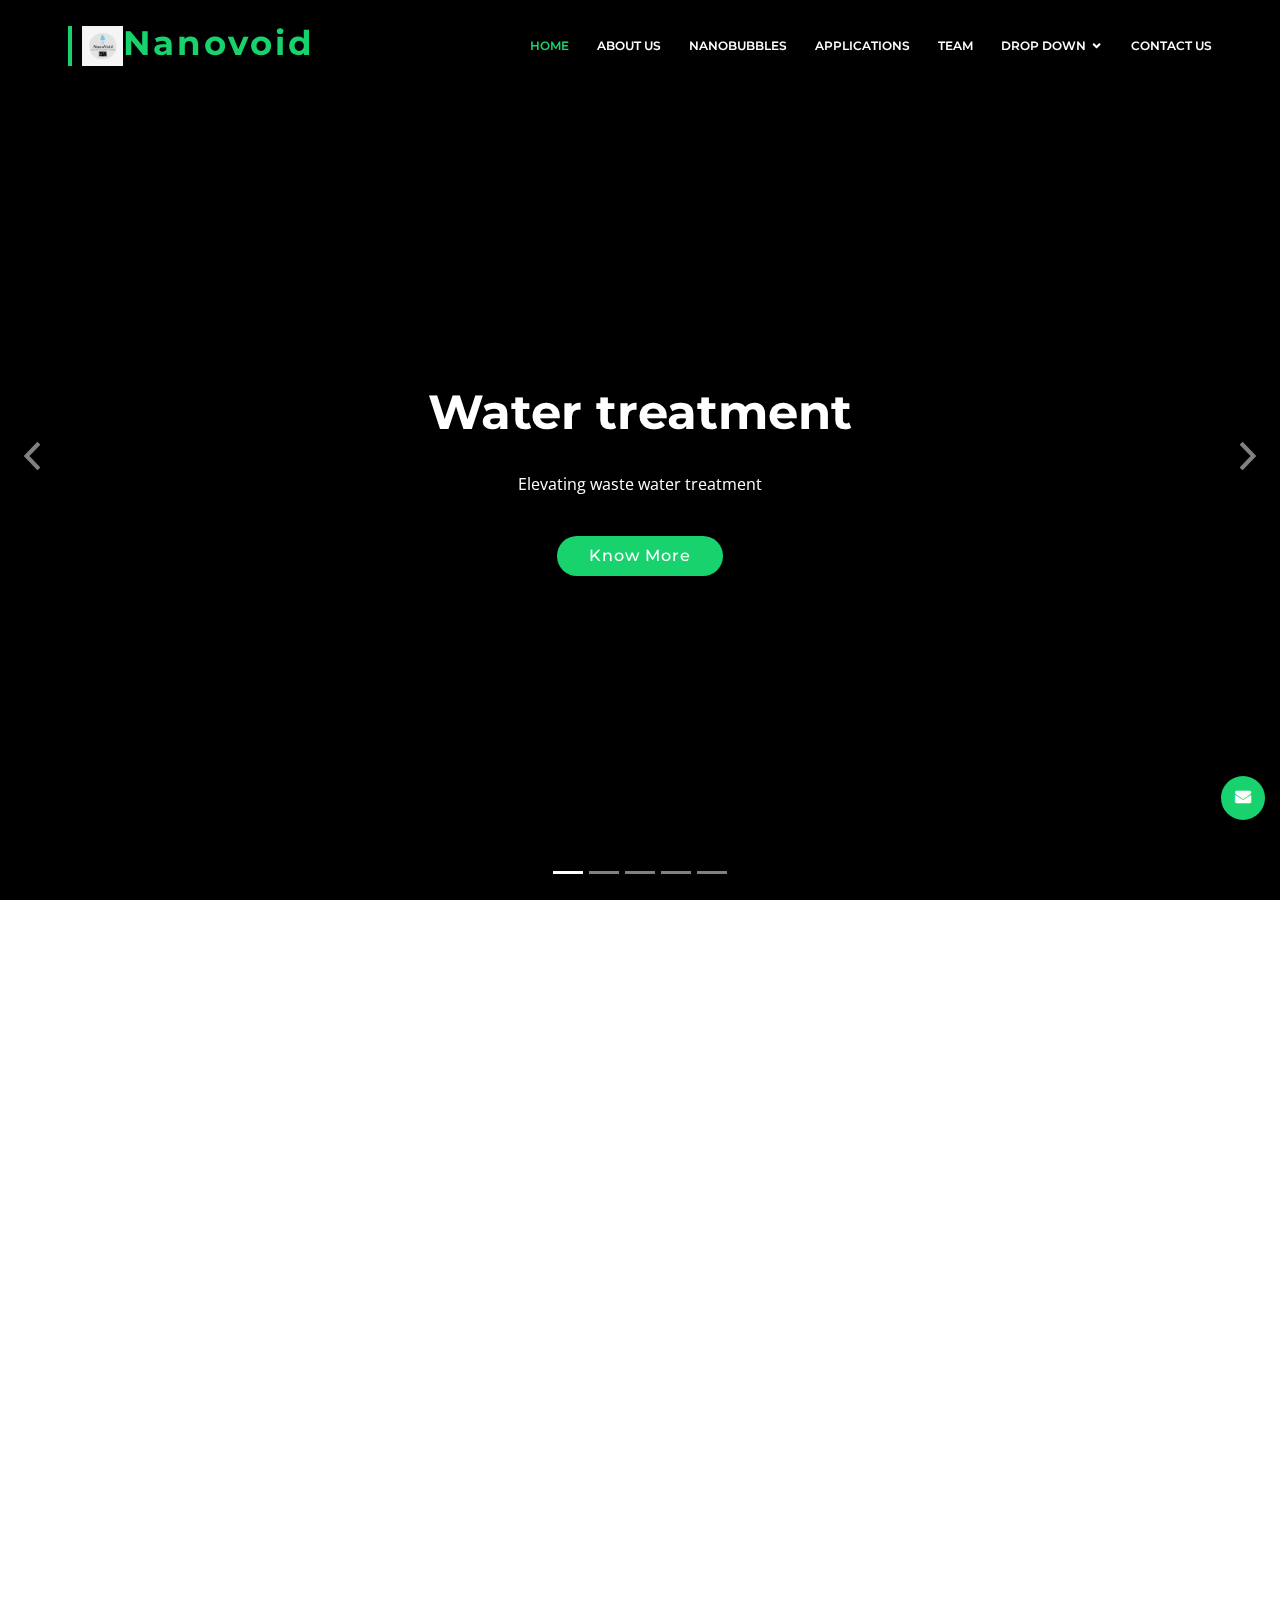
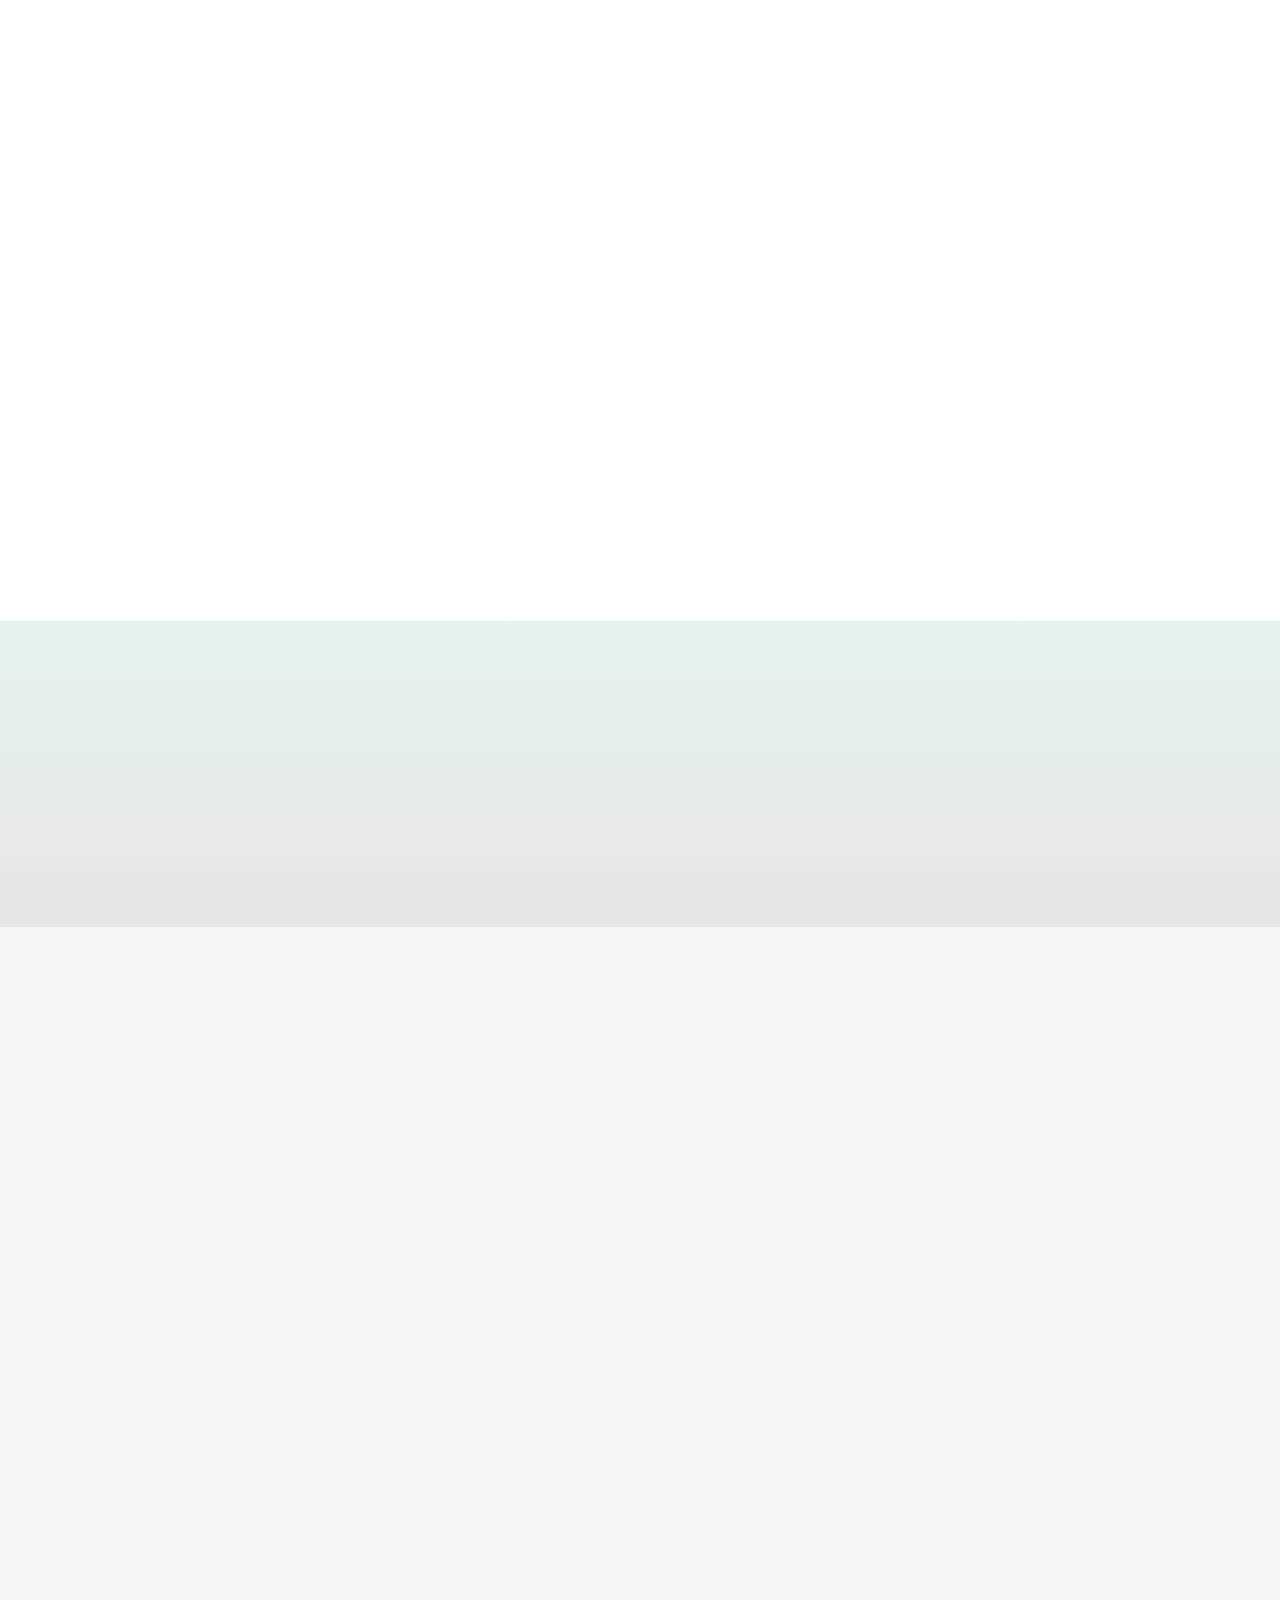
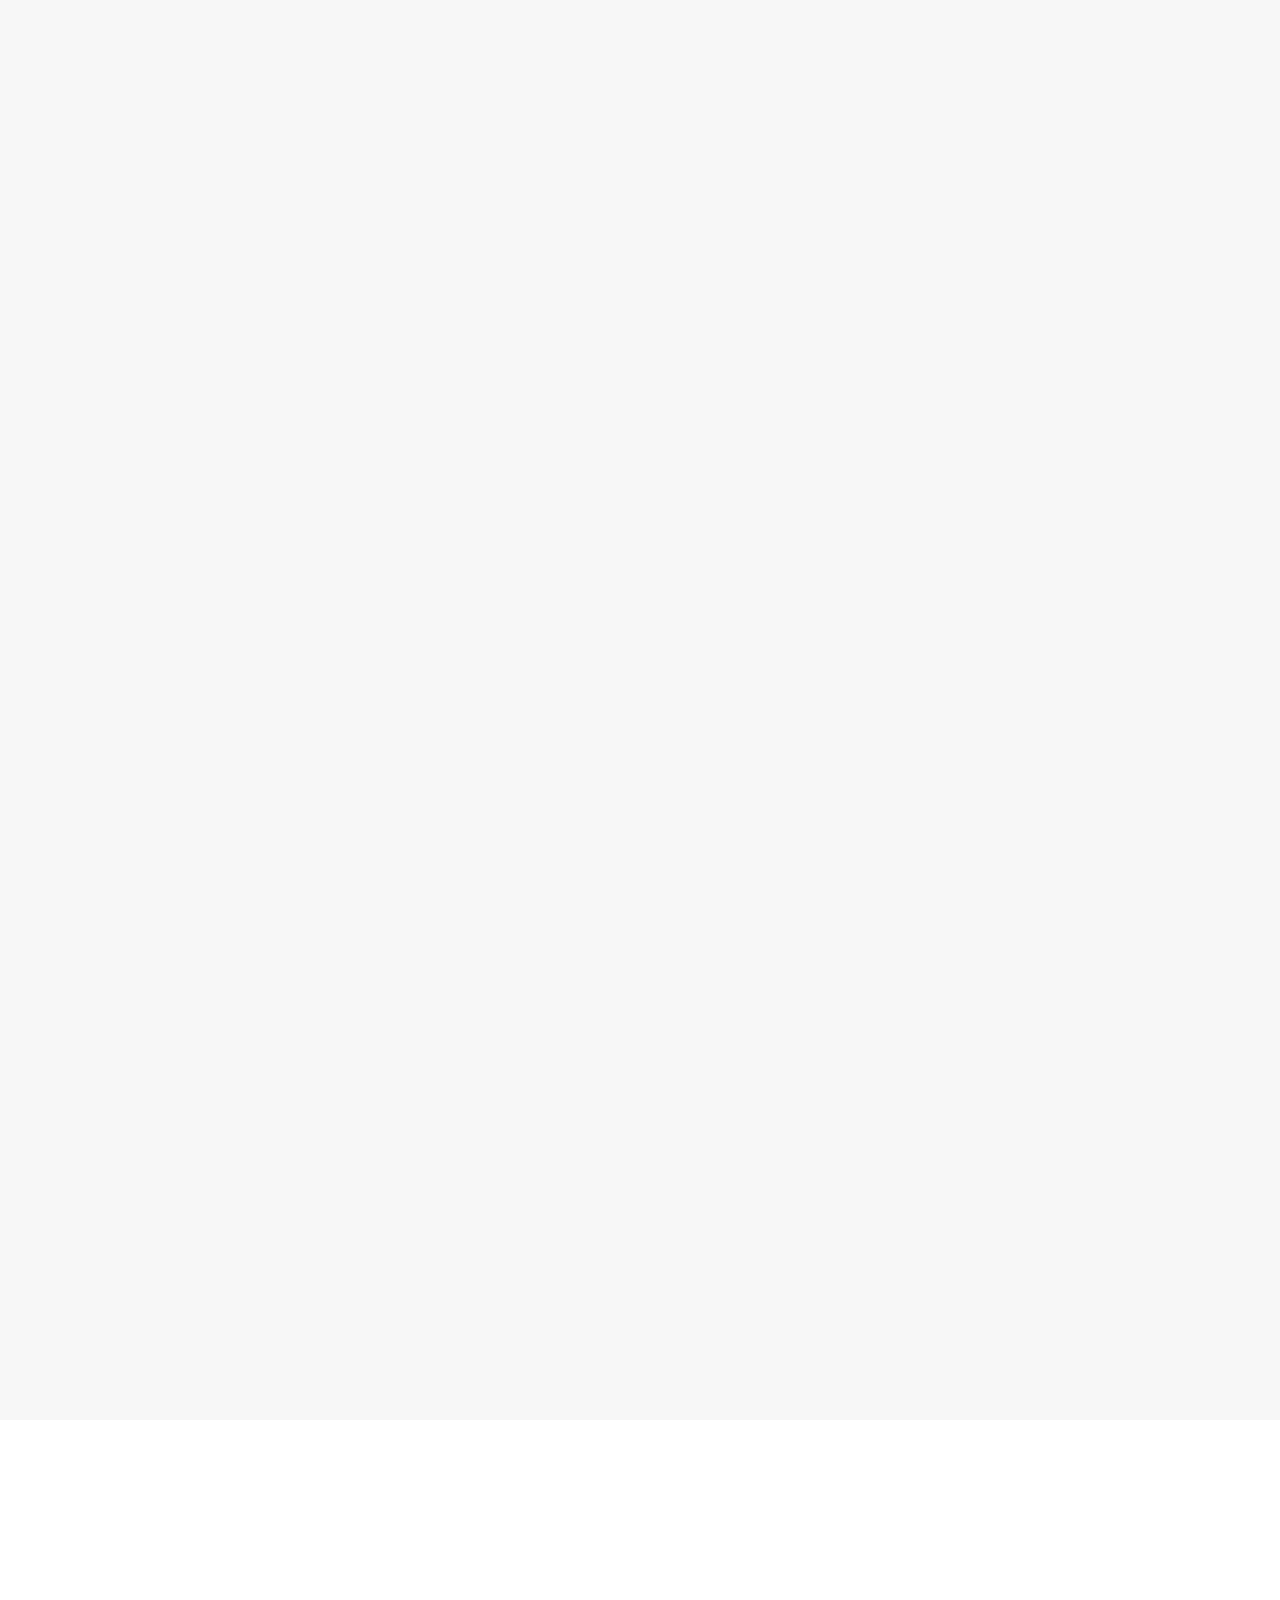
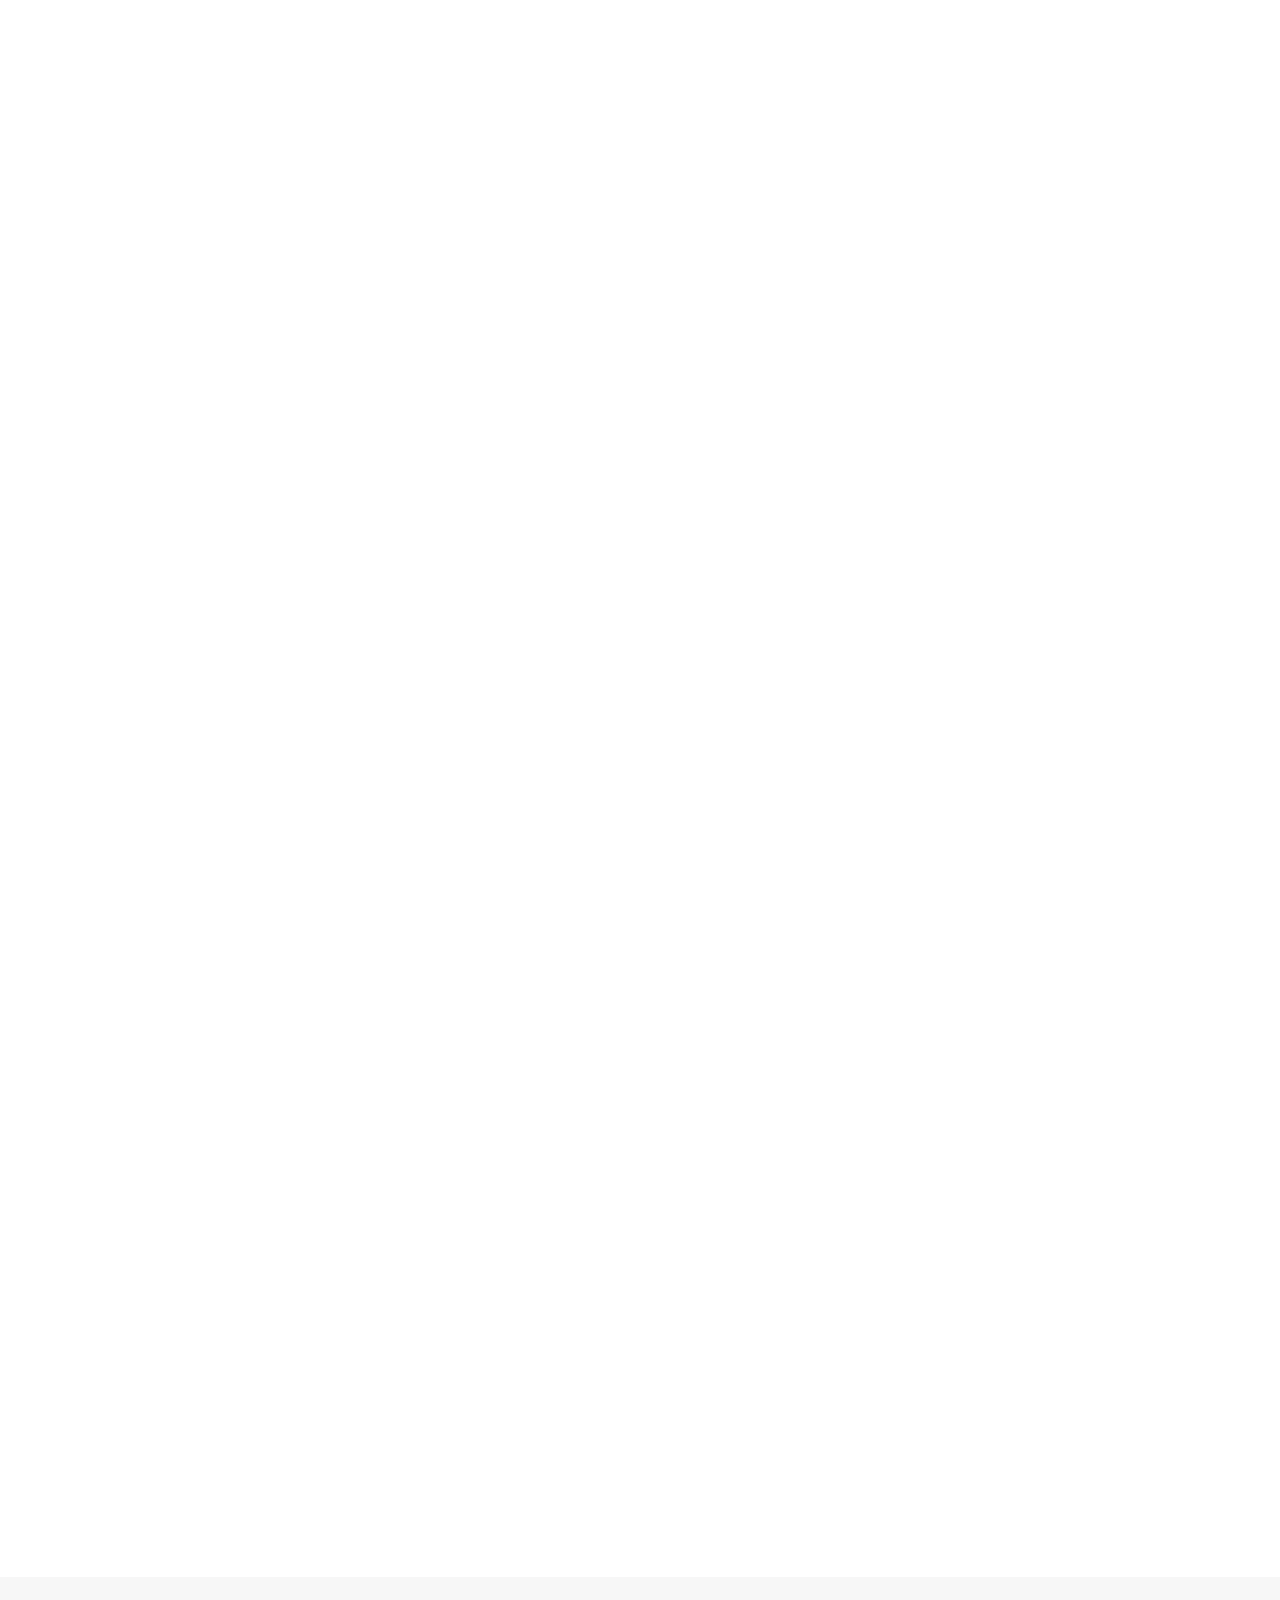
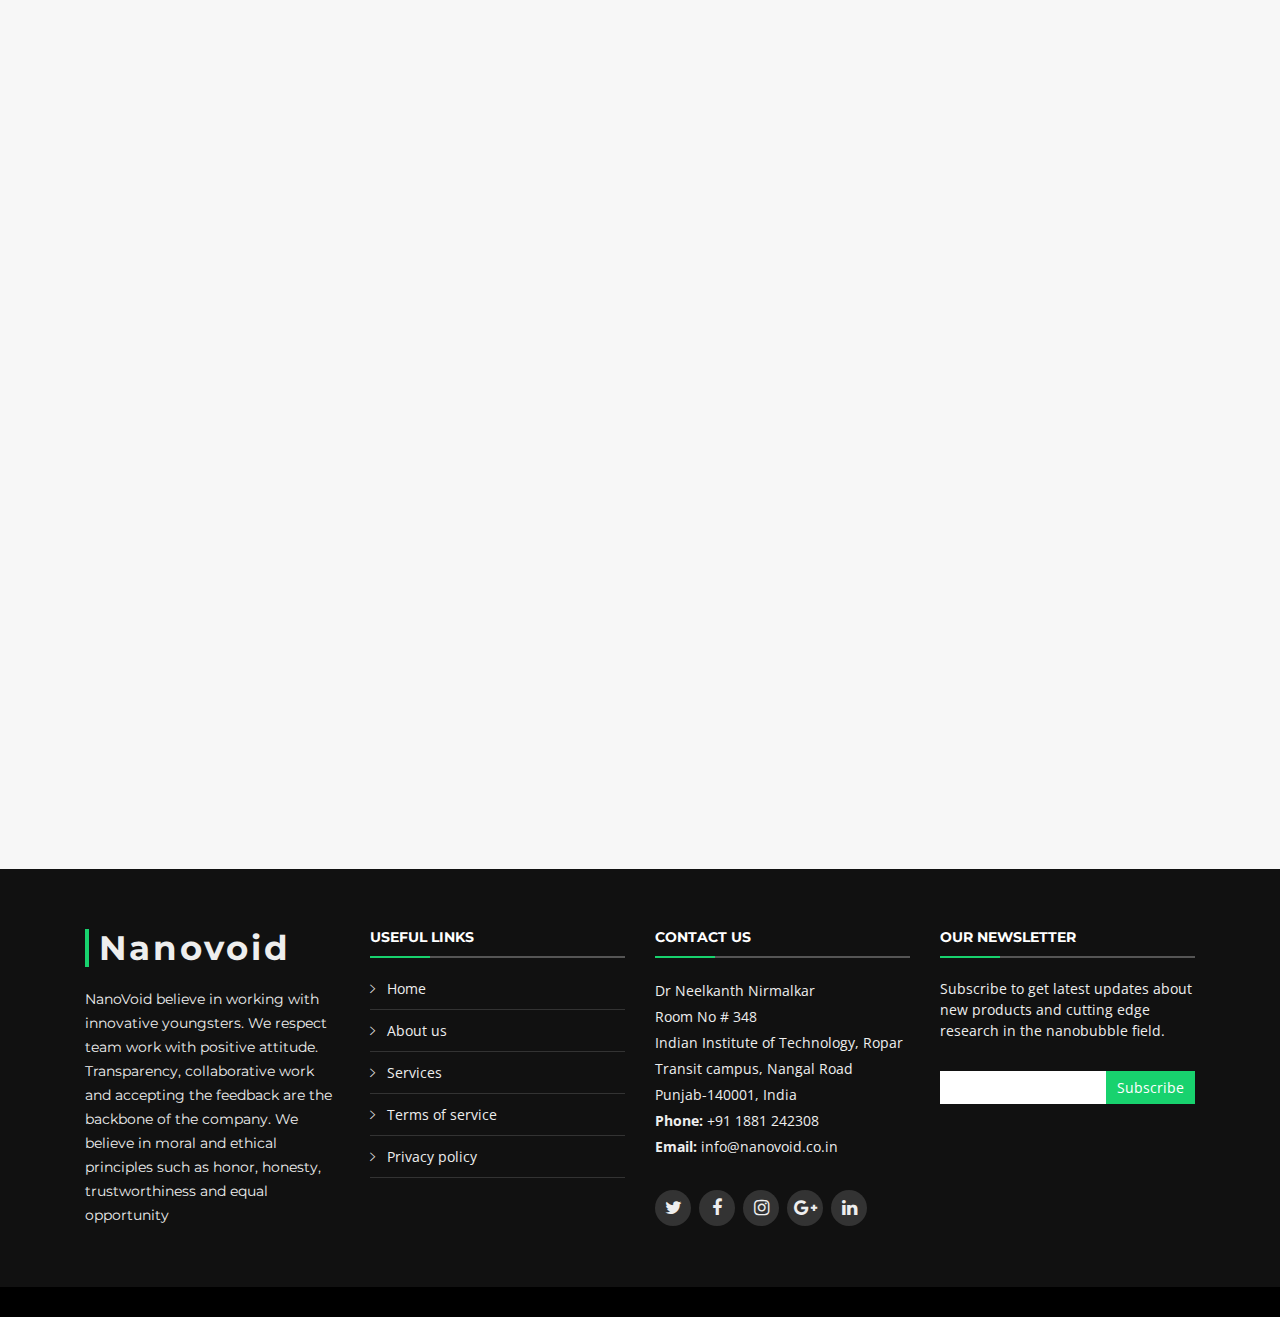
==== commit 928f709d: "Merge branch 'master' of github.com:sarveshvhawal007/Nano_Void_website" ====
--- a/BizPage/index.html
+++ b/BizPage/index.html
@@ -263,13 +263,13 @@
           <div class="col-lg-4 col-md-6 box" data-aos="fade-up" data-aos-delay="100">
             <div class="icon"><i class="ion-ios-analytics-outline"></i></div>
             <h4 class="title"><a href="">Water Treatment</a></h4>
-            <p class="description">Dissolved air flotation, Sewage treatment Ponds, Membrane bioreactor, 
+            <p class="description">Dissolved air flotation, Sewage treatment Ponds, Membrane bioreactor,
               Water disinfection and oxidation, Removal of biofilm in RO system, Lakes and ponds cleaning</p>
           </div>
           <div class="col-lg-4 col-md-6 box" data-aos="fade-up" data-aos-delay="200">
             <div class="icon"><i class="ion-ios-bookmarks-outline"></i></div>
             <h4 class="title"><a href="">Agriculture</a></h4>
-            <p class="description">Hydroponic system, Acquaculture, Disinfection and pesticide removal /p>
+            <p class="description">Hydroponic system, Acquaculture, Disinfection and pesticide removal </p>
           </div>
           <div class="col-lg-4 col-md-6 box" data-aos="fade-up" data-aos-delay="300">
             <div class="icon"><i class="ion-ios-paper-outline"></i></div>
@@ -355,14 +355,20 @@
       </div>
     </section> -->
     <!-- End Skills Section -->
-
-    <!-- ======= Facts Section ======= -->
-    <section id="facts">
+    <!-- ======= Career Section ======= -->
+    <!-- <section id="facts">
       <div class="container" data-aos="fade-up">
 
         <header class="section-header">
-          <h3>Facts</h3>
-          <p>Sed ut perspiciatis unde omnis iste natus error sit voluptatem accusantium doloremque</p>
+          <h3>Career With Us</h3>
+          <p>Be part of NanoVoid team</p>
+          <p>NanoVoid welcome to new people with our journey in cleaning the
+environment. We are expanding every day in the new applications ranging
+from water treatment to health care applications. Candidates interested in the
+revolutionary technology; we provide platform to grow professionally.</p>
+          <p>NanoVoid believe in equal opportunity irrespective of gender, race, nationality,
+physically disabled, religion etc.</p>
+          <p>Please send your CV to <a href="mailto:n.nirmalkar@iitrpr.ac.in">n.nirmalkar@iitrpr.ac.in</a></p>
         </header>
 
         <div class="row counters">
@@ -389,12 +395,87 @@
 
         </div>
 
-        <div class="facts-img">
+        <!-- <div class="facts-img">
           <img src="assets/img/facts-img.png" alt="" class="img-fluid">
-        </div>
-
-      </div>
-    </section><!-- End Facts Section -->
+        </div> -->
+
+      <!-- </div>
+      <!-- <section id="testimonials" class="section-bg"> -->
+        <!-- <div id='testimonials' class="container" data-aos="fade-up"> -->
+
+          <!-- <header class="section-header">
+            <h3>Testimonials</h3>
+          </header> -->
+
+          <!-- <div class="owl-carousel testimonials-carousel">
+
+            <div class="testimonial-item">
+              <img src="assets/img/testimonial-1.jpg" class="testimonial-img" alt="">
+              <h3>Saul Goodman</h3>
+              <h4>Ceo &amp; Founder</h4>
+              <p>
+                <img src="assets/img/quote-sign-left.png" class="quote-sign-left" alt="">
+                Proin iaculis purus consequat sem cure digni ssim donec porttitora entum suscipit rhoncus. Accusantium
+                quam, ultricies eget id, aliquam eget nibh et. Maecen aliquam, risus at semper.
+                <img src="assets/img/quote-sign-right.png" class="quote-sign-right" alt="">
+              </p>
+            </div>
+
+            <div class="testimonial-item">
+              <img src="assets/img/testimonial-2.jpg" class="testimonial-img" alt="">
+              <h3>Sara Wilsson</h3>
+              <h4>Designer</h4>
+              <p>
+                <img src="assets/img/quote-sign-left.png" class="quote-sign-left" alt="">
+                Export tempor illum tamen malis malis eram quae irure esse labore quem cillum quid cillum eram malis
+                quorum velit fore eram velit sunt aliqua noster fugiat irure amet legam anim culpa.
+                <img src="assets/img/quote-sign-right.png" class="quote-sign-right" alt="">
+              </p>
+            </div>
+
+            <div class="testimonial-item">
+              <img src="assets/img/testimonial-3.jpg" class="testimonial-img" alt="">
+              <h3>Jena Karlis</h3>
+              <h4>Store Owner</h4>
+              <p>
+                <img src="assets/img/quote-sign-left.png" class="quote-sign-left" alt="">
+                Enim nisi quem export duis labore cillum quae magna enim sint quorum nulla quem veniam duis minim tempor
+                labore quem eram duis noster aute amet eram fore quis sint minim.
+                <img src="assets/img/quote-sign-right.png" class="quote-sign-right" alt="">
+              </p>
+            </div>
+
+            <div class="testimonial-item">
+              <img src="assets/img/testimonial-4.jpg" class="testimonial-img" alt="">
+              <h3>Matt Brandon</h3>
+              <h4>Freelancer</h4>
+              <p>
+                <img src="assets/img/quote-sign-left.png" class="quote-sign-left" alt="">
+                Fugiat enim eram quae cillum dolore dolor amet nulla culpa multos export minim fugiat minim velit minim
+                dolor enim duis veniam ipsum anim magna sunt elit fore quem dolore labore illum veniam.
+                <img src="assets/img/quote-sign-right.png" class="quote-sign-right" alt="">
+              </p>
+            </div>
+
+            <div class="testimonial-item">
+              <img src="assets/img/testimonial-5.jpg" class="testimonial-img" alt="">
+              <h3>John Larson</h3>
+              <h4>Entrepreneur</h4>
+              <p>
+                <img src="assets/img/quote-sign-left.png" class="quote-sign-left" alt="">
+                Quis quorum aliqua sint quem legam fore sunt eram irure aliqua veniam tempor noster veniam enim culpa
+                labore duis sunt culpa nulla illum cillum fugiat legam esse veniam culpa fore nisi cillum quid.
+                <img src="assets/img/quote-sign-right.png" class="quote-sign-right" alt="">
+              </p>
+            </div>
+
+          </div>
+
+        </div>
+
+      </section> -->
+
+    <!-- </section> -->
 
     <!-- ======= Portfolio Section ======= -->
     <section id="portfolio" class="section-bg">
@@ -404,7 +485,7 @@
           <h3 class="section-title">Applications</h3>
         </header>
 
-        <div class="row" data-aos="fade-up" data-aos-delay="100"">
+        <div class="row" data-aos="fade-up" data-aos-delay="100">
       <div class=" col-lg-12">
           <ul id="portfolio-flters">
             <li data-filter="*" class="filter-active">All</li>
@@ -636,6 +717,129 @@
 
       </div>
     </section><!-- End Portfolio Section -->
+
+
+    <!-- ======= Career Section ======= -->
+    <section id="facts">
+      <div class="container" data-aos="fade-up">
+
+        <header class="section-header">
+          <h3>Career With Us</h3>
+          <p>Be part of NanoVoid team</p>
+          <p>NanoVoid welcome to new people with our journey in cleaning the
+environment. We are expanding every day in the new applications ranging
+from water treatment to health care applications. Candidates interested in the
+revolutionary technology; we provide platform to grow professionally.</p>
+          <p>NanoVoid believe in equal opportunity irrespective of gender, race, nationality,
+physically disabled, religion etc.</p>
+          <p>Please send your CV to <a href="mailto:n.nirmalkar@iitrpr.ac.in">n.nirmalkar@iitrpr.ac.in</a></p>
+        </header>
+
+        <div class="row counters">
+
+          <div class="col-lg-3 col-6 text-center">
+            <span data-toggle="counter-up">0</span>
+            <p>Clients</p>
+          </div>
+
+          <div class="col-lg-3 col-6 text-center">
+            <span data-toggle="counter-up">0</span>
+            <p>Projects</p>
+          </div>
+
+          <div class="col-lg-3 col-6 text-center">
+            <span data-toggle="counter-up">0</span>
+            <p>Hours Of Support</p>
+          </div>
+
+          <div class="col-lg-3 col-6 text-center">
+            <span data-toggle="counter-up">0</span>
+            <p>Hard Workers</p>
+          </div>
+
+        </div>
+
+        <!-- <div class="facts-img">
+          <img src="assets/img/facts-img.png" alt="" class="img-fluid">
+        </div> -->
+
+      </div>
+      <!-- <section id="testimonials" class="section-bg"> -->
+        <div id='testimonials' class="container" data-aos="fade-up">
+
+          <!-- <header class="section-header">
+            <h3>Testimonials</h3>
+          </header> -->
+
+          <div class="owl-carousel testimonials-carousel">
+
+            <div class="testimonial-item">
+              <img src="assets/img/testimonial-1.jpg" class="testimonial-img" alt="">
+              <h3>Saul Goodman</h3>
+              <h4>Ceo &amp; Founder</h4>
+              <p>
+                <img src="assets/img/quote-sign-left.png" class="quote-sign-left" alt="">
+                Proin iaculis purus consequat sem cure digni ssim donec porttitora entum suscipit rhoncus. Accusantium
+                quam, ultricies eget id, aliquam eget nibh et. Maecen aliquam, risus at semper.
+                <img src="assets/img/quote-sign-right.png" class="quote-sign-right" alt="">
+              </p>
+            </div>
+
+            <div class="testimonial-item">
+              <img src="assets/img/testimonial-2.jpg" class="testimonial-img" alt="">
+              <h3>Sara Wilsson</h3>
+              <h4>Designer</h4>
+              <p>
+                <img src="assets/img/quote-sign-left.png" class="quote-sign-left" alt="">
+                Export tempor illum tamen malis malis eram quae irure esse labore quem cillum quid cillum eram malis
+                quorum velit fore eram velit sunt aliqua noster fugiat irure amet legam anim culpa.
+                <img src="assets/img/quote-sign-right.png" class="quote-sign-right" alt="">
+              </p>
+            </div>
+
+            <div class="testimonial-item">
+              <img src="assets/img/testimonial-3.jpg" class="testimonial-img" alt="">
+              <h3>Jena Karlis</h3>
+              <h4>Store Owner</h4>
+              <p>
+                <img src="assets/img/quote-sign-left.png" class="quote-sign-left" alt="">
+                Enim nisi quem export duis labore cillum quae magna enim sint quorum nulla quem veniam duis minim tempor
+                labore quem eram duis noster aute amet eram fore quis sint minim.
+                <img src="assets/img/quote-sign-right.png" class="quote-sign-right" alt="">
+              </p>
+            </div>
+
+            <div class="testimonial-item">
+              <img src="assets/img/testimonial-4.jpg" class="testimonial-img" alt="">
+              <h3>Matt Brandon</h3>
+              <h4>Freelancer</h4>
+              <p>
+                <img src="assets/img/quote-sign-left.png" class="quote-sign-left" alt="">
+                Fugiat enim eram quae cillum dolore dolor amet nulla culpa multos export minim fugiat minim velit minim
+                dolor enim duis veniam ipsum anim magna sunt elit fore quem dolore labore illum veniam.
+                <img src="assets/img/quote-sign-right.png" class="quote-sign-right" alt="">
+              </p>
+            </div>
+
+            <div class="testimonial-item">
+              <img src="assets/img/testimonial-5.jpg" class="testimonial-img" alt="">
+              <h3>John Larson</h3>
+              <h4>Entrepreneur</h4>
+              <p>
+                <img src="assets/img/quote-sign-left.png" class="quote-sign-left" alt="">
+                Quis quorum aliqua sint quem legam fore sunt eram irure aliqua veniam tempor noster veniam enim culpa
+                labore duis sunt culpa nulla illum cillum fugiat legam esse veniam culpa fore nisi cillum quid.
+                <img src="assets/img/quote-sign-right.png" class="quote-sign-right" alt="">
+              </p>
+            </div>
+
+          </div>
+
+        </div>
+      </section><!-- End Testimonials Section -->
+
+    </section><!-- End Facts Section -->
+
 
     <!-- ======= Our Clients Section ======= -->
     <section id="clients">
@@ -660,7 +864,7 @@
     </section><!-- End Our Clients Section -->
 
     <!-- ======= Testimonials Section ======= -->
-    <section id="testimonials" class="section-bg">
+    <!-- <section id="testimonials" class="section-bg">
       <div class="container" data-aos="fade-up">
 
         <header class="section-header">
@@ -830,38 +1034,6 @@
           <p>Sed ut perspiciatis unde omnis iste natus error sit voluptatem accusantium doloremque</p>
         </div>
 
-        <div class="row contact-info">
-
-          <div class="col-md-4">
-            <div class="contact-address">
-              <i class="ion-ios-location-outline"></i>
-              <h3>Address</h3>
-              <address>Dr Neelkanth Nirmalkar<br>
-                Room No # 348<br>
-                Indian Institute of Technology, Ropar<br>
-                Transit campus, Nangal Road<br>
-                Punjab-140001, India<br></address>
-            </div>
-          </div>
-
-          <div class="col-md-4">
-            <div class="contact-phone">
-              <i class="ion-ios-telephone-outline"></i>
-              <h3>Phone Number</h3>
-              <p><a href="tel:+155895548855"> +91 1881 242308</a></p>
-            </div>
-          </div>
-
-          <div class="col-md-4">
-            <div class="contact-email">
-              <i class="ion-ios-email-outline"></i>
-              <h3>Email</h3>
-              <p><a href="mailto:info@example.com">info@nanovoid.co.in</a></p>
-            </div>
-          </div>
-
-        </div>
-
         <div class="form">
           <form action="forms/contact.php" method="post" role="form" class="php-email-form">
             <div class="form-row">
@@ -876,11 +1048,24 @@
                 <div class="validate"></div>
               </div>
             </div>
+            <div class="form-row">
+              <div class="form-group col-md-6">
+                <input type="phone" class="form-control" name="phone" id="phone" placeholder="Category"
+                  data-rule="phone" data-msg="Please enter a valid phone number" />
+                <div class="validate"></div>
+              </div>
+              <div class="form-group col-md-6">
+                <input type="phone" class="form-control" name="phone" id="phone" placeholder="Your Phone Number  (Optional)"
+                  data-rule="phone" data-msg="Please enter a valid phone number" />
+                <div class="validate"></div>
+              </div>
+            </div>
             <div class="form-group">
               <input type="text" class="form-control" name="subject" id="subject" placeholder="Subject"
                 data-rule="minlen:4" data-msg="Please enter at least 8 chars of subject" />
               <div class="validate"></div>
             </div>
+
             <div class="form-group">
               <textarea class="form-control" name="message" rows="5" data-rule="required"
                 data-msg="Please write something for us" placeholder="Message"></textarea>
@@ -893,6 +1078,32 @@
             </div>
             <div class="text-center"><button type="submit">Send Message</button></div>
           </form>
+        </div>
+        <div class="row contact-info">
+          <div class="col-md-4">
+            <div class="contact-address">
+              <i class="ion-ios-location-outline"></i>
+              <h3>Address</h3>
+              <address>A108 Adam Street, NY 535022, USA</address>
+            </div>
+          </div>
+
+          <div class="col-md-4">
+            <div class="contact-phone">
+              <i class="ion-ios-telephone-outline"></i>
+              <h3>Phone Number</h3>
+              <p><a href="tel:+155895548855">+1 5589 55488 55</a></p>
+            </div>
+          </div>
+
+          <div class="col-md-4">
+            <div class="contact-email">
+              <i class="ion-ios-email-outline"></i>
+              <h3>Email</h3>
+              <p><a href="mailto:info@example.com">info@example.com</a></p>
+            </div>
+          </div>
+
         </div>
 
       </div>
@@ -963,6 +1174,8 @@
   </footer><!-- End Footer -->
 
   <a href="#" class="back-to-top"><i class="fa fa-chevron-up"></i></a>
+  <a href="#" class="message"><i class="fa fa-envelope"></i></a>
+
   <!-- Uncomment below i you want to use a preloader -->
   <!-- <div id="preloader"></div> -->
 
@@ -983,4 +1196,4 @@
 
 </body>
 
-</html>+</html>
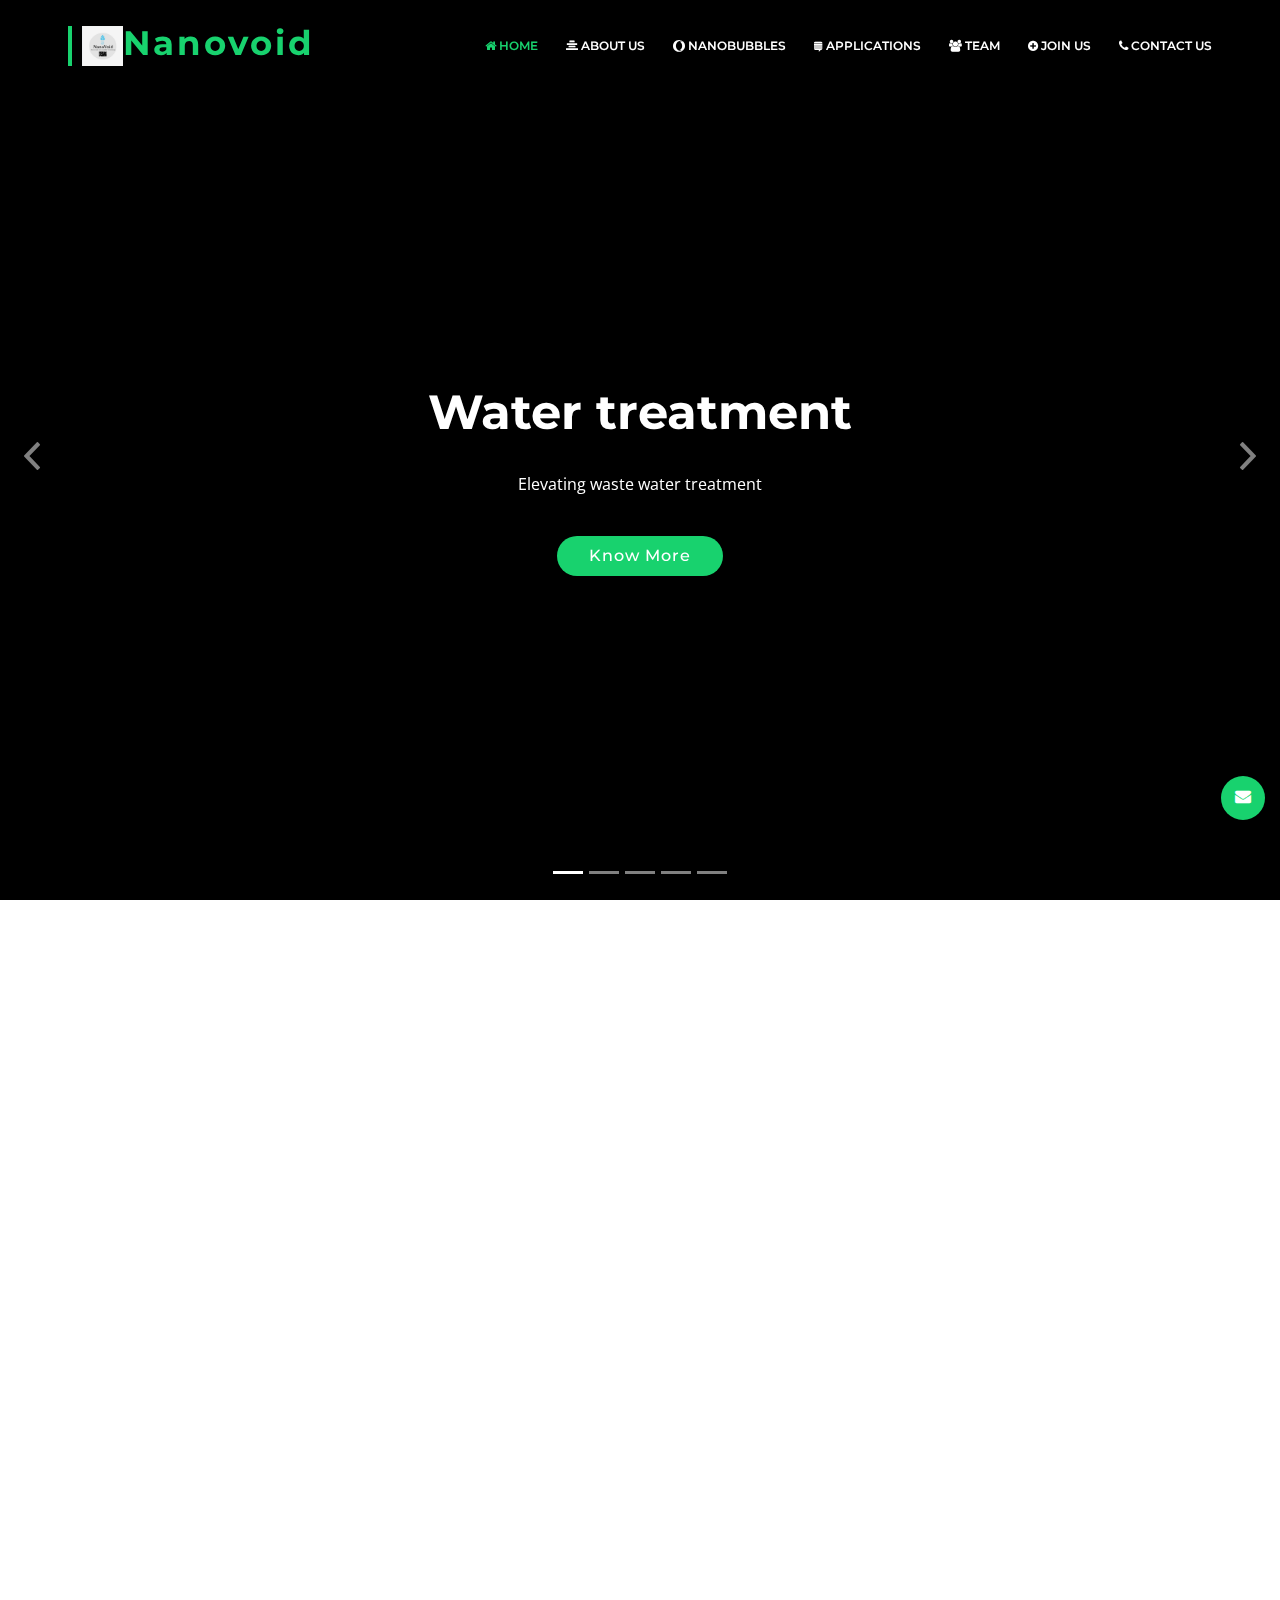
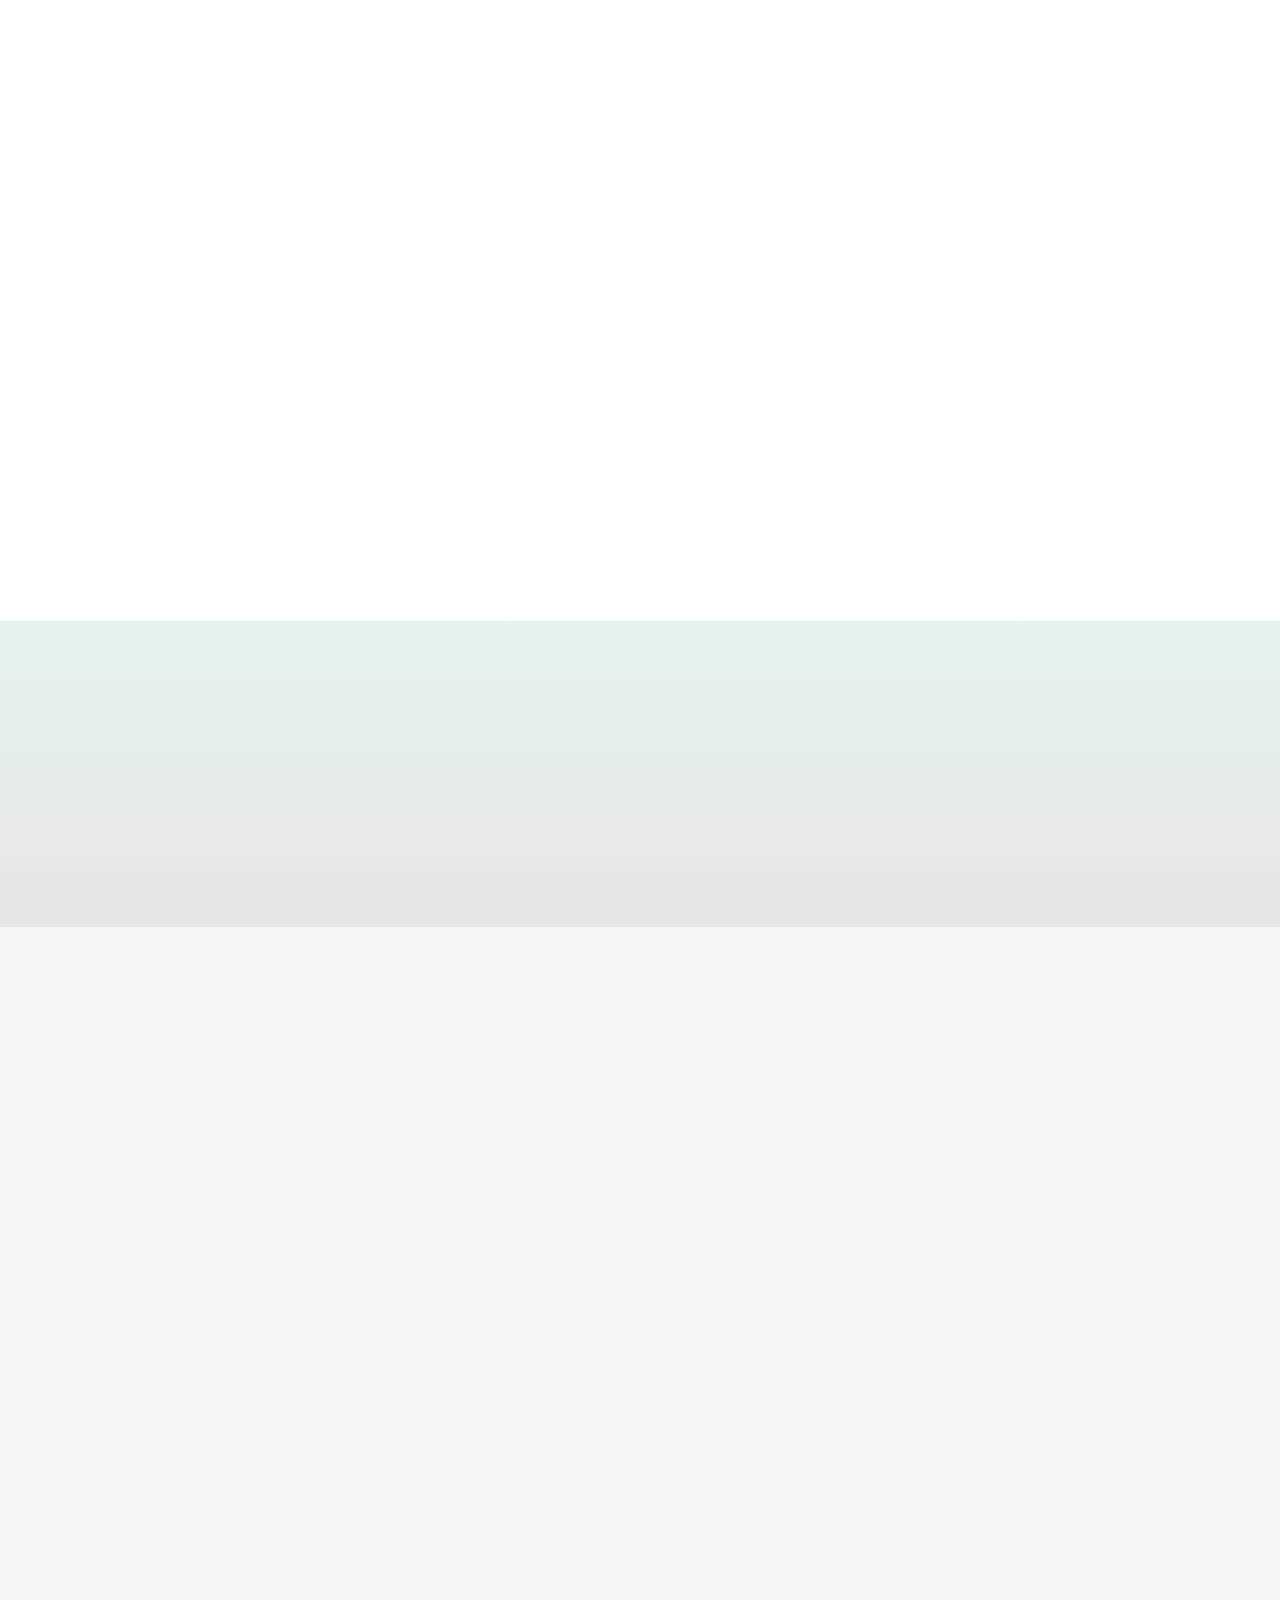
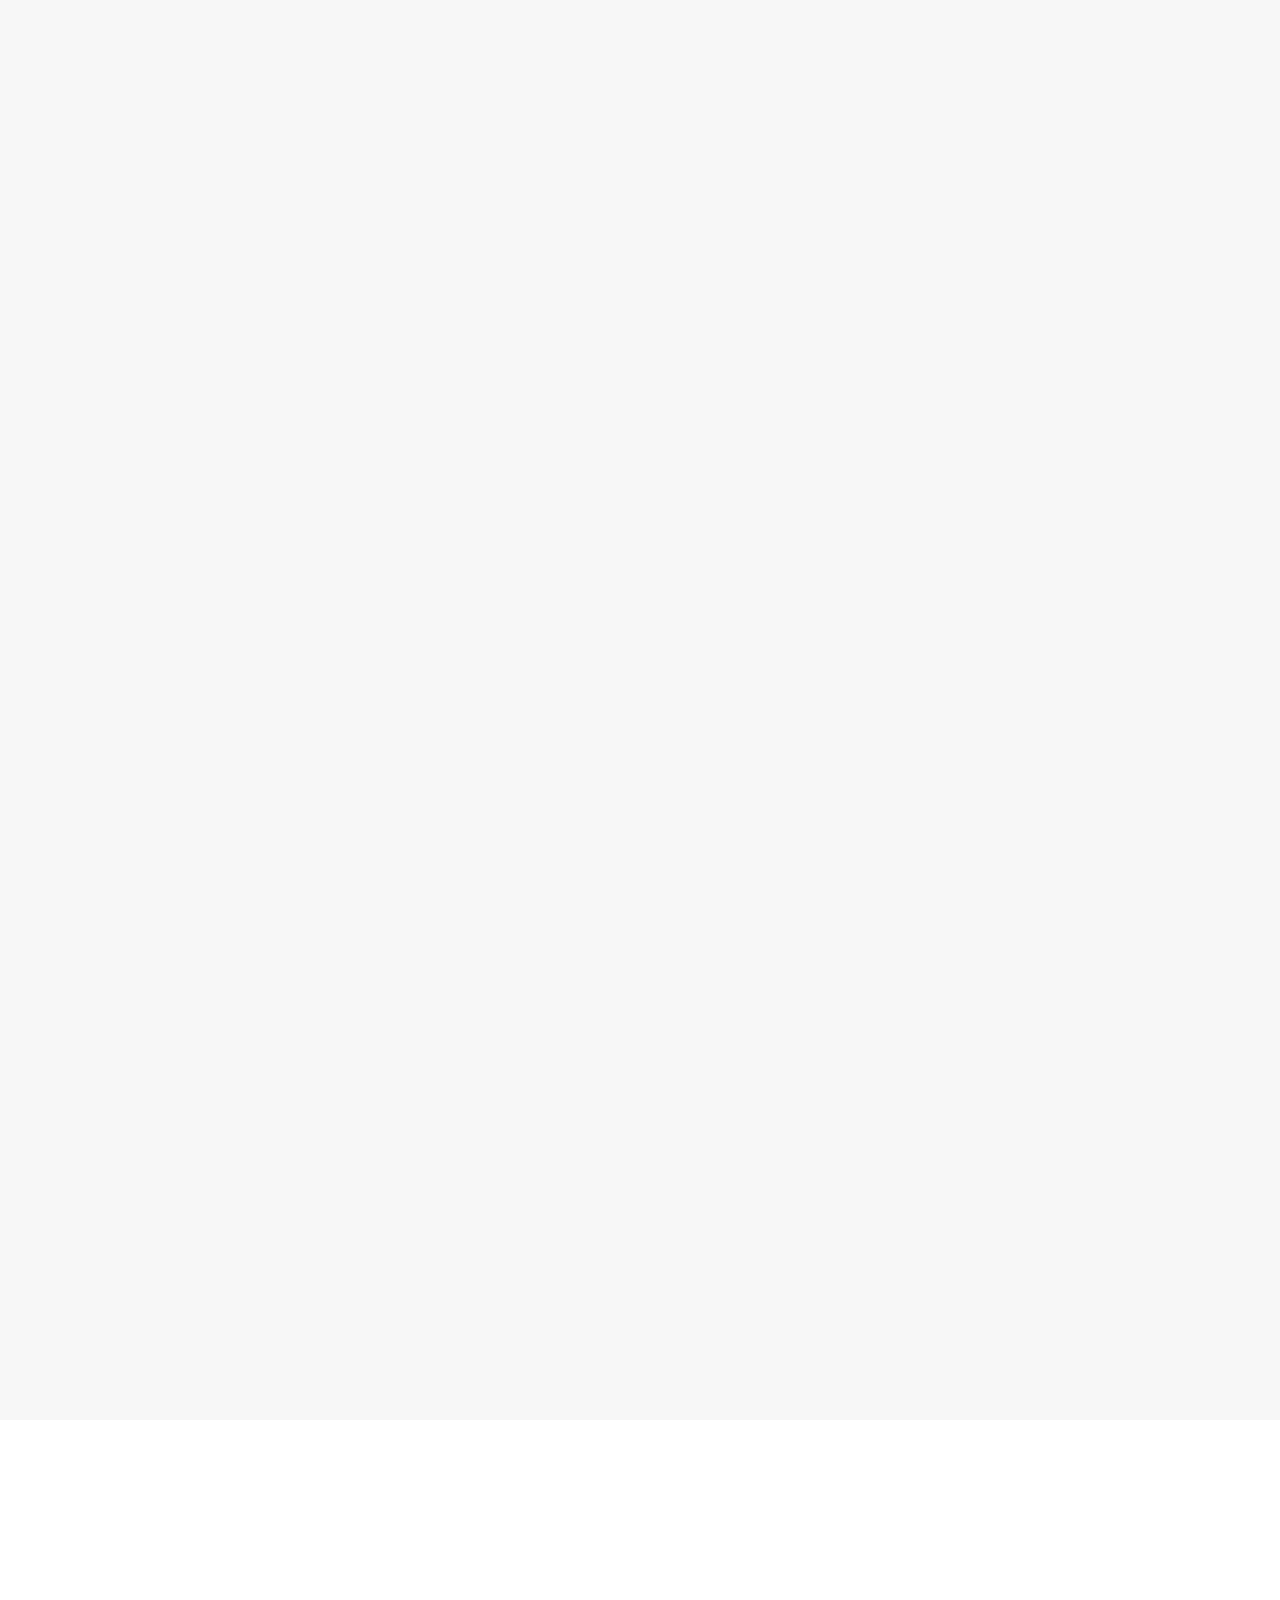
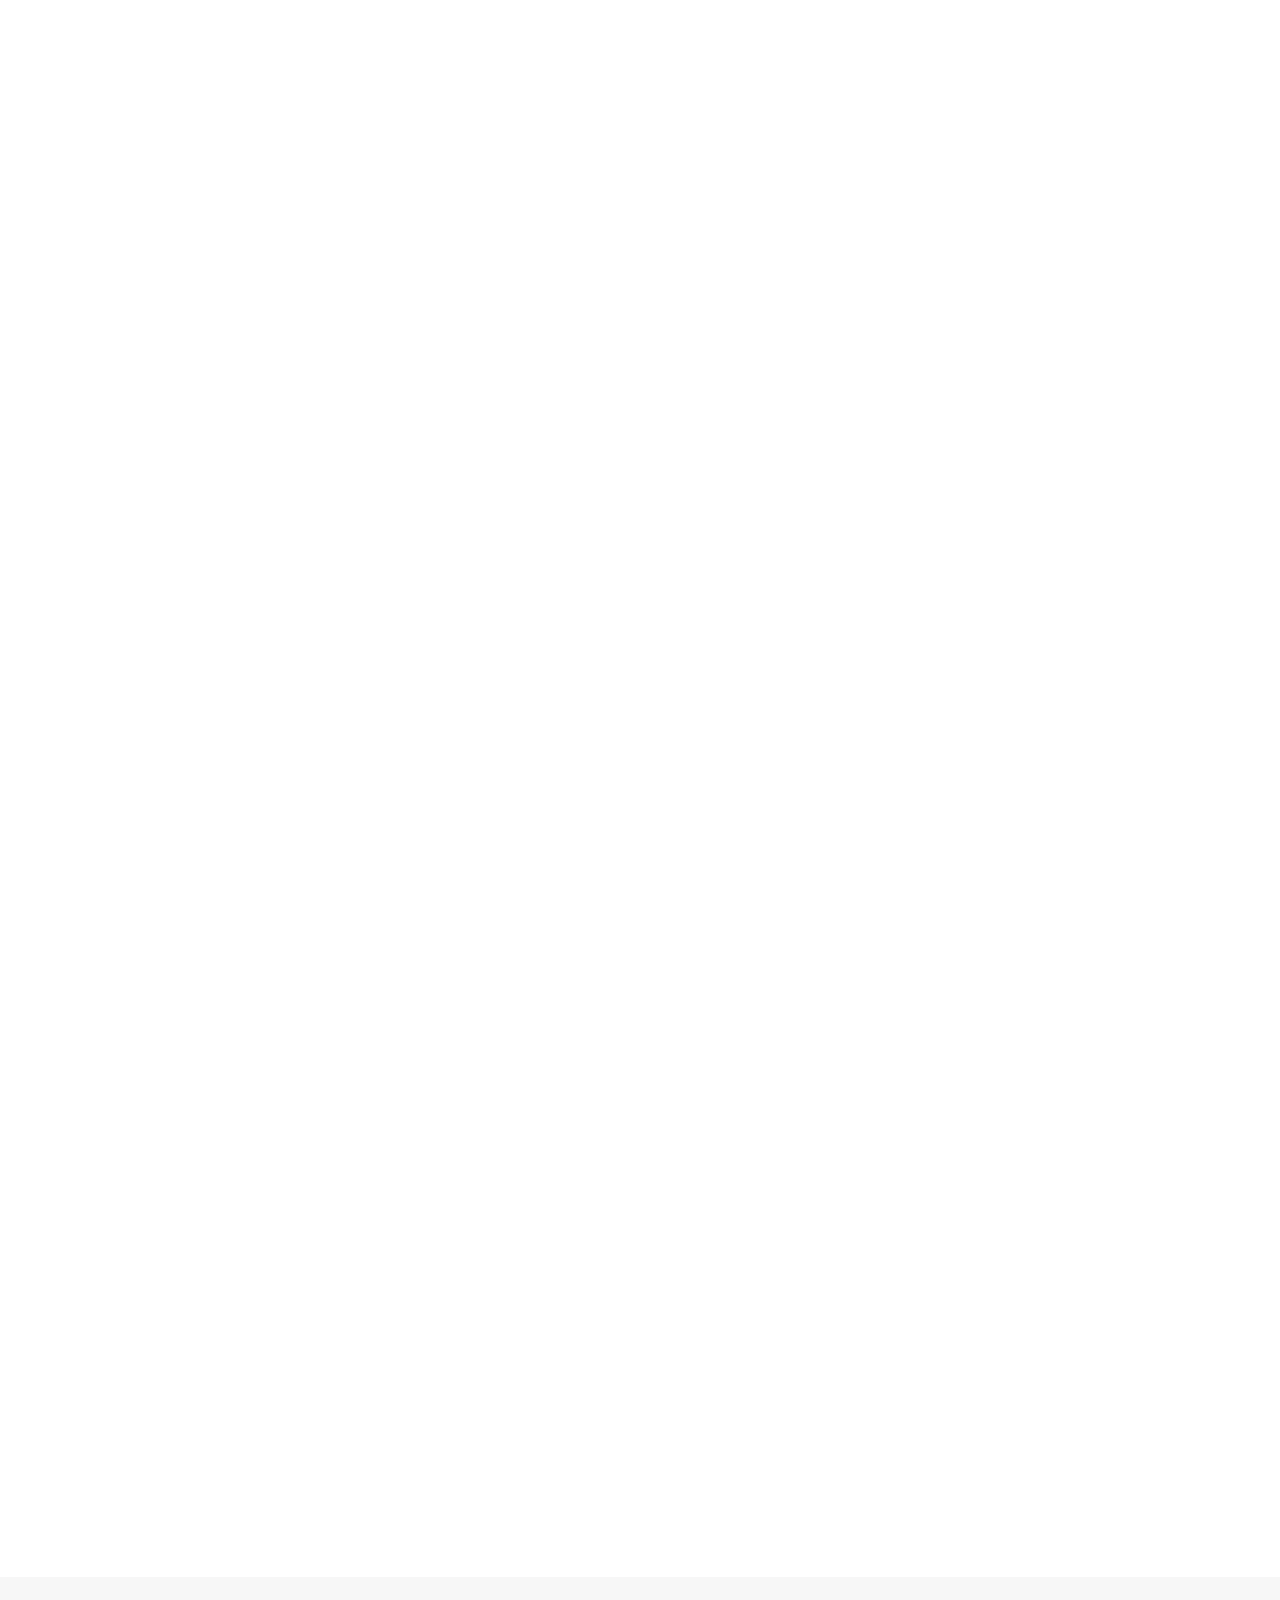
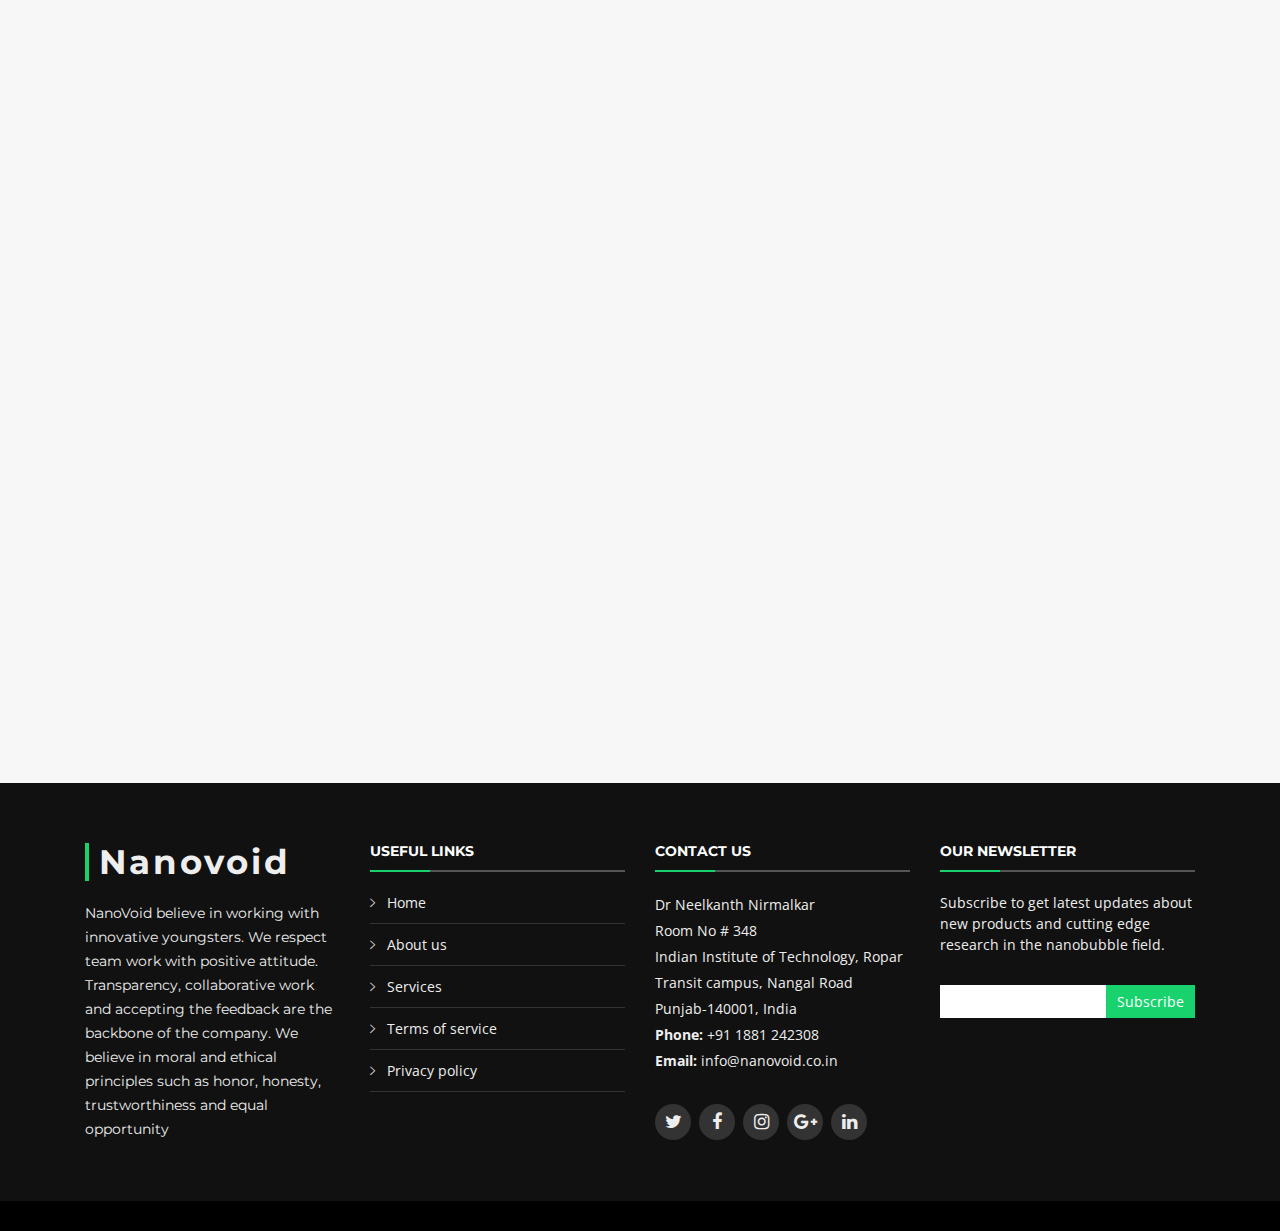
==== commit 24b53efe: "nav bar updated" ====
--- a/BizPage/index.html
+++ b/BizPage/index.html
@@ -35,30 +35,35 @@
 <body>
 
   <!-- ======= Header ======= -->
+
   <header id="header" class="fixed-top header-transparent">
     <div class="container-fluid">
-
+      <!-- <div class="mini-nav">
+        <p>hi</p>
+      </div> -->
       <div class="row justify-content-center">
+
         <div class="col-xl-11 d-flex align-items-center">
           <!-- Uncomment below if you prefer to use an image logo -->
           <a href="index.html" class="logo mr-auto"><img src="assets/img/logo.png" alt="" class="img-fluid">Nanovoid</a>
 
           <nav class="nav-menu d-none d-lg-block">
             <ul>
-              <li class="active"><a href="index.html">Home</a></li>
-              <li><a href="#about">About Us</a></li>
-              <li><a href="#services">Nanobubbles</a></li>
-              <li><a href="#portfolio">Applications</a></li>
-              <li><a href="#team">Team</a></li>
-              <li class="drop-down"><a href="">Drop Down</a>
+              <li class="active"><a href="index.html"><i class="fa fa-home"></i> Home</a></li>
+              <li><a href="#about"><i class="fa fa-align-center"></i> About Us</a></li>
+              <li><a href="#call-to-action"><i class="fa fa-opera"></i> Nanobubbles</a></li>
+              <li><a href="#portfolio"><i class="fa fa-stack-exchange"></i> Applications</a></li>
+              <li><a href="#team"><i class="fa fa-users"></i> Team</a></li>
+              <!-- <li class="drop-down"><a href="">Drop Down</a>
                 <ul>
                   <li><a href="#">Drop Down 1</a></li>
                   <li><a href="#">Drop Down 3</a></li>
                   <li><a href="#">Drop Down 4</a></li>
                   <li><a href="#">Drop Down 5</a></li>
                 </ul>
-              </li>
-              <li><a href="#contact">Contact Us</a></li>
+              </li> -->
+              <li><a href="#facts"><i class="fa fa-plus-circle"></i> Join Us</a></li>
+              <li><a href="#contact"><i class="fa fa-phone"></i> Contact Us</a></li>
 
             </ul>
           </nav><!-- .nav-menu -->
@@ -306,7 +311,7 @@
         <p>Nanobubbles are a novel type of nanoscale bubble system. They have a typical mean spherical diameter of
           100-200 nanometers and they exist in bulk liquid. The most peculiar characteristic of these bulk nanobubbles
           is their extraordinary longevity. </p>
-        <a class="cta-btn" href="#">Know More about Nanobubbles</a>
+        <a class="cta-btn" href="nanobubbles.html" target="_blank">Know More about Nanobubbles</a>
       </div>
     </section><!-- End Call To Action Section -->
 
@@ -1031,60 +1036,68 @@
 
         <div class="section-header">
           <h3>Contact Us</h3>
-          <p>Sed ut perspiciatis unde omnis iste natus error sit voluptatem accusantium doloremque</p>
-        </div>
-
-        <div class="form">
-          <form action="forms/contact.php" method="post" role="form" class="php-email-form">
+          <!-- <p>Sed ut perspiciatis unde omnis iste natus error sit voluptatem accusantium doloremque</p> -->
+        </div>
+
+        <div id="query" class="form">
+          <form action="forms/contact.php" method="post" role="form" class="php-form" >
             <div class="form-row">
               <div class="form-group col-md-6">
                 <input type="text" name="name" class="form-control" id="name" placeholder="Your Name"
-                  data-rule="minlen:4" data-msg="Please enter at least 4 chars" />
-                <div class="validate"></div>
+                  data-rule="minlen:4" data-msg="Please enter at least 4 chars" required/>
+                <!-- <div class="validate"></div> -->
               </div>
               <div class="form-group col-md-6">
                 <input type="email" class="form-control" name="email" id="email" placeholder="Your Email"
-                  data-rule="email" data-msg="Please enter a valid email" />
-                <div class="validate"></div>
+                  data-rule="email" data-msg="Please enter a valid email" required/>
+                <!-- <div class="validate"></div> -->
               </div>
             </div>
             <div class="form-row">
               <div class="form-group col-md-6">
-                <input type="phone" class="form-control" name="phone" id="phone" placeholder="Category"
-                  data-rule="phone" data-msg="Please enter a valid phone number" />
-                <div class="validate"></div>
+                <select class="form-control" name="category" id="category" placeholder="Category"
+                 data-rule="required" data-msg="This field is requried" required/>
+                 <option value="1">1</option>
+                 <option value="2">2</option>
+                 <option value="3">3</option>
+                 <option value="4">4</option>
+               </select>
+                <!-- <div class="validate"></div> -->
               </div>
               <div class="form-group col-md-6">
                 <input type="phone" class="form-control" name="phone" id="phone" placeholder="Your Phone Number  (Optional)"
                   data-rule="phone" data-msg="Please enter a valid phone number" />
-                <div class="validate"></div>
+                <!-- <div class="validate"></div> -->
               </div>
             </div>
             <div class="form-group">
               <input type="text" class="form-control" name="subject" id="subject" placeholder="Subject"
-                data-rule="minlen:4" data-msg="Please enter at least 8 chars of subject" />
-              <div class="validate"></div>
+                data-rule="minlen:4" data-msg="Please enter at least 8 chars of subject" required />
+              <!-- <div class="validate"></div> -->
             </div>
 
             <div class="form-group">
               <textarea class="form-control" name="message" rows="5" data-rule="required"
-                data-msg="Please write something for us" placeholder="Message"></textarea>
-              <div class="validate"></div>
-            </div>
-            <div class="mb-3">
+                data-msg="Please write something for us" placeholder="Message" required></textarea>
+              <!-- <div class="validate"></div> -->
+            </div>
+            <!-- <div class="mb-3">
               <div class="loading">Loading</div>
               <div class="error-message"></div>
               <div class="sent-message">Your message has been sent. Thank you!</div>
-            </div>
-            <div class="text-center"><button type="submit">Send Message</button></div>
+            </div> -->
+            <div class="text-center"><button name="submit_message" type="submit">Send Message</button></div>
           </form>
         </div>
         <div class="row contact-info">
           <div class="col-md-4">
             <div class="contact-address">
               <i class="ion-ios-location-outline"></i>
+              <!-- <i class="fa fa-envelope"></i> -->
               <h3>Address</h3>
-              <address>A108 Adam Street, NY 535022, USA</address>
+              <address>Dr Neelkanth Nirmalkar<br>
+Room No # 348<br>
+Indian Institute of Technology, Ropar</address>
             </div>
           </div>
 
@@ -1092,7 +1105,7 @@
             <div class="contact-phone">
               <i class="ion-ios-telephone-outline"></i>
               <h3>Phone Number</h3>
-              <p><a href="tel:+155895548855">+1 5589 55488 55</a></p>
+              <p><a href="tel:+155895548855">+91 1881 242308</a></p>
             </div>
           </div>
 
@@ -1100,7 +1113,7 @@
             <div class="contact-email">
               <i class="ion-ios-email-outline"></i>
               <h3>Email</h3>
-              <p><a href="mailto:info@example.com">info@example.com</a></p>
+              <p><a href="mailto:info@nanovoid.co.in">info@nanovoid.co.in</a></p>
             </div>
           </div>
 
@@ -1130,7 +1143,7 @@
             <h4>Useful Links</h4>
             <ul>
               <li><i class="ion-ios-arrow-right"></i> <a href="#">Home</a></li>
-              <li><i class="ion-ios-arrow-right"></i> <a href="#">About us</a></li>
+              <li><i class="ion-ios-arrow-right"></i> <a href="#about">About us</a></li>
               <li><i class="ion-ios-arrow-right"></i> <a href="#">Services</a></li>
               <li><i class="ion-ios-arrow-right"></i> <a href="#">Terms of service</a></li>
               <li><i class="ion-ios-arrow-right"></i> <a href="#">Privacy policy</a></li>
@@ -1177,7 +1190,7 @@
   <a href="#" class="message"><i class="fa fa-envelope"></i></a>
 
   <!-- Uncomment below i you want to use a preloader -->
-  <!-- <div id="preloader"></div> -->
+  <div id="preloader"></div>
 
   <!-- Vendor JS Files -->
   <script src="assets/vendor/jquery/jquery.min.js"></script>
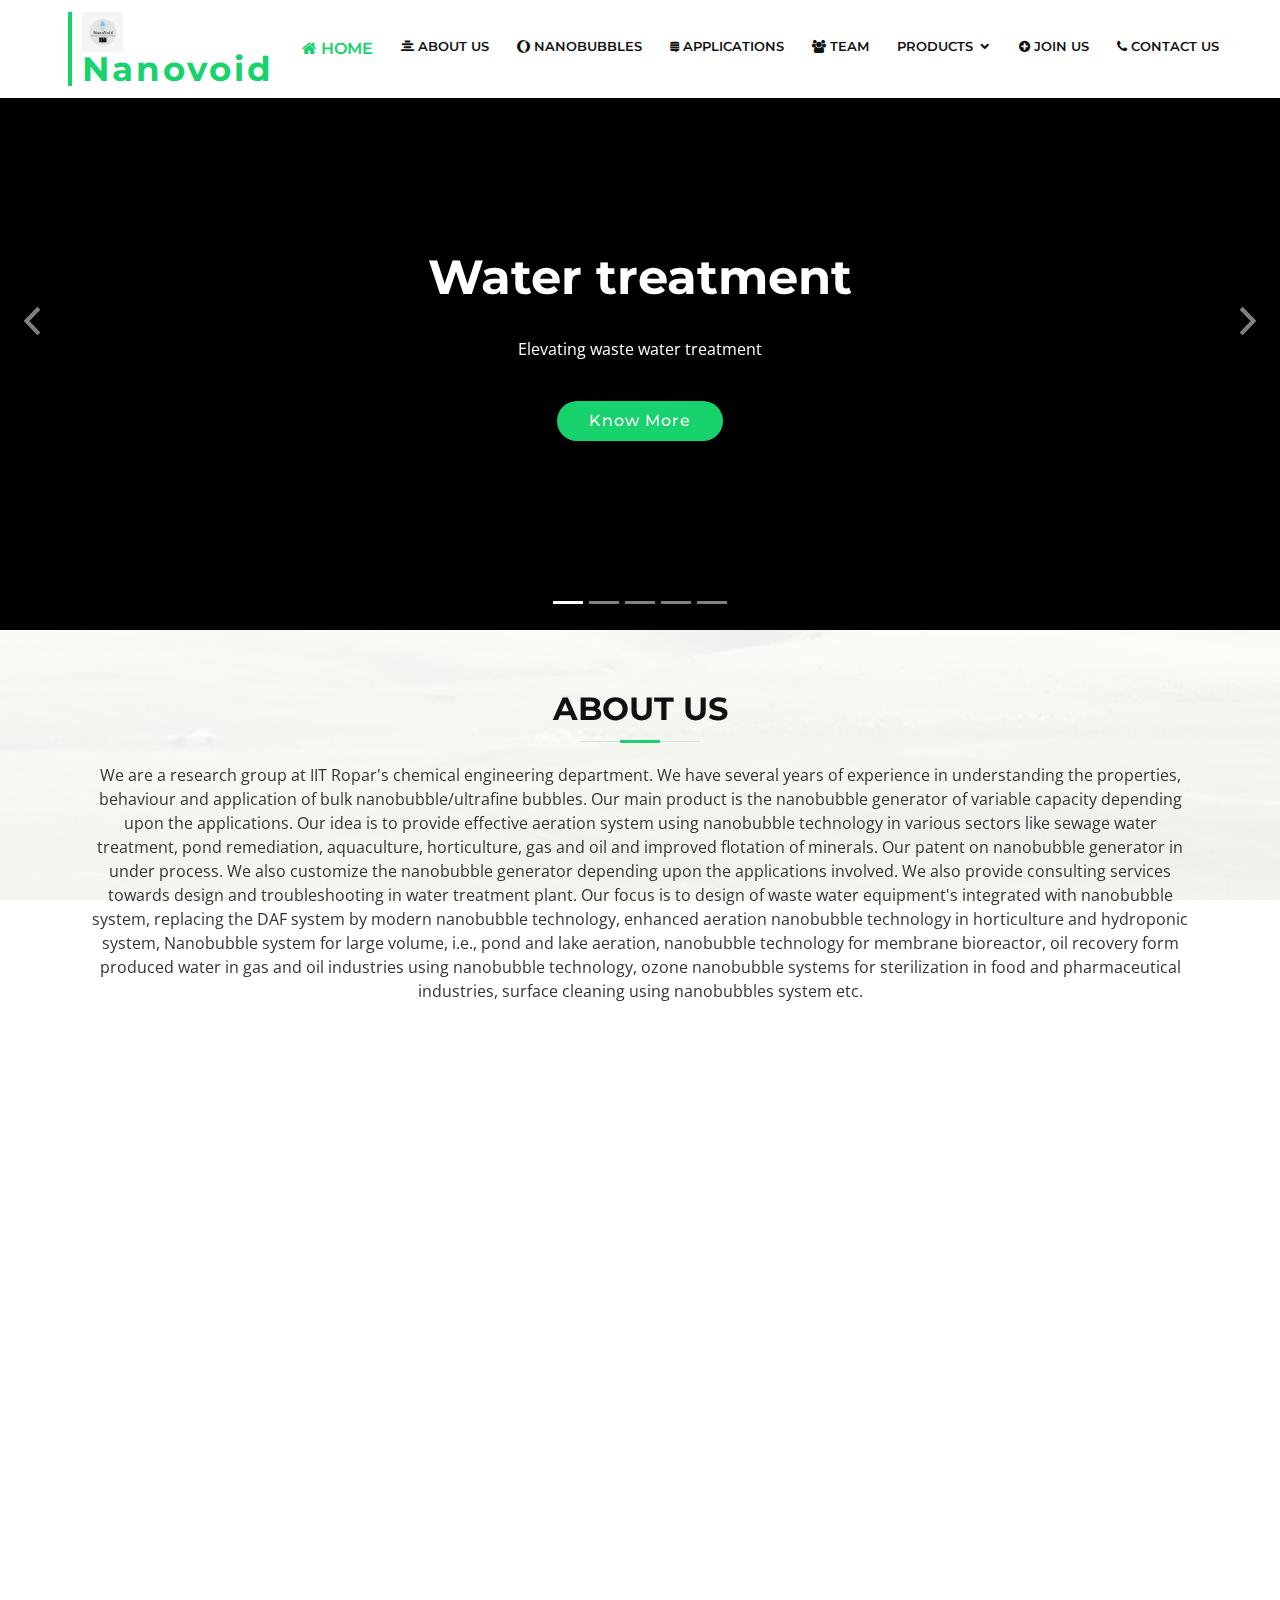
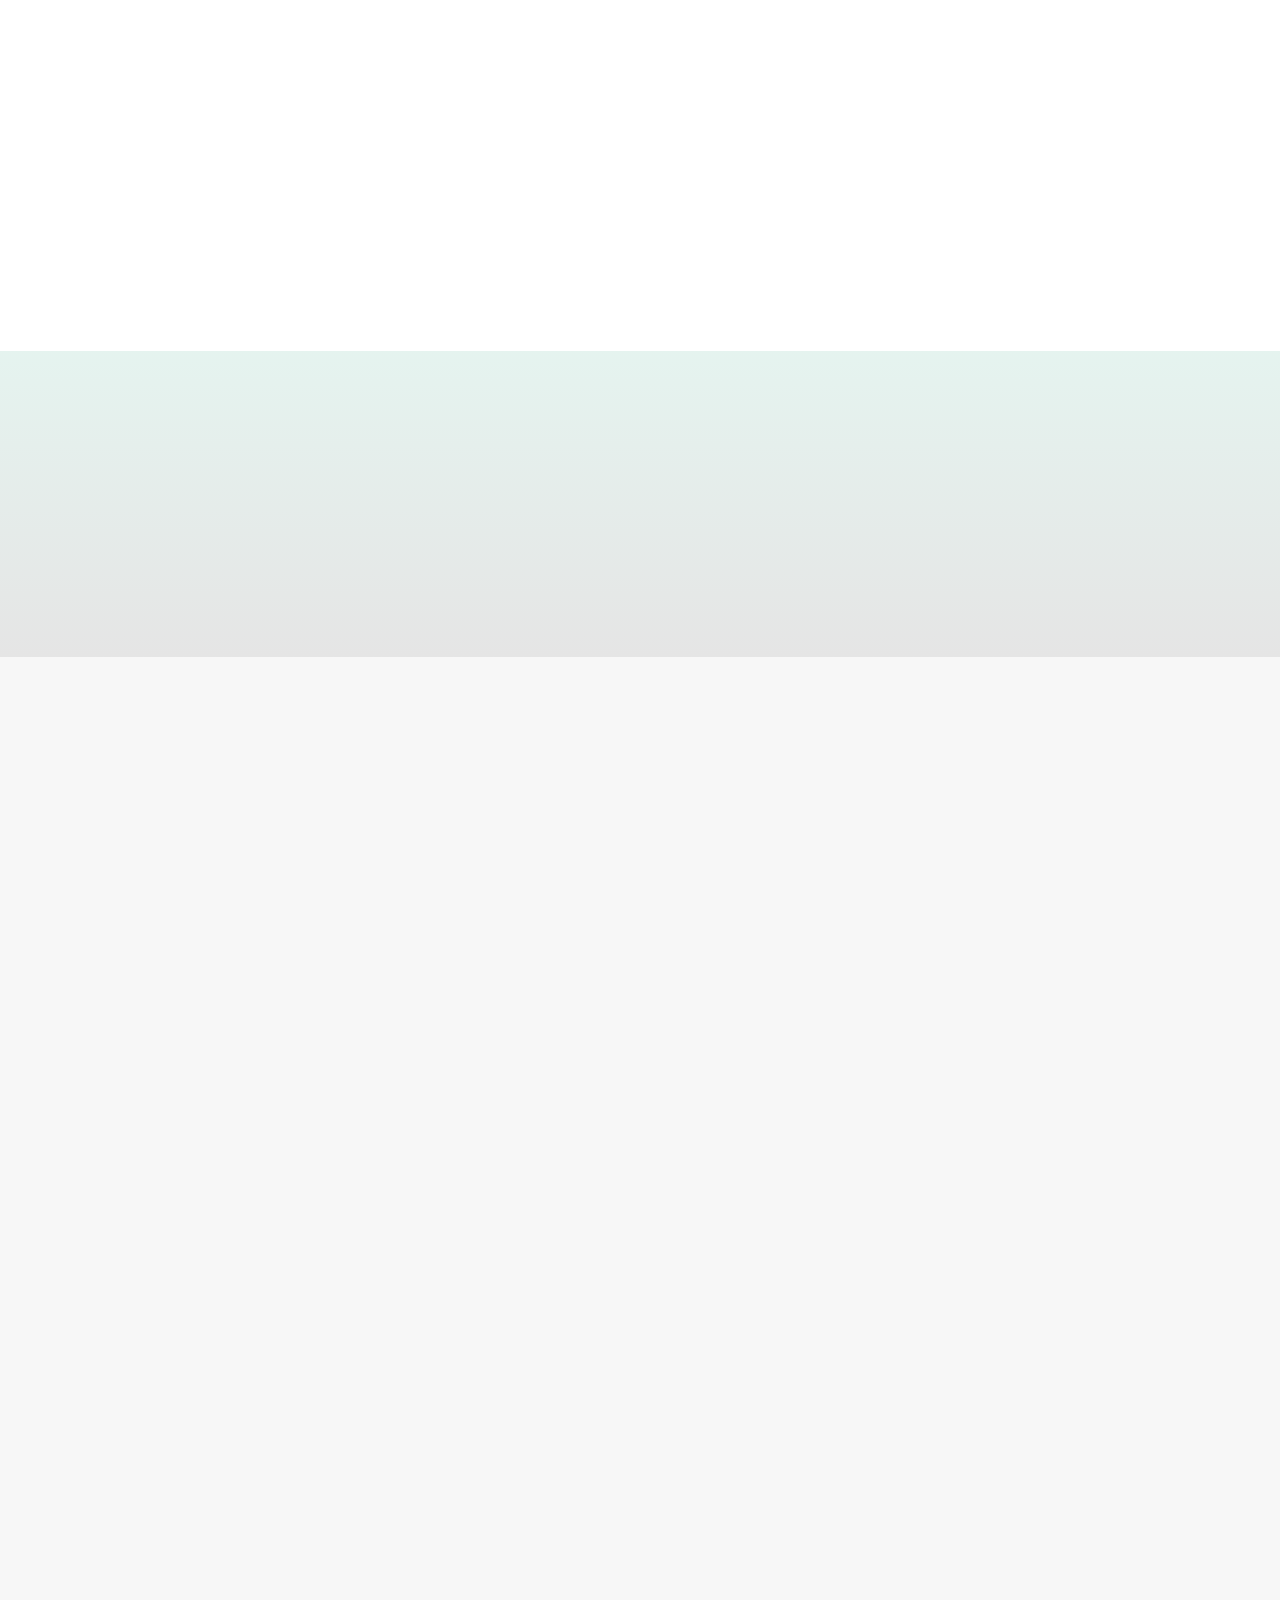
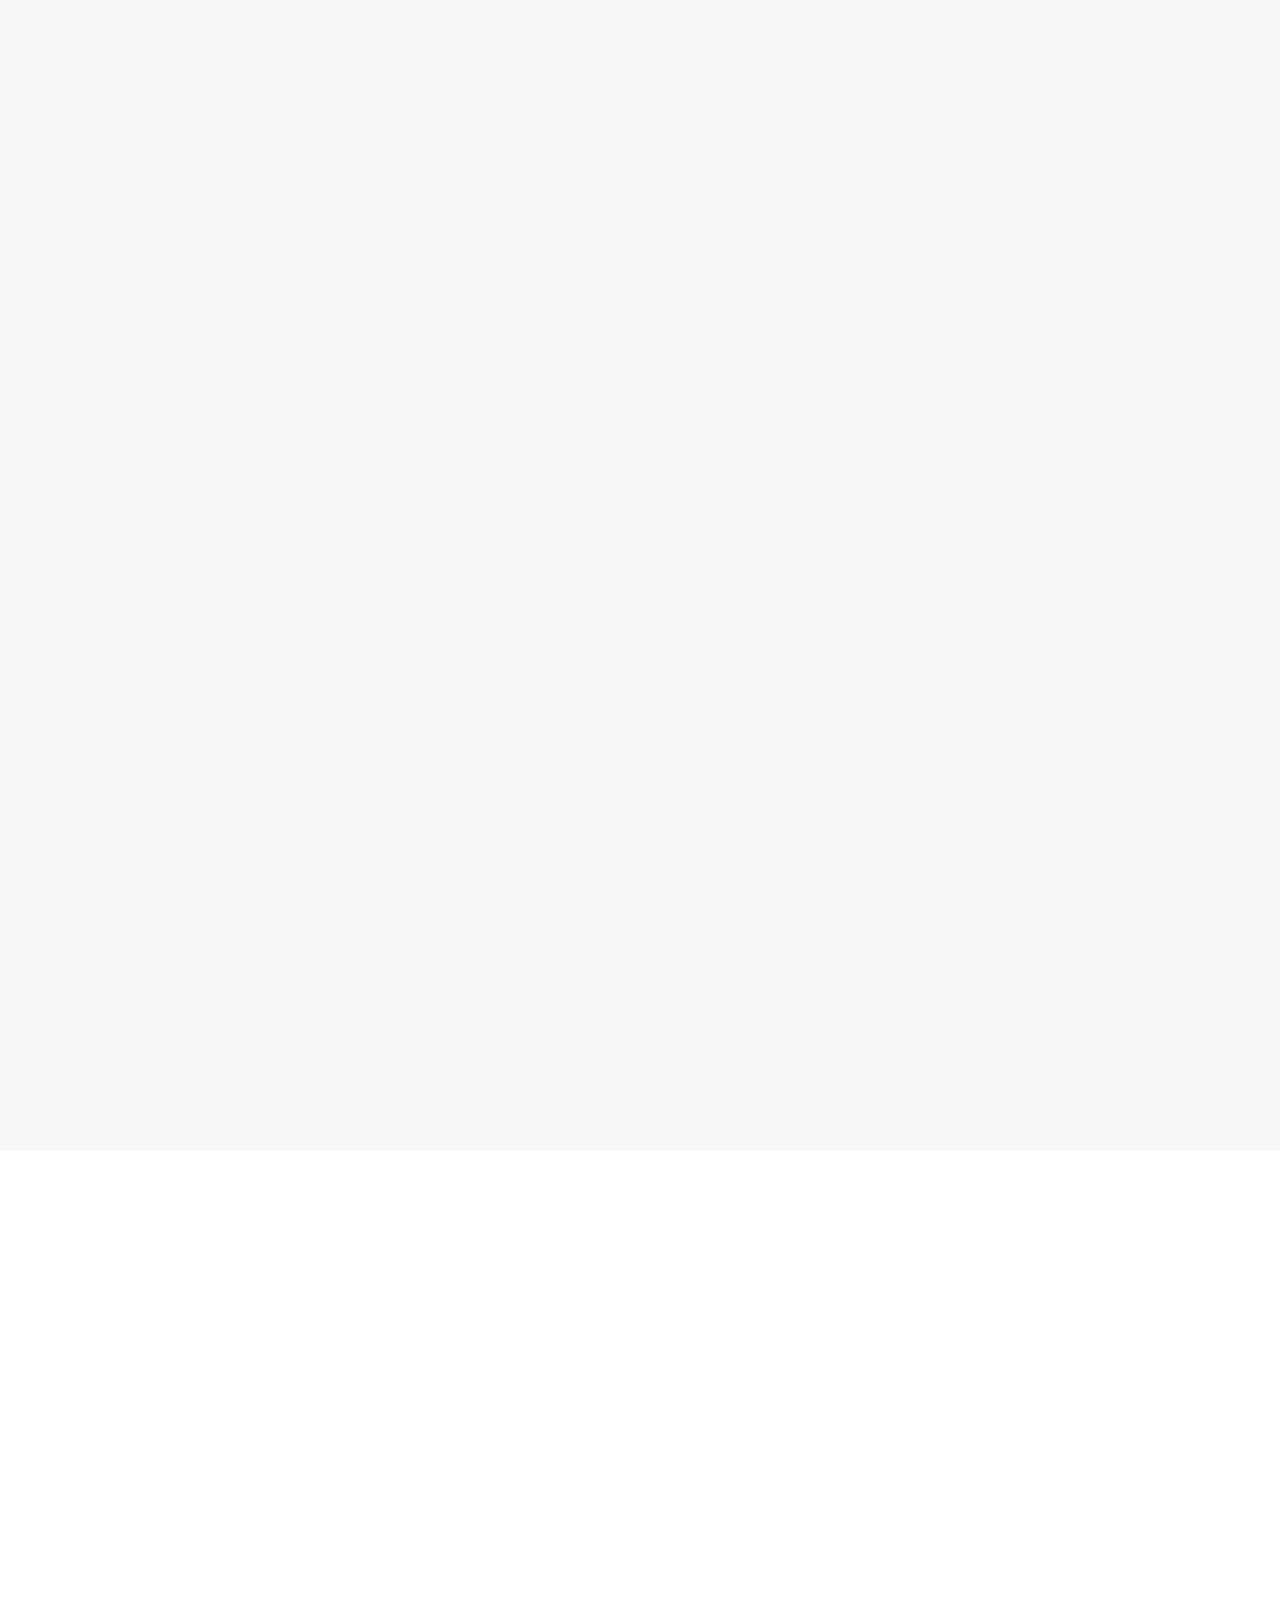
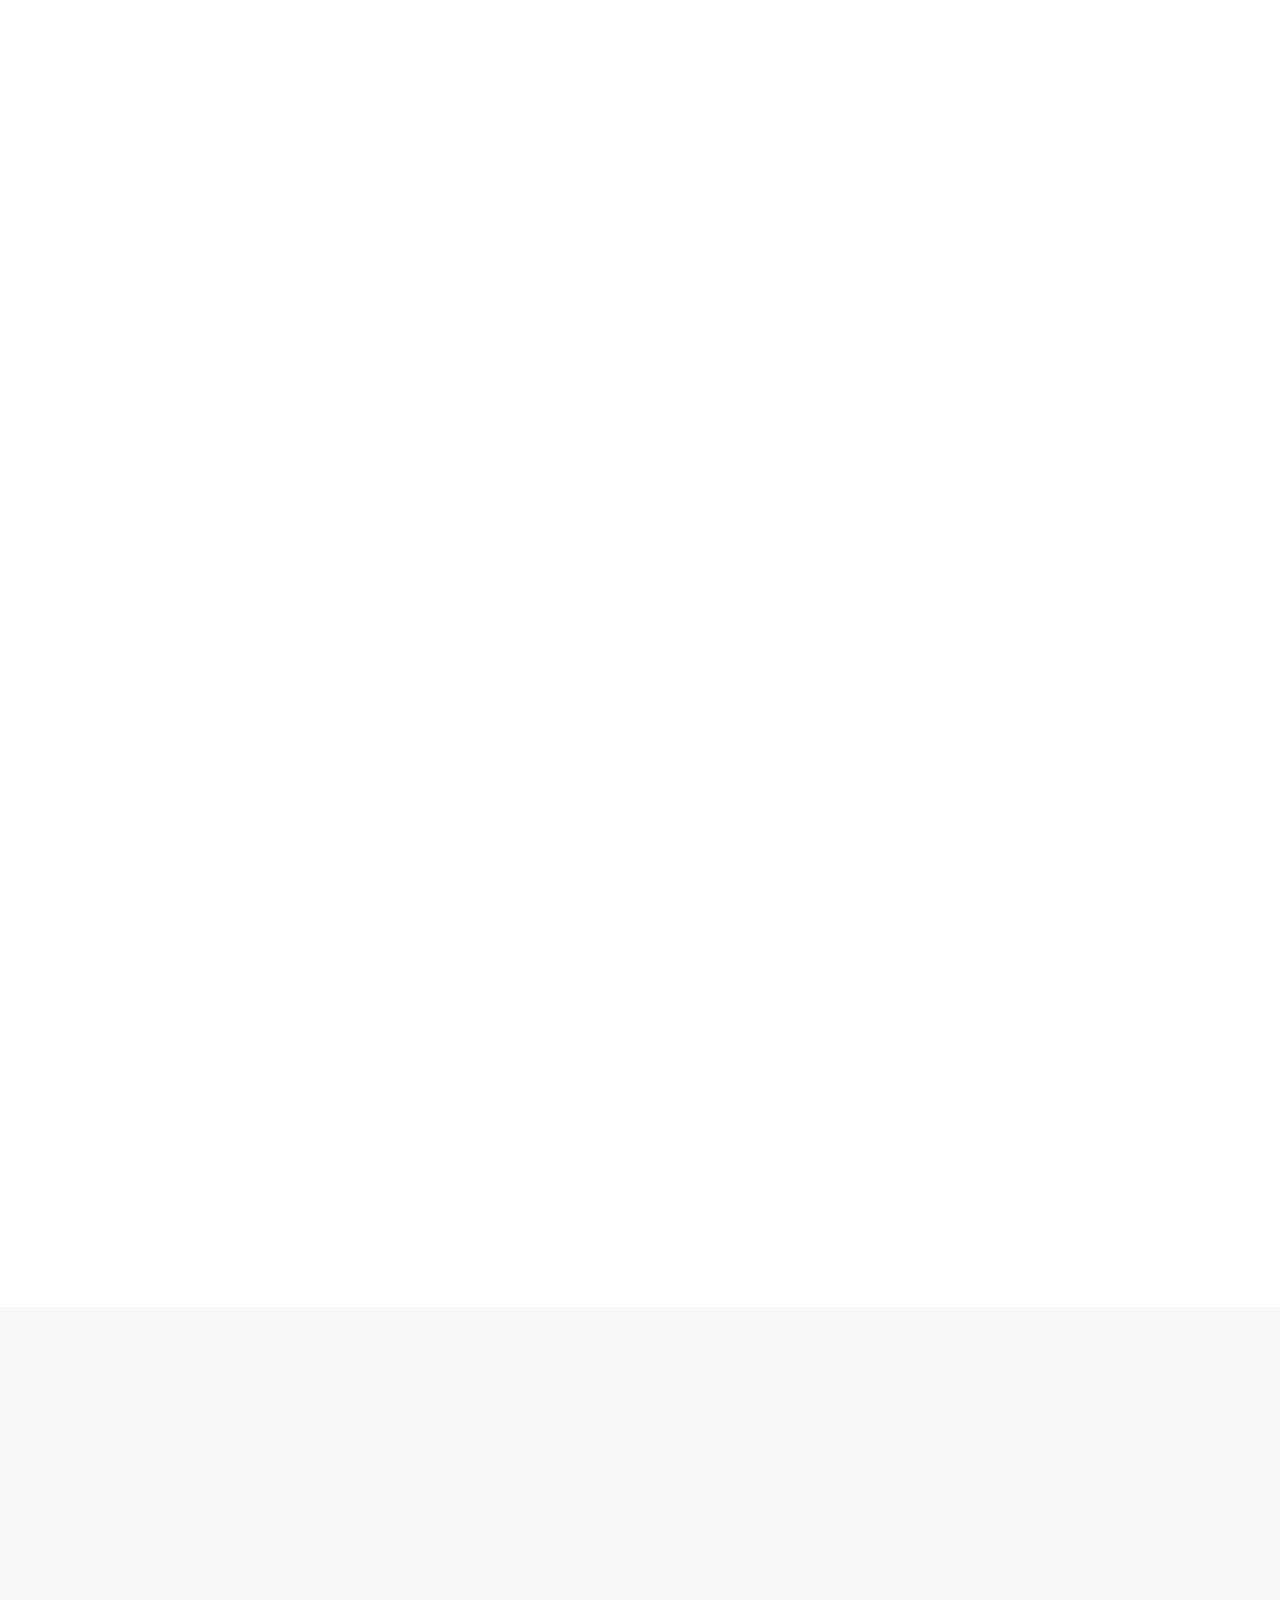
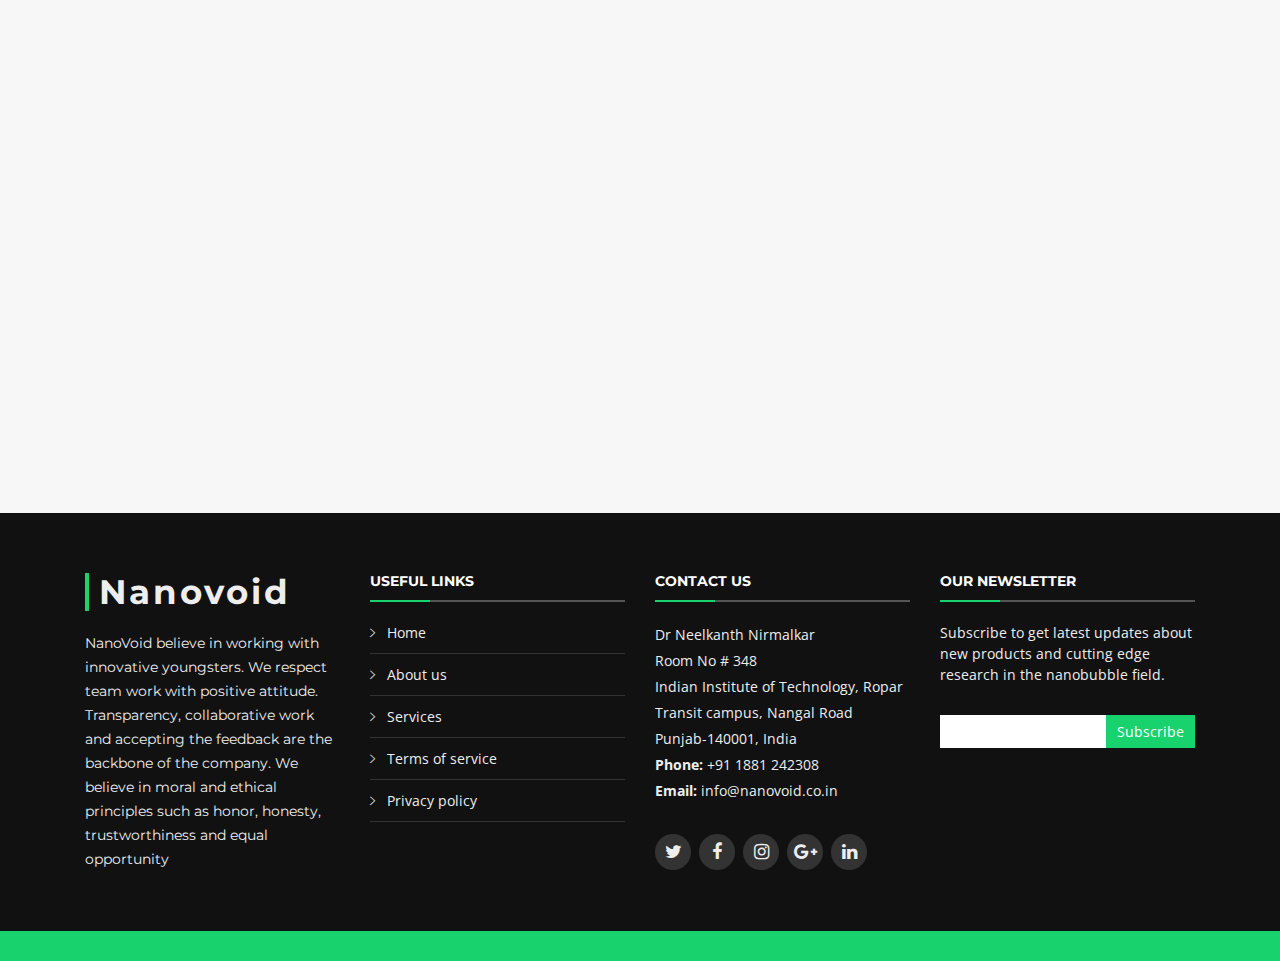
==== commit 0185b5a4: "nav bar color changes and some mior modifications." ====
--- a/BizPage/index.html
+++ b/BizPage/index.html
@@ -54,14 +54,14 @@
               <li><a href="#call-to-action"><i class="fa fa-opera"></i> Nanobubbles</a></li>
               <li><a href="#portfolio"><i class="fa fa-stack-exchange"></i> Applications</a></li>
               <li><a href="#team"><i class="fa fa-users"></i> Team</a></li>
-              <!-- <li class="drop-down"><a href="">Drop Down</a>
+              <li class="drop-down"><a href="">Products</a>
                 <ul>
-                  <li><a href="#">Drop Down 1</a></li>
-                  <li><a href="#">Drop Down 3</a></li>
-                  <li><a href="#">Drop Down 4</a></li>
-                  <li><a href="#">Drop Down 5</a></li>
+                  <li><a href="#">Alpha</a></li>
+                  <li><a href="#">beta</a></li>
+                  <li><a href="#">gamma</a></li>
+                  <li><a href="#"> delta</a></li>
                 </ul>
-              </li> -->
+              </li>
               <li><a href="#facts"><i class="fa fa-plus-circle"></i> Join Us</a></li>
               <li><a href="#contact"><i class="fa fa-phone"></i> Contact Us</a></li>
 
--- a/BizPage/assets/css/style.css
+++ b/BizPage/assets/css/style.css
@@ -33,7 +33,7 @@
 /*message*/
  .message {
   position:  fixed;
-  display: block;
+  display: none;
   background: #18d26e;
   color: #fff;
   width: 44px;
@@ -131,19 +131,34 @@
 /*--------------------------------------------------------------
 # Header
 --------------------------------------------------------------*/
+/* .mini-nav{
+  display: block;
+  position: relative;
+  color: #fff;
+  transition: 0.3s;
+  /* font-size: 12px;
+  font-size: 13px;
+  font-family: "Montserrat", sans-serif;
+  text-transform: uppercase;
+  font-weight: 600;
+} */
 #header {
   transition: all 0.5s;
   z-index: 997;
-  padding: 26px 0;
+  padding: 12px 0;
+  /* background: #e41010; */
   background: rgba(0, 0, 0, 0.9);
 }
 
 #header.header-transparent {
-  background: transparent;
+  /*background: transparent;*/
+  background: white;
 }
 
 #header.header-scrolled {
-  background: rgba(0, 0, 0, 0.9);
+  /* background: rgba(0, 0, 0, 0.9); */
+  background:white
+  /* rgba(0, 0, 0, 0.9);*/
   padding: 18px 0;
 }
 
@@ -188,6 +203,7 @@
 }
 
 .nav-menu > ul > li {
+  /* background: #fff; */
   position: relative;
   white-space: nowrap;
   padding: 10px 0 10px 28px;
@@ -196,16 +212,20 @@
 .nav-menu a {
   display: block;
   position: relative;
-  color: #fff;
+  /* color: #fff; */
+  color: #111;
   transition: 0.3s;
-  font-size: 12px;
+  /* font-size: 12px; */
+  font-size: 13px;
   font-family: "Montserrat", sans-serif;
   text-transform: uppercase;
   font-weight: 600;
 }
 
 .nav-menu a:hover, .nav-menu .active > a, .nav-menu li:hover > a {
-  color: #18d26e;
+  /* background: #b5b5b5; */
+  color: #18d26e;
+  font-size: 16px;
 }
 
 .nav-menu .drop-down ul {
@@ -217,7 +237,8 @@
   opacity: 0;
   visibility: hidden;
   padding: 10px 0;
-  background: #fff;
+  /* background-color: #fff; */
+  background-color: #fff;
   box-shadow: 0px 0px 30px rgba(127, 137, 161, 0.25);
   transition: 0.3s;
 }
@@ -241,10 +262,12 @@
 }
 
 .nav-menu .drop-down ul a:hover, .nav-menu .drop-down ul .active > a, .nav-menu .drop-down ul li:hover > a {
+  /* font-size: 16px; */
   color: #18d26e;
 }
 
 .nav-menu .drop-down > a:after {
+  /* font-size: 16px;  */
   content: "\ea99";
   font-family: IcoFont;
   padding-left: 5px;
@@ -301,7 +324,8 @@
 }
 
 .mobile-nav-toggle i {
-  color: #fff;
+  color: #18d26e;
+  /* color: #fff; */
 }
 
 .mobile-nav {
@@ -396,7 +420,7 @@
 --------------------------------------------------------------*/
 #intro {
   width: 100%;
-  height: 100vh;
+  height: 70vh;
   background: #000;
   overflow: hidden;
   position: relative;
@@ -424,7 +448,7 @@
 
 #intro .carousel-item::before {
   content: '';
-  background-color: rgba(0, 0, 0, 0.7);
+  background-color: rgba(255, 255, 255,0);
 }
 
 #intro .carousel-container {
@@ -937,6 +961,17 @@
 #facts .facts-img {
   text-align: center;
   padding-top: 30px;
+}
+
+/*NanoBubbles section*/
+.nanobubbles img{
+  padding-bottom: 40px;
+  width: 60%;
+  border: 4px solid #fff;
+  margin: 0 auto;
+}
+.nanobubbles h3{
+  color: #18d26e;
 }
 
 /* Portfolio Section
@@ -1401,6 +1436,11 @@
 #contact .contact-address, #contact .contact-phone, #contact .contact-email {
   margin-bottom: 20px;
 }
+#contact .contact-address:hover i, #contact .contact-phone:hover i, #contact .contact-email:hover i {
+  transform: scale(1.3);
+  color: #000000;
+  /* margin-bottom: 20px; */
+}
 
 @media (min-width: 768px) {
   #contact .contact-address, #contact .contact-phone, #contact .contact-email {
@@ -1415,12 +1455,12 @@
   }
 }
 
-#contact .php-email-form {
+#contact .php_form {
   box-shadow: 0 0 30px rgba(214, 215, 216, 0.6);
   padding: 30px;
 }
 
-#contact .php-email-form .validate {
+#contact .php_form .validate {
   display: none;
   color: red;
   margin: 0 0 15px 0;
@@ -1428,7 +1468,7 @@
   font-size: 13px;
 }
 
-#contact .php-email-form .error-message {
+#contact .php_form .error-message {
   display: none;
   color: #fff;
   background: #ed3c0d;
@@ -1437,11 +1477,11 @@
   font-weight: 600;
 }
 
-#contact .php-email-form .error-message br + br {
+#contact .php_form .error-message br + br {
   margin-top: 25px;
 }
 
-#contact .php-email-form .sent-message {
+#contact .php_form .sent-message {
   display: none;
   color: #fff;
   background: #18d26e;
@@ -1450,14 +1490,14 @@
   font-weight: 600;
 }
 
-#contact .php-email-form .loading {
+#contact .php_form .loading {
   display: none;
   background: #fff;
   text-align: center;
   padding: 15px;
 }
 
-#contact .php-email-form .loading:before {
+#contact .php_form .loading:before {
   content: "";
   display: inline-block;
   border-radius: 50%;
@@ -1470,18 +1510,18 @@
   animation: animate-loading 1s linear infinite;
 }
 
-#contact .php-email-form input, #contact .php-email-form textarea {
+#contact .php_form input, #contact .php_form textarea {
   padding: 10px 14px;
   border-radius: 0;
   box-shadow: none;
   font-size: 15px;
 }
 
-#contact .php-email-form input::focus, #contact .php-email-form textarea::focus {
+#contact .php_form input::focus, #contact .php_form textarea::focus {
   background-color: #18d26e;
 }
 
-#contact .php-email-form button[type="submit"] {
+#contact .php_form button[type="submit"] {
   background: #18d26e;
   border: 0;
   padding: 10px 30px;
@@ -1490,7 +1530,7 @@
   cursor: pointer;
 }
 
-#contact .php-email-form button[type="submit"]:hover {
+#contact .php_form button[type="submit"]:hover {
   background: #13a456;
 }
 
@@ -1516,13 +1556,15 @@
 # Footer
 --------------------------------------------------------------*/
 #footer {
-  background: #000;
+  background: #18d26e;
+  /* background: #000; */
   padding: 0 0 30px 0;
   color: #eee;
   font-size: 14px;
 }
 
 #footer .footer-top {
+  /* background: #d4d4d4; */
   background: #111;
   padding: 60px 0 30px 0;
 }
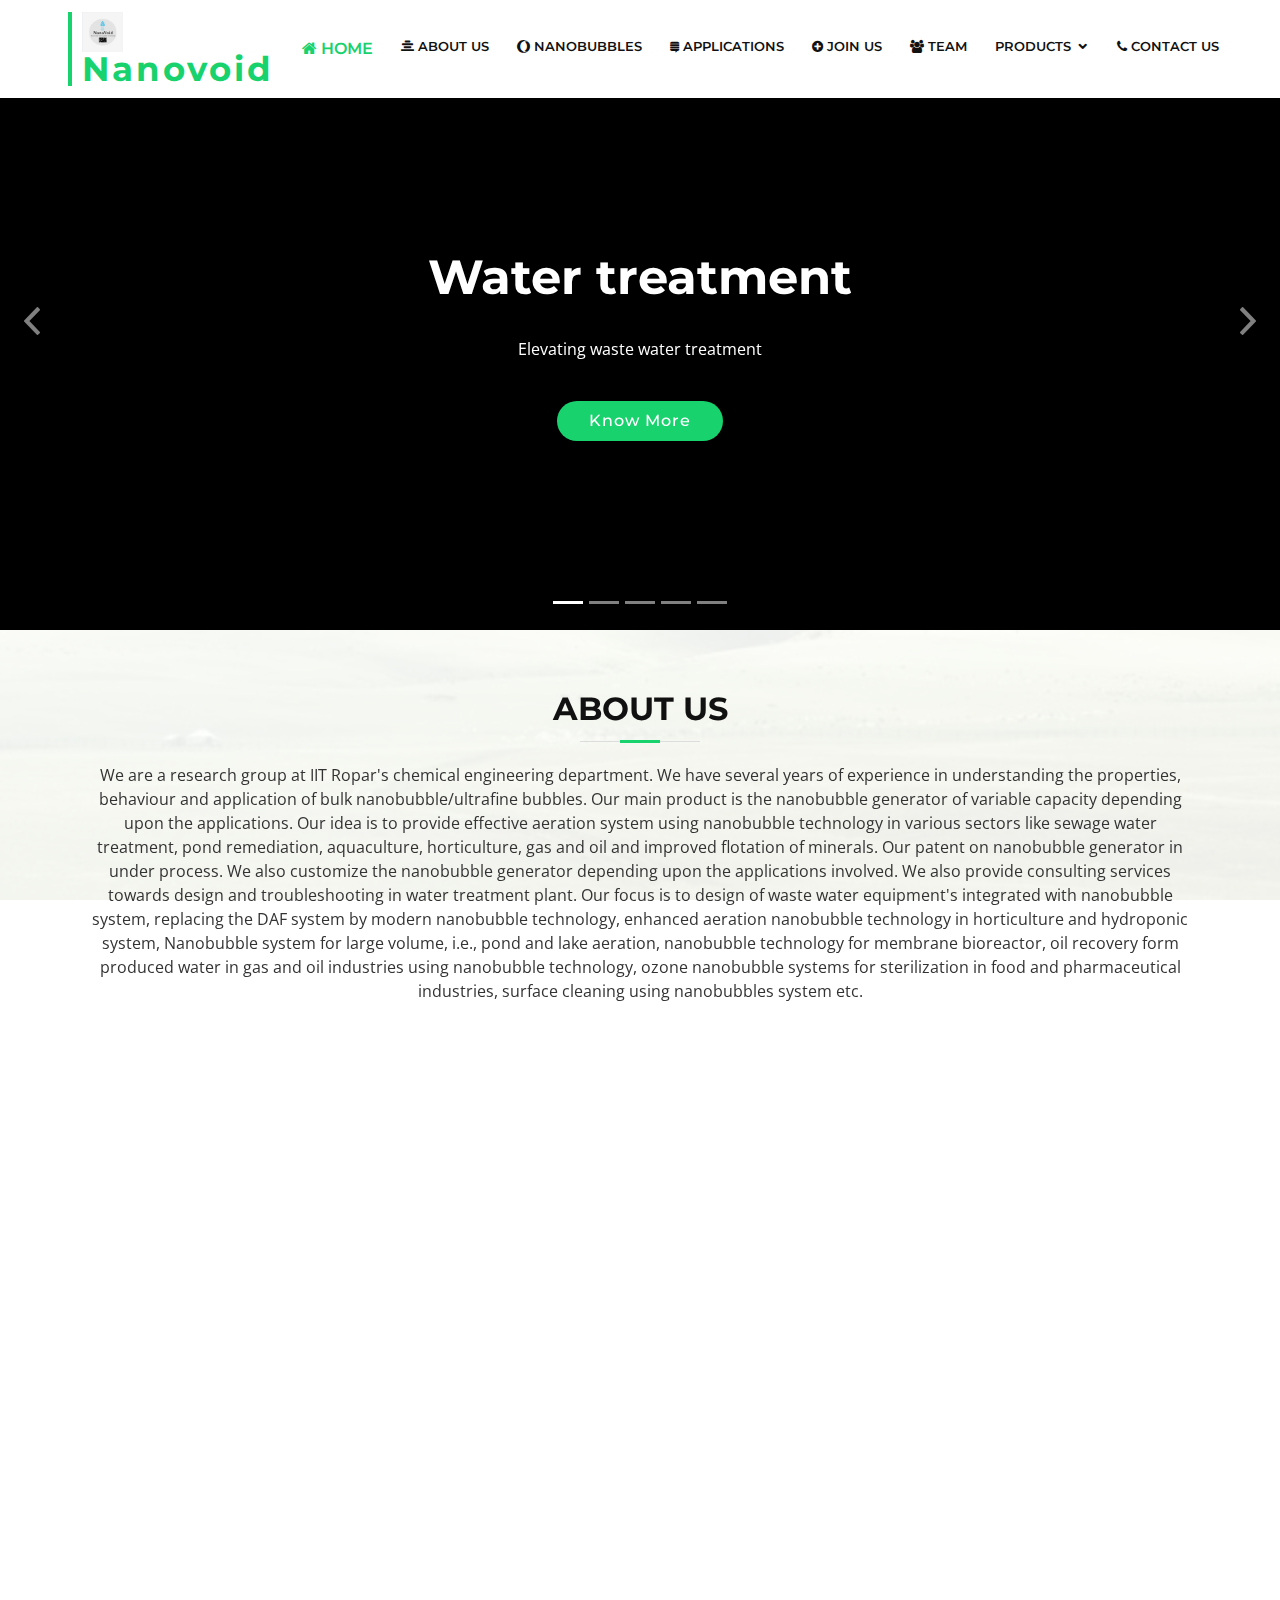
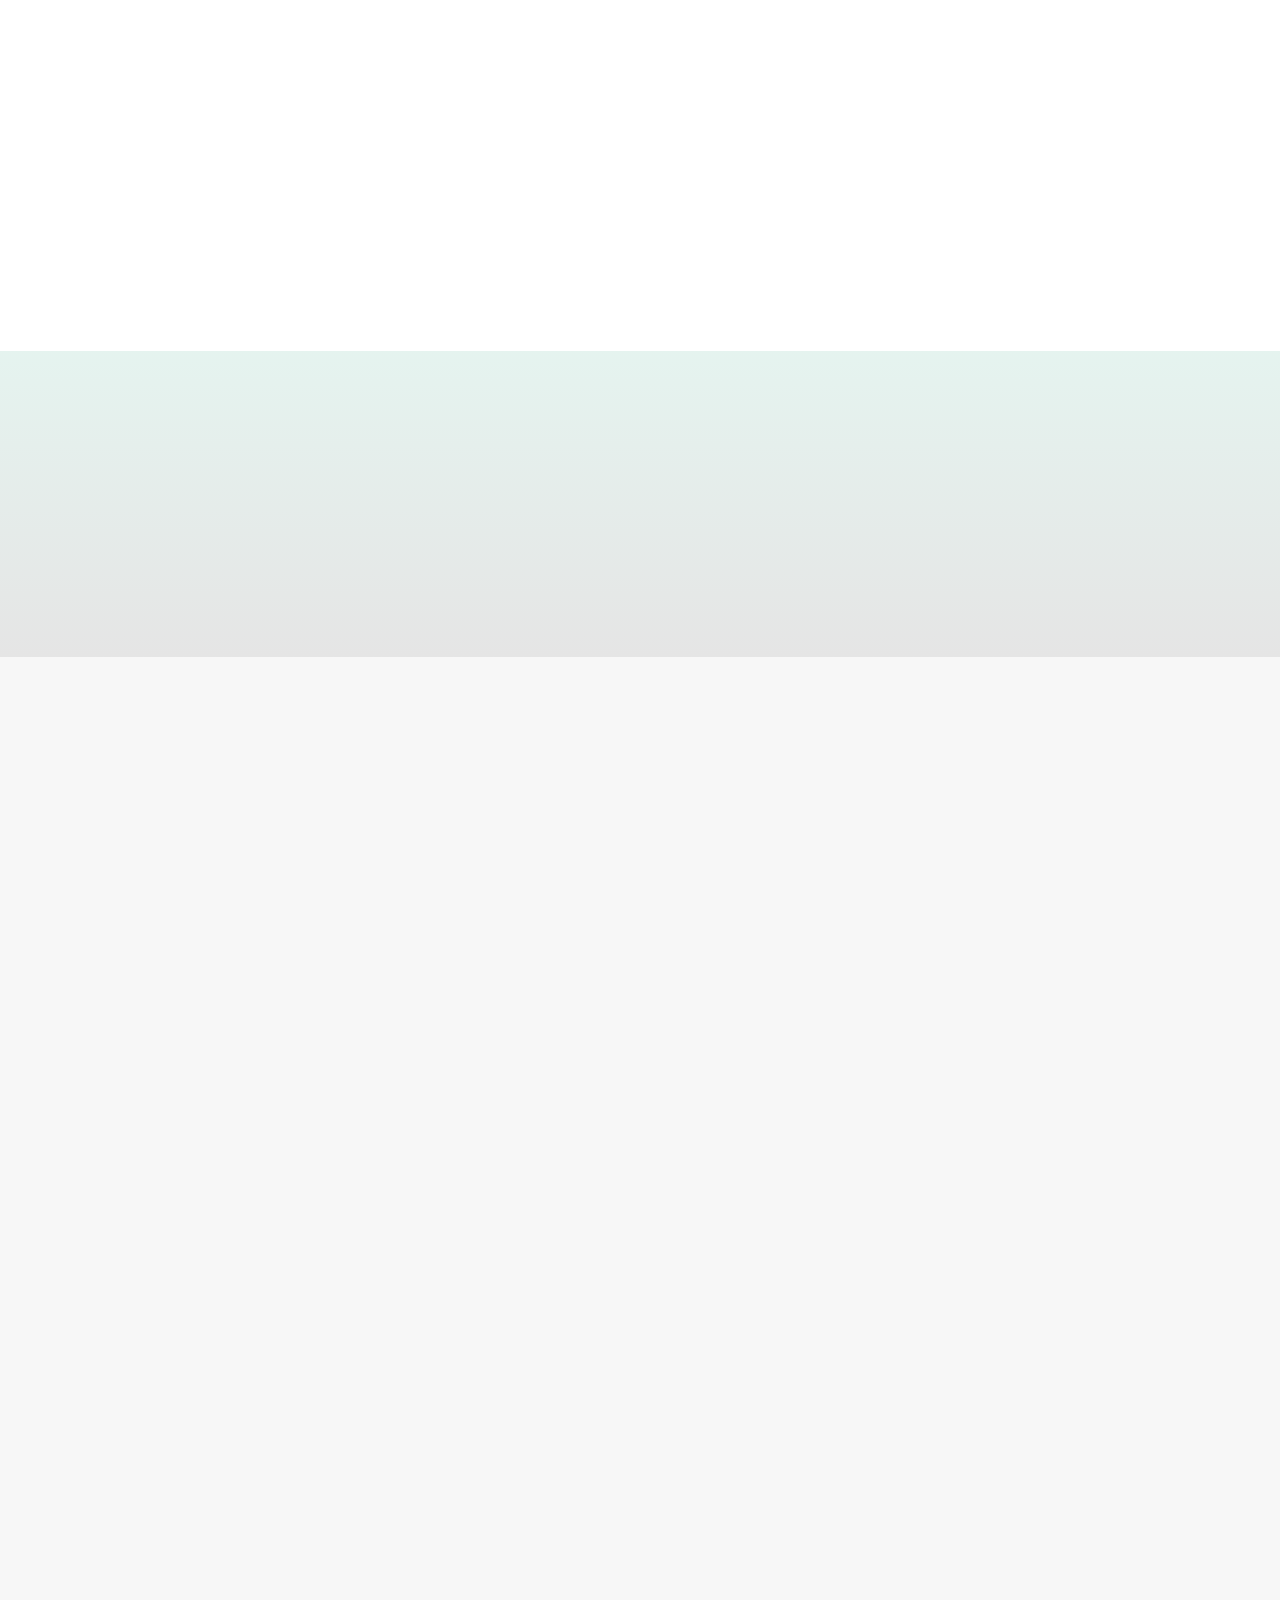
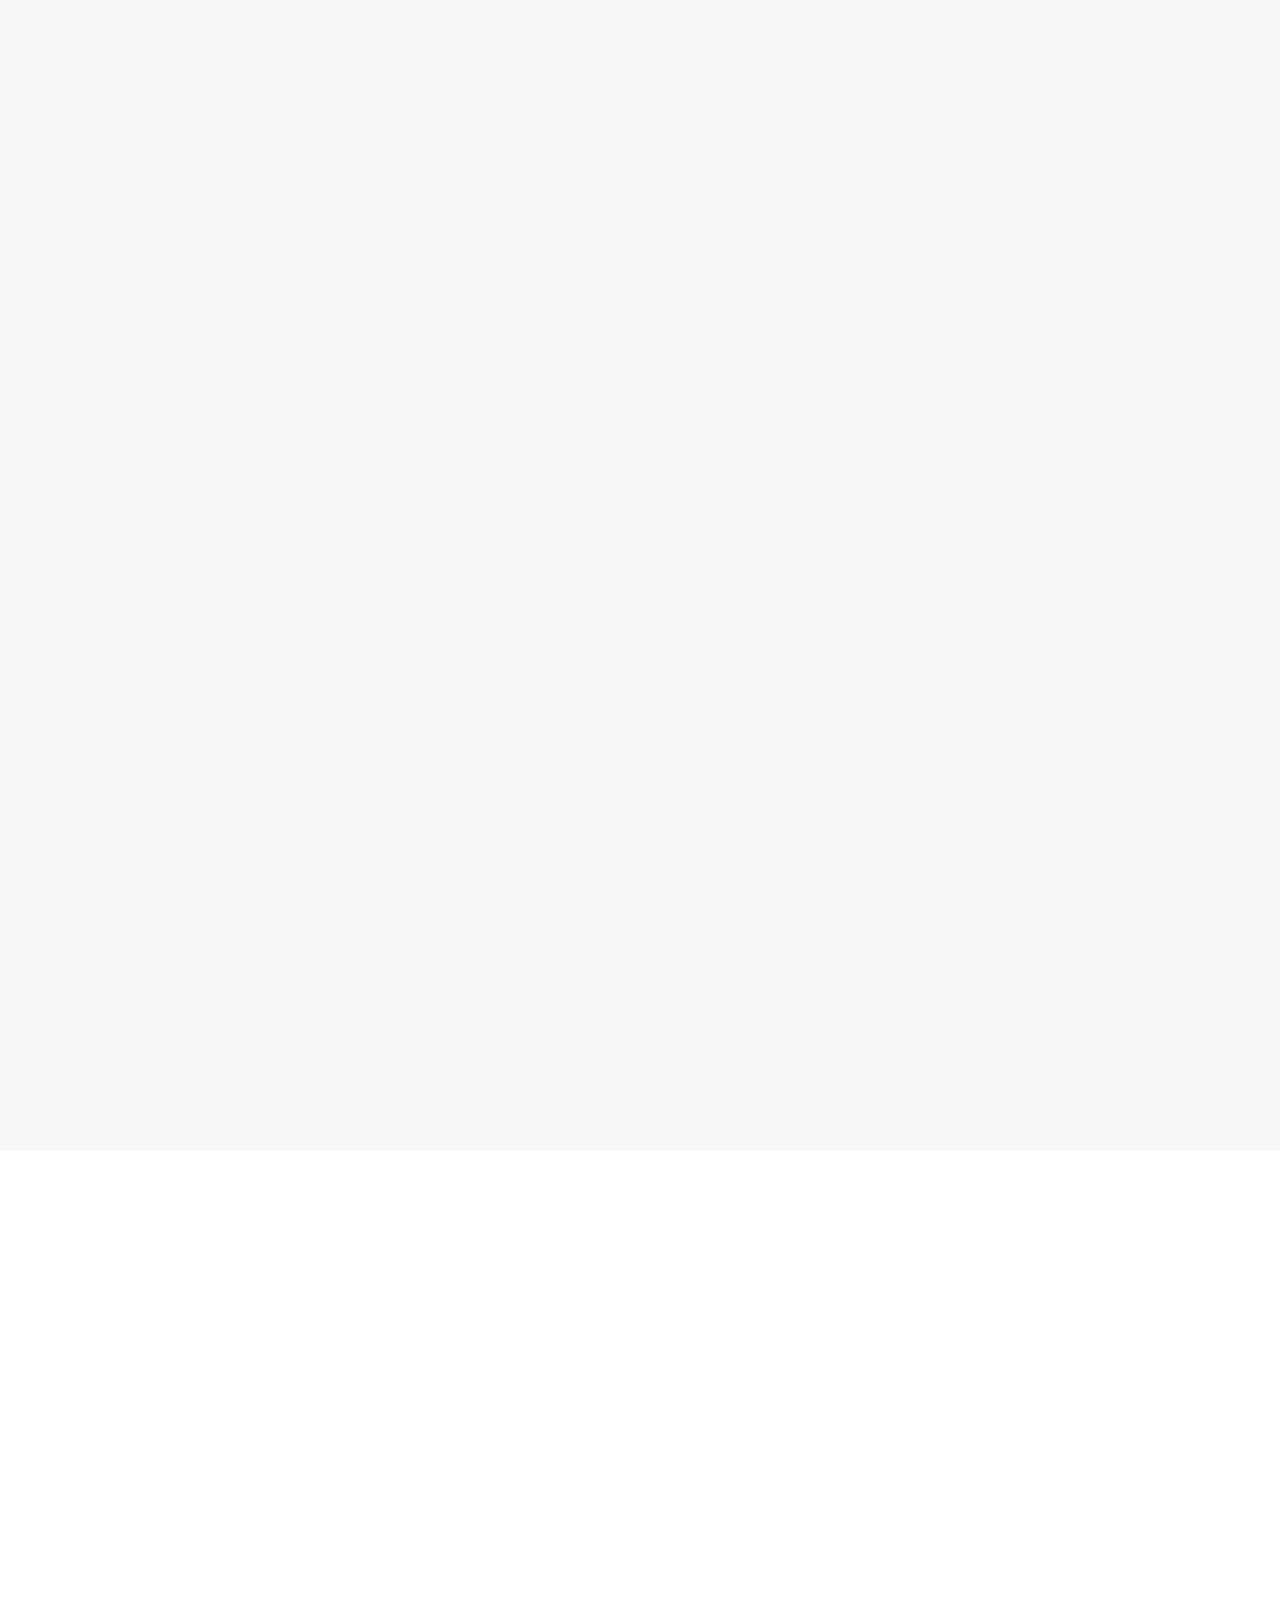
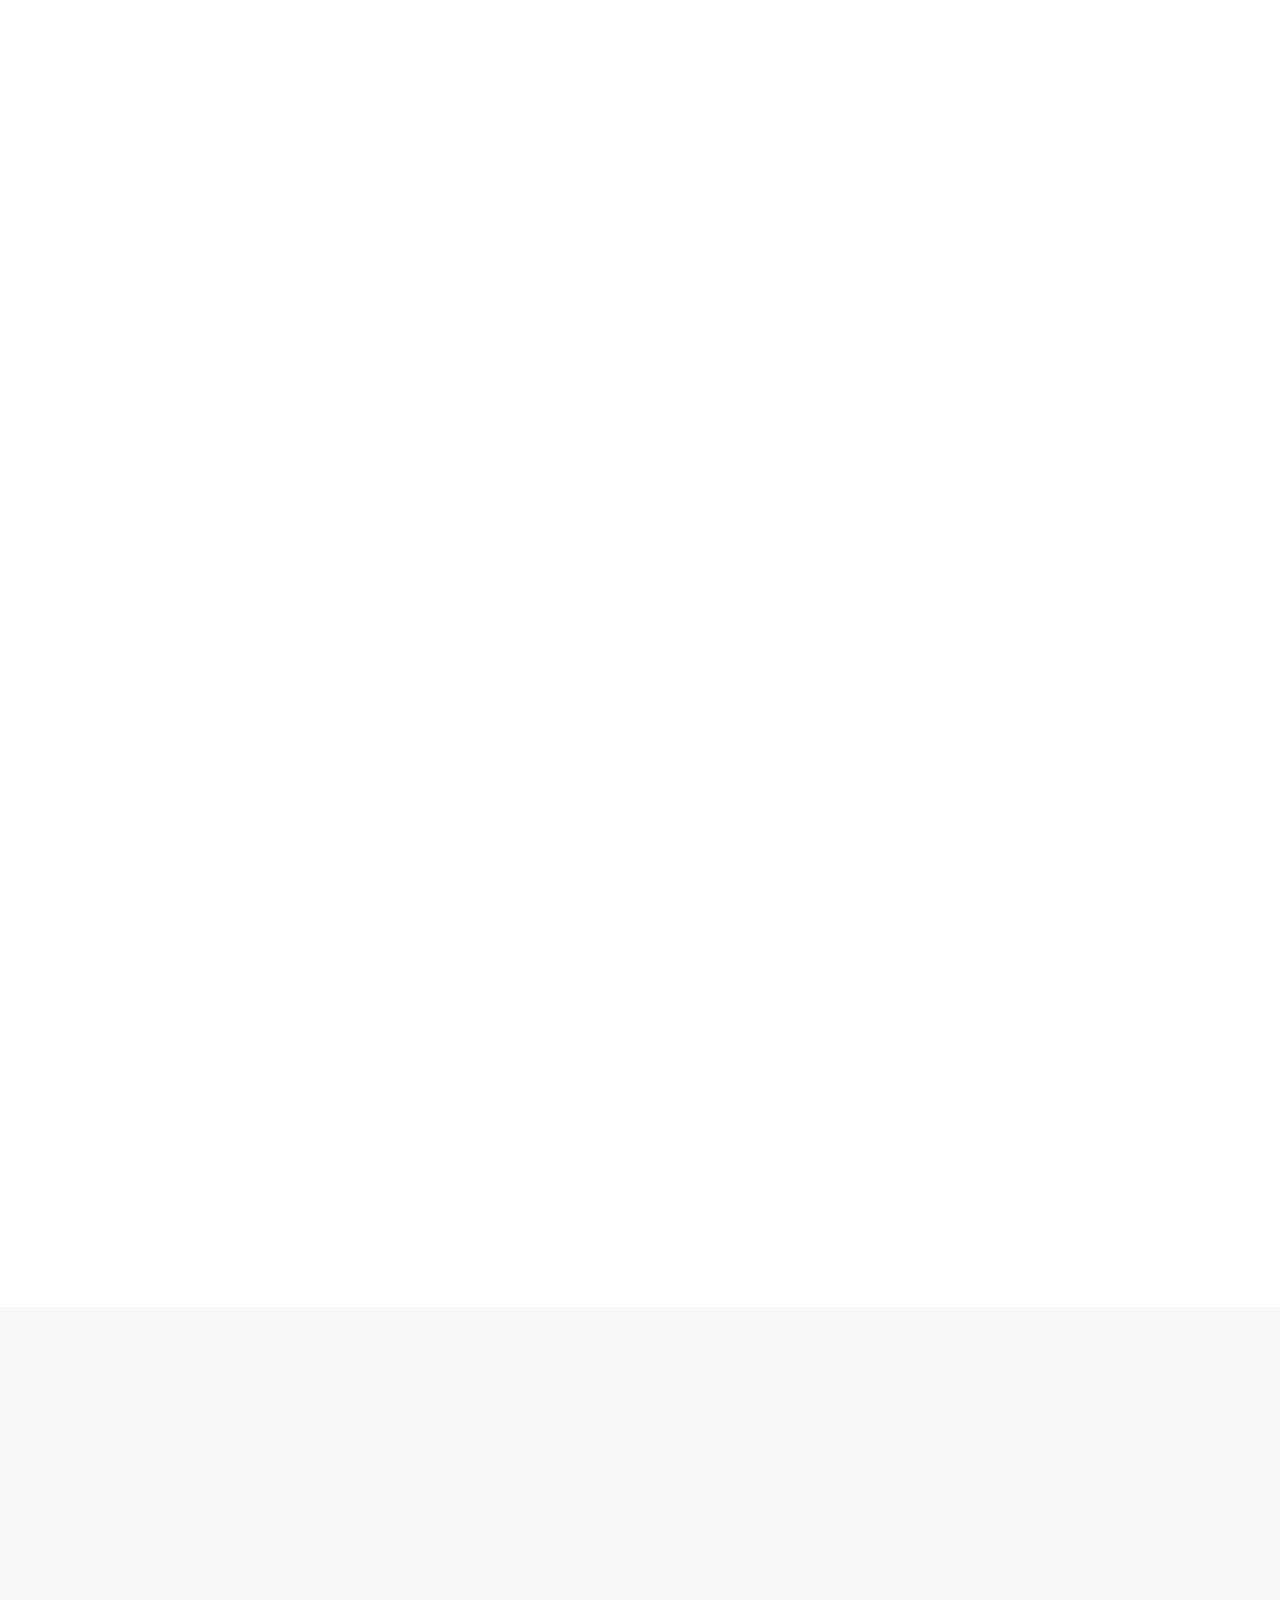
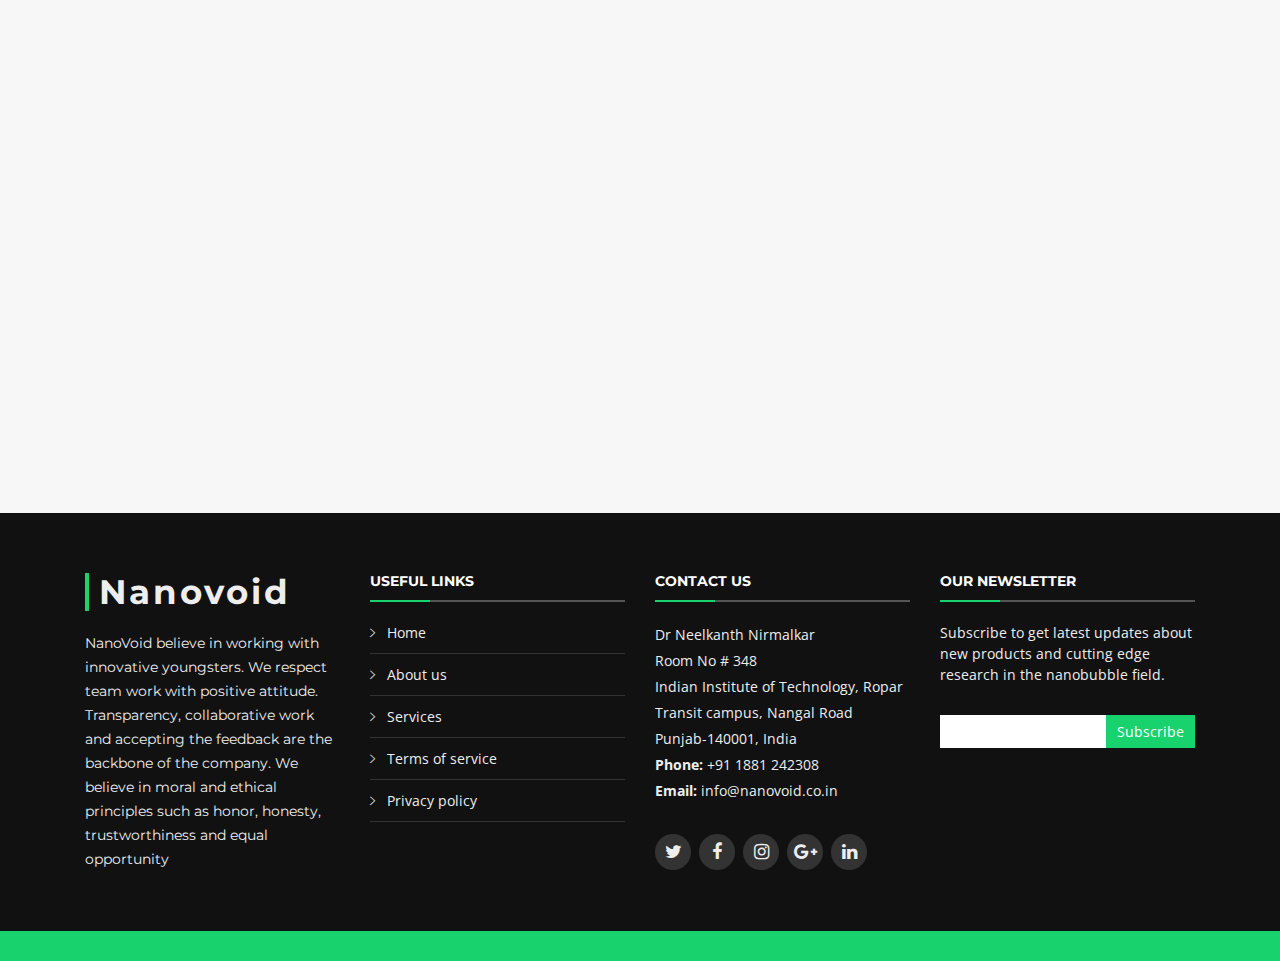
==== commit 481b1dd6: "blue theme added" ====
--- a/BizPage/index.html
+++ b/BizPage/index.html
@@ -53,6 +53,7 @@
               <li><a href="#about"><i class="fa fa-align-center"></i> About Us</a></li>
               <li><a href="#call-to-action"><i class="fa fa-opera"></i> Nanobubbles</a></li>
               <li><a href="#portfolio"><i class="fa fa-stack-exchange"></i> Applications</a></li>
+              <li><a href="#facts"><i class="fa fa-plus-circle"></i> Join Us</a></li>
               <li><a href="#team"><i class="fa fa-users"></i> Team</a></li>
               <li class="drop-down"><a href="">Products</a>
                 <ul>
@@ -62,7 +63,7 @@
                   <li><a href="#"> delta</a></li>
                 </ul>
               </li>
-              <li><a href="#facts"><i class="fa fa-plus-circle"></i> Join Us</a></li>
+
               <li><a href="#contact"><i class="fa fa-phone"></i> Contact Us</a></li>
 
             </ul>
